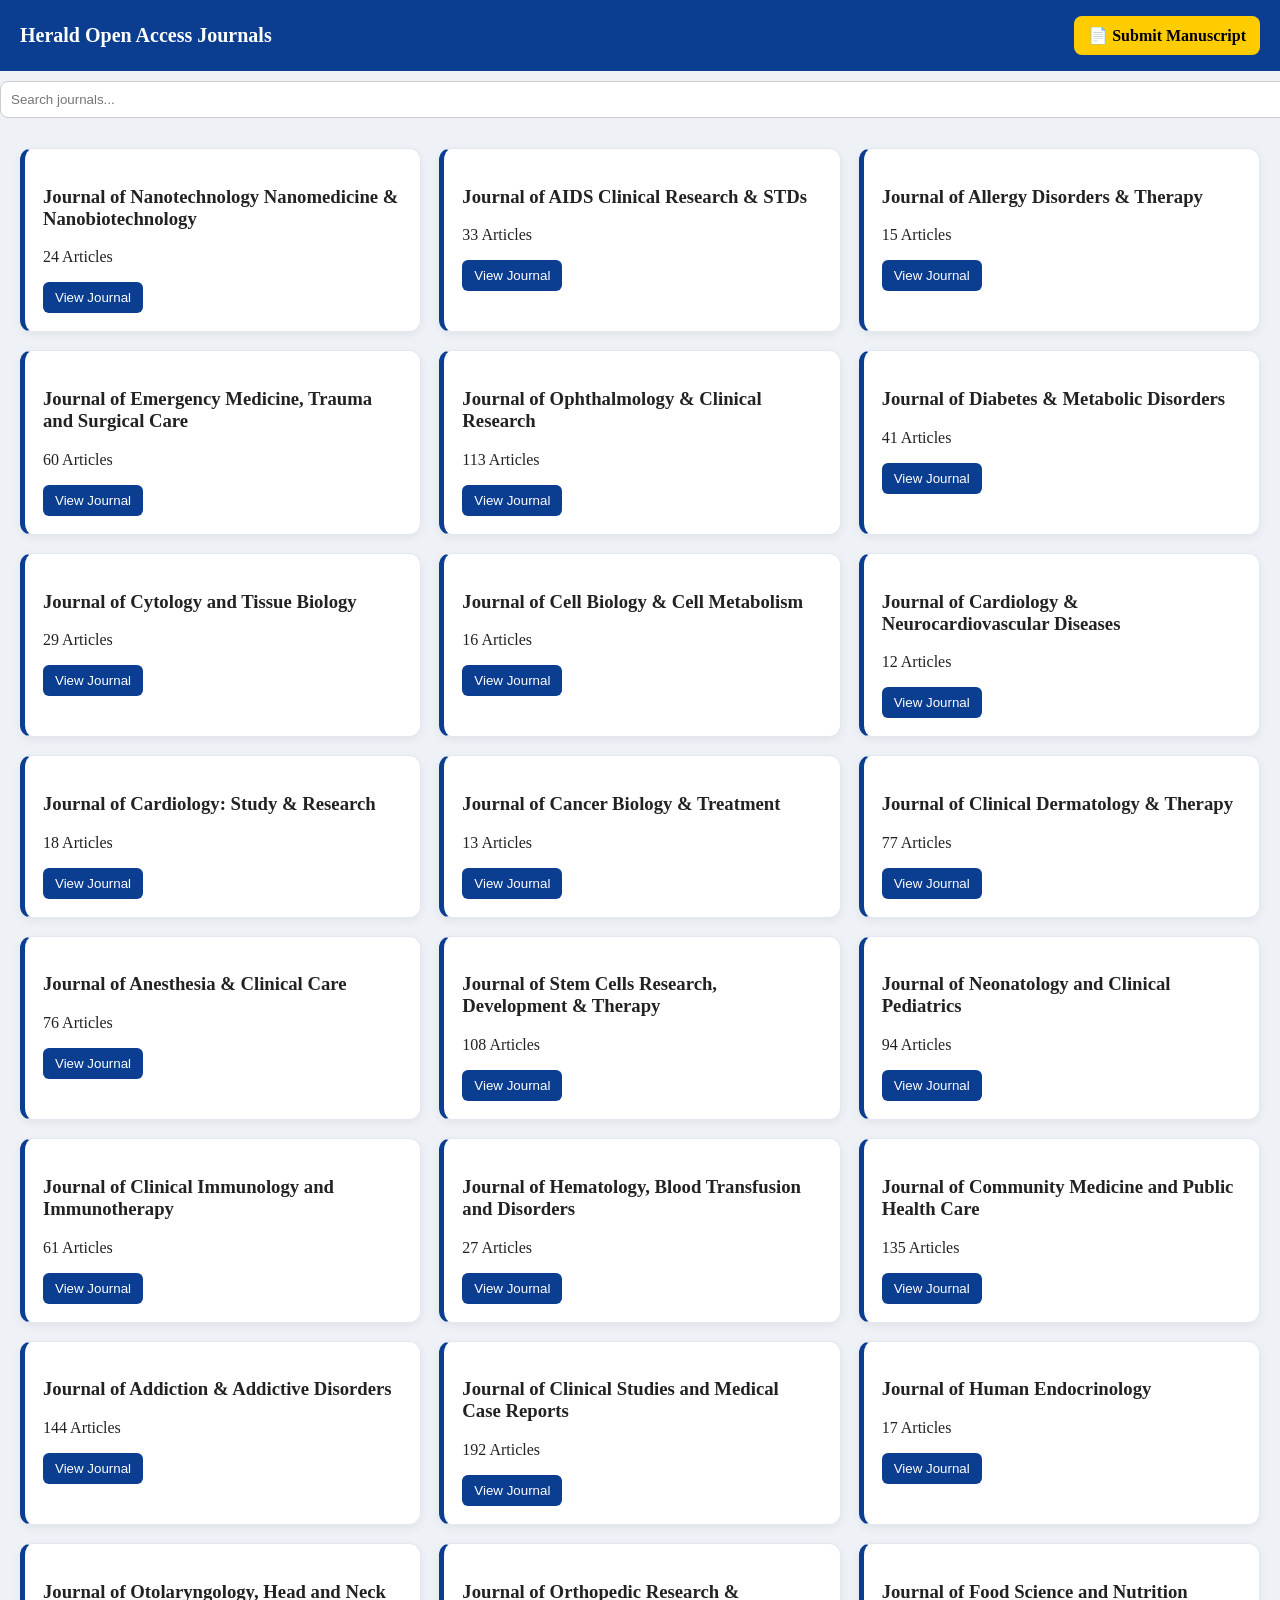
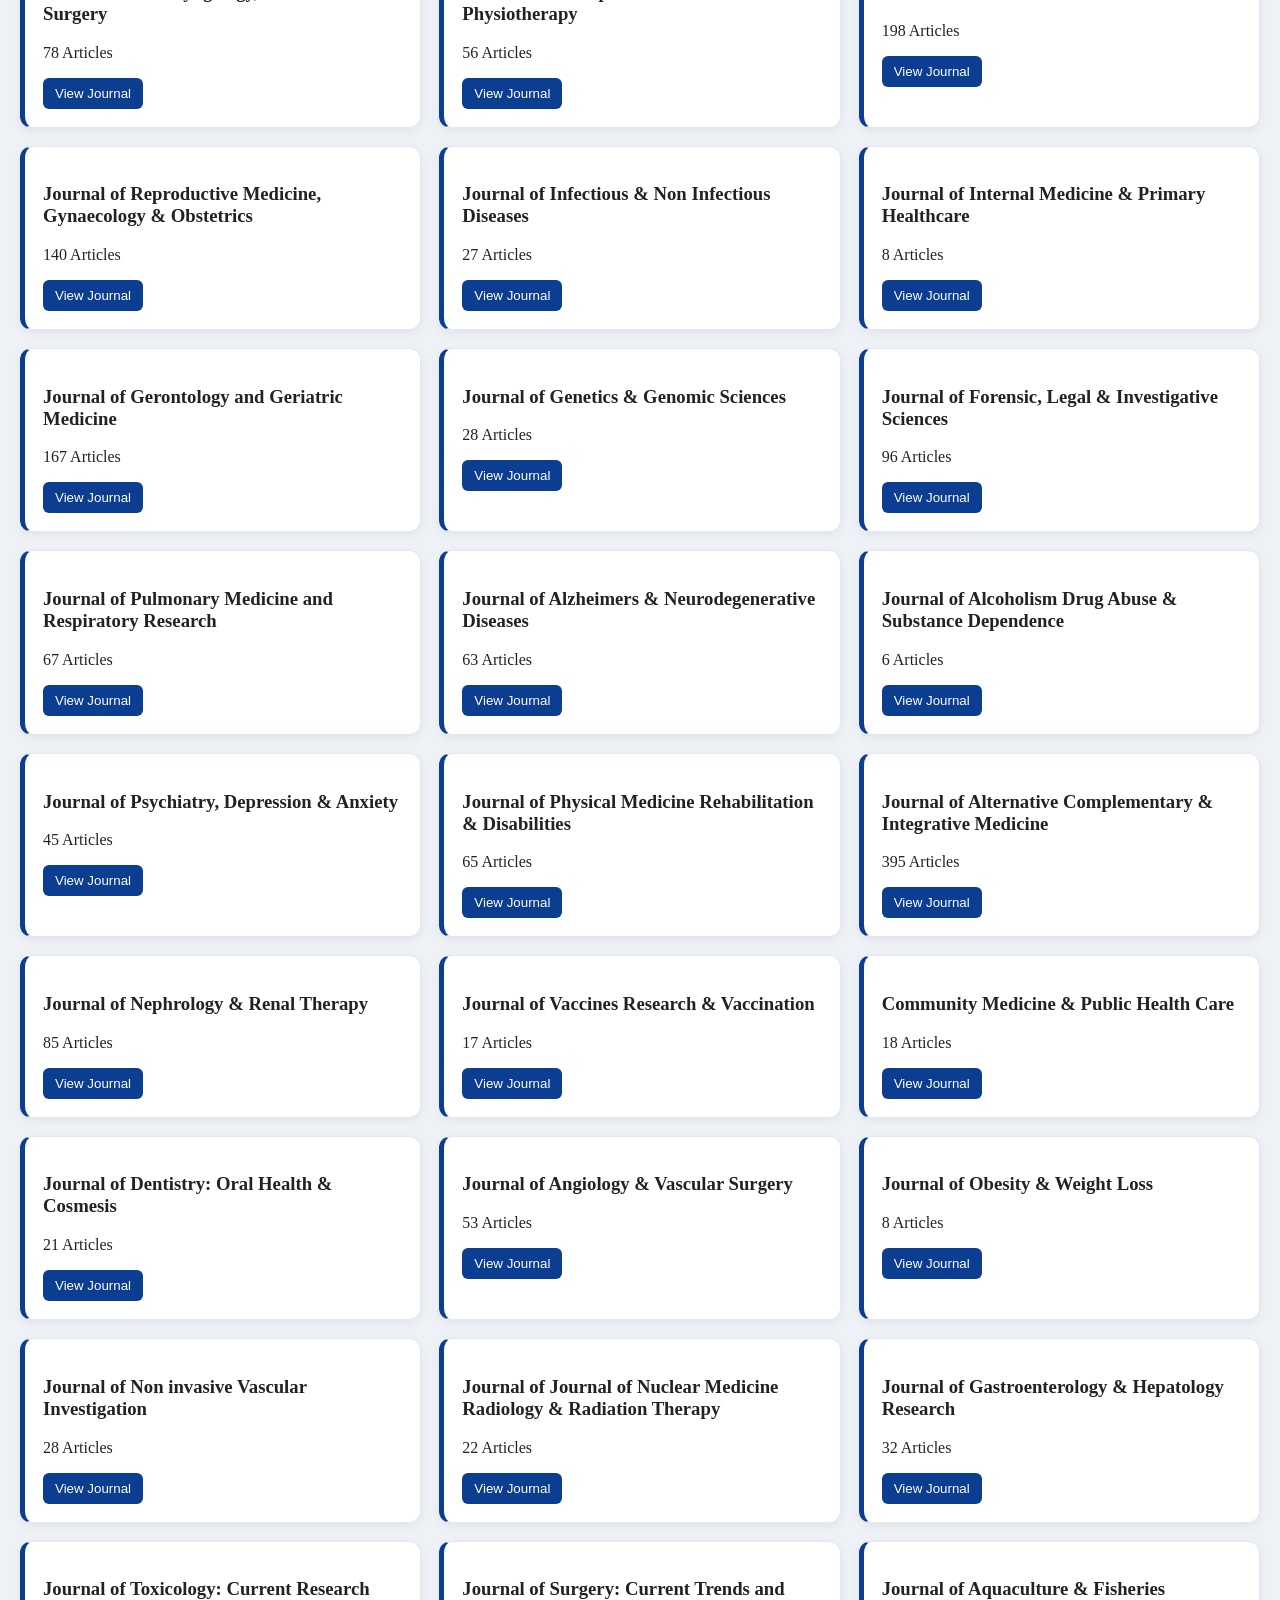
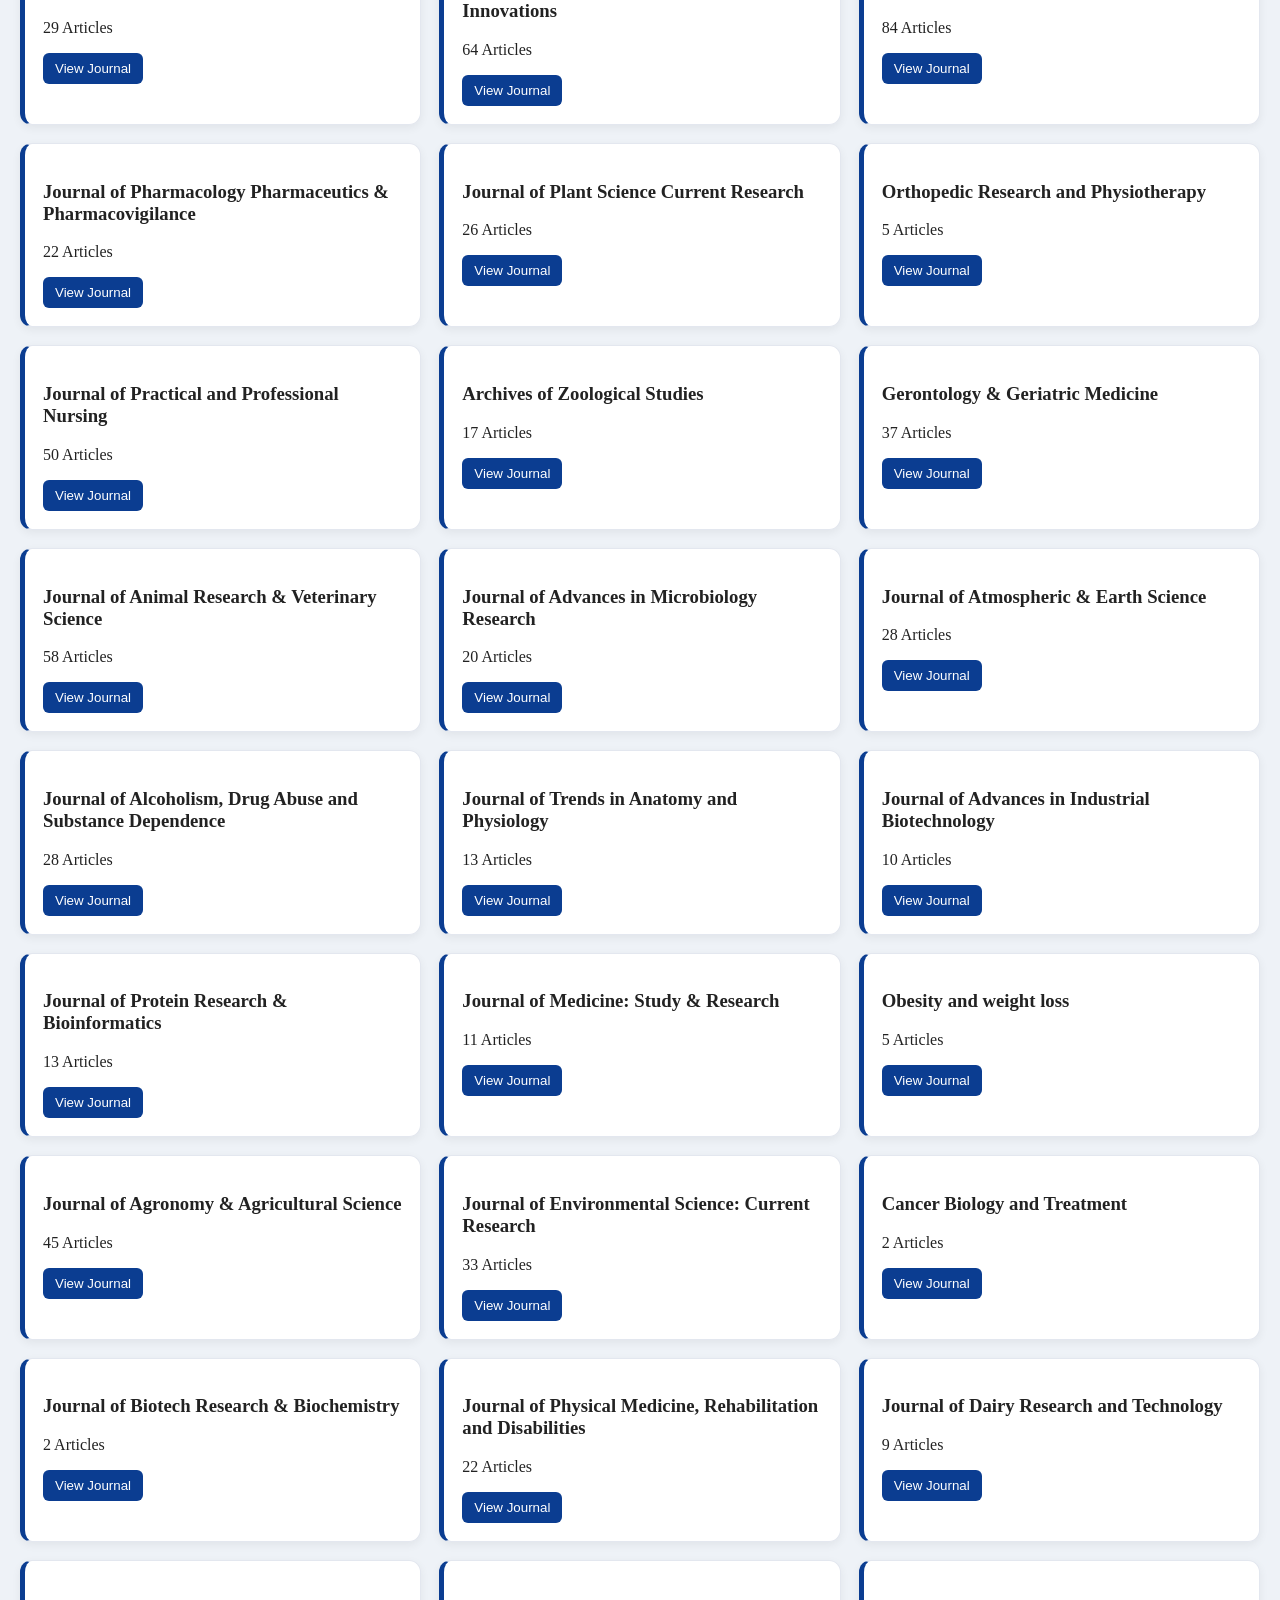
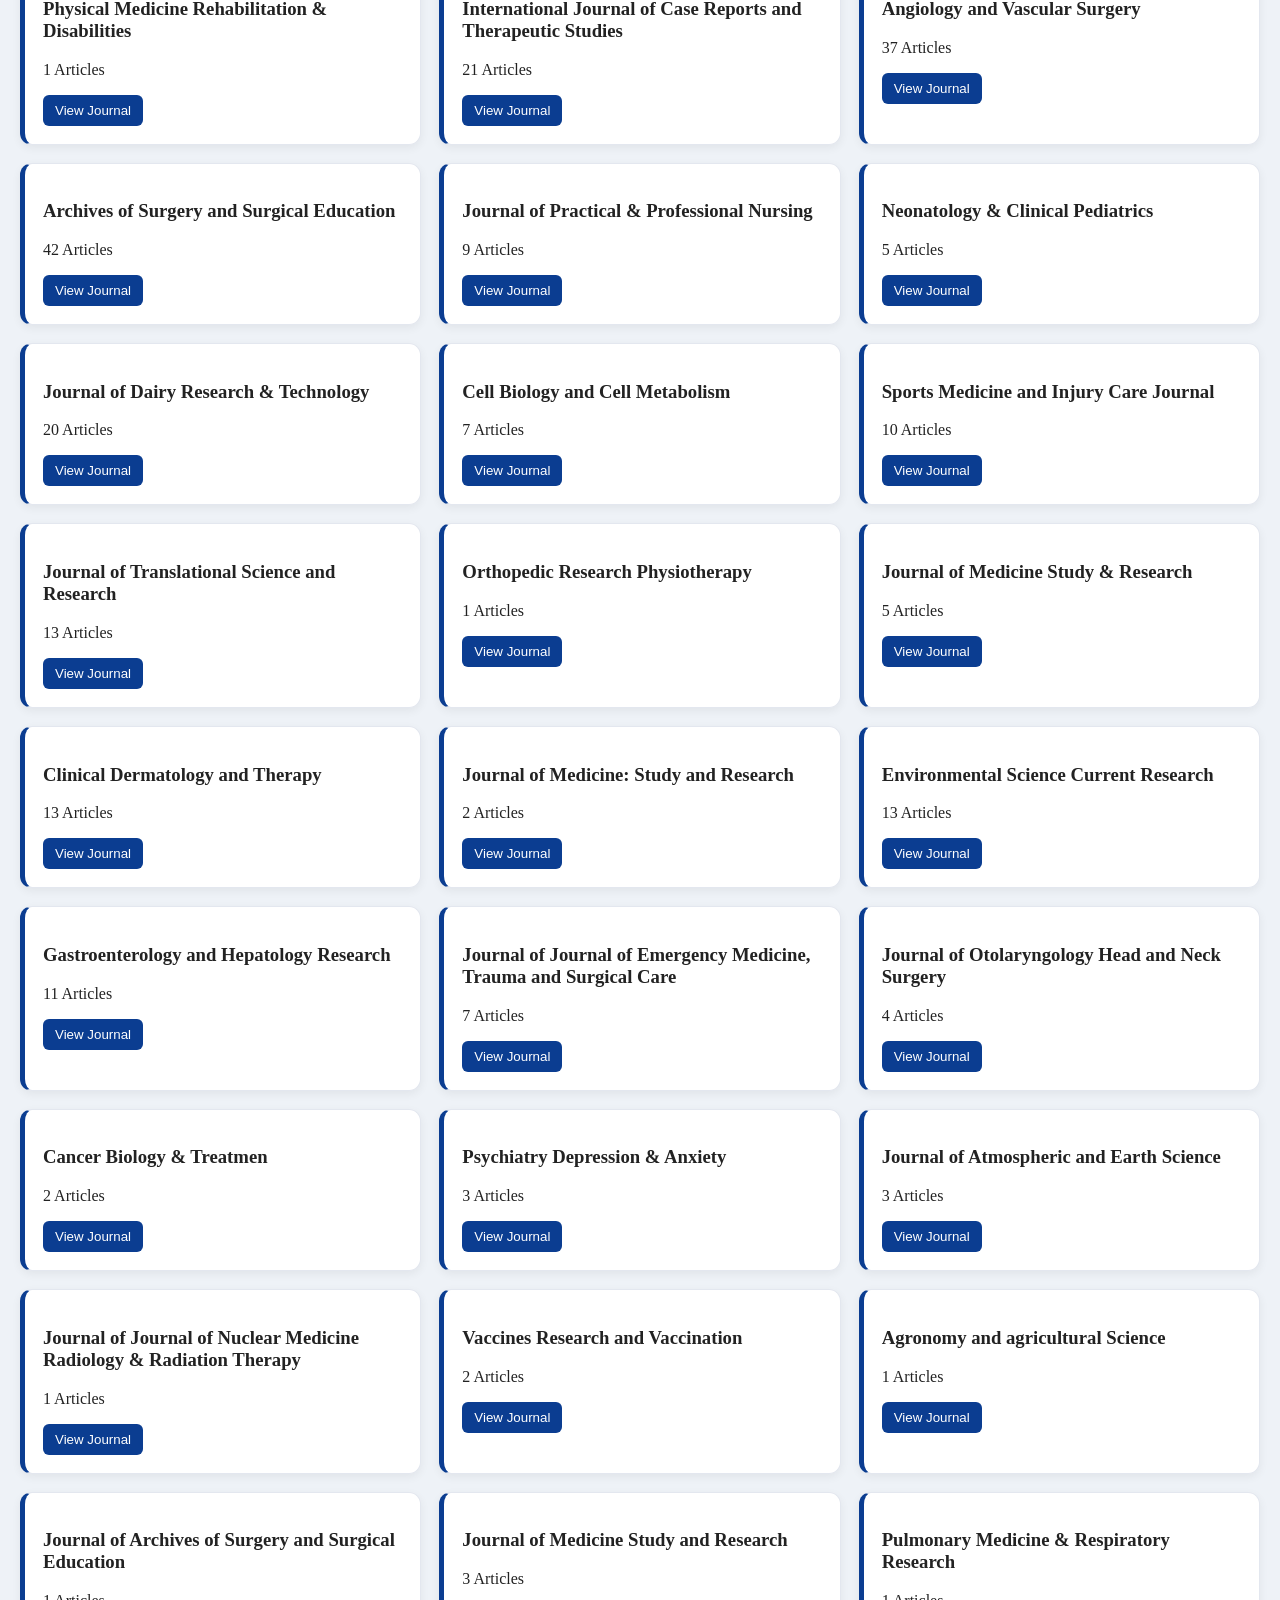
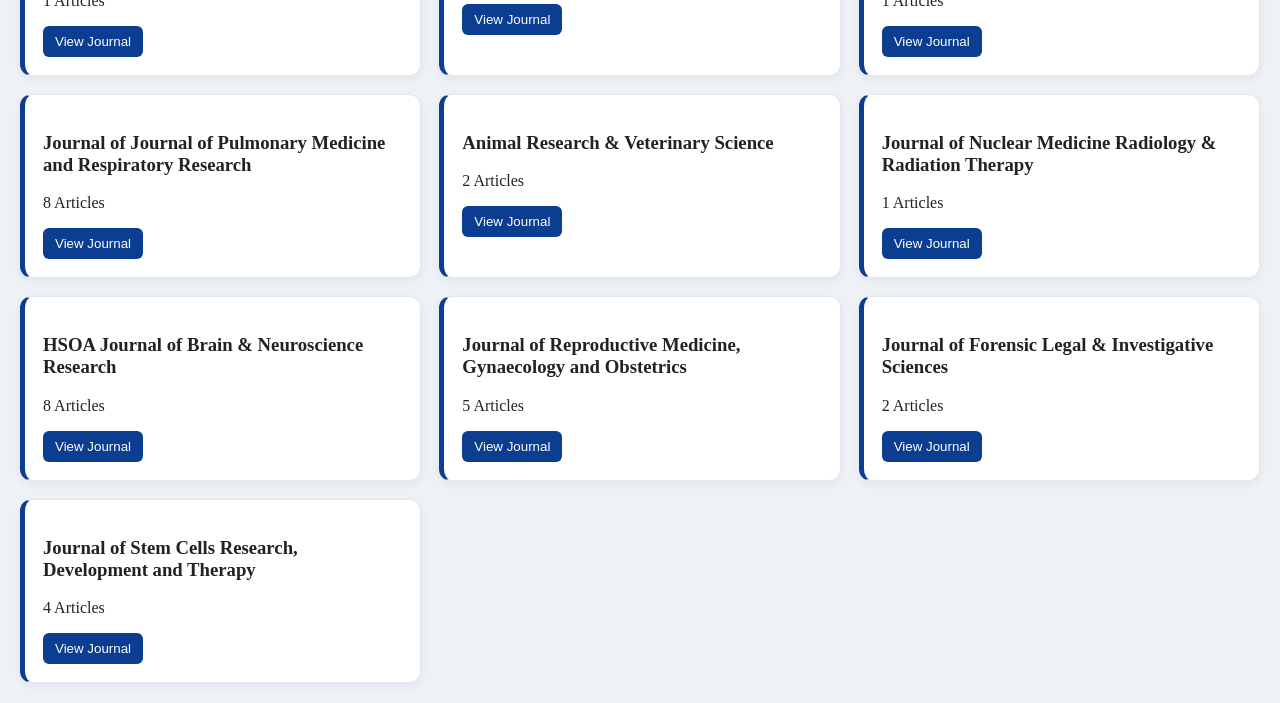
==== index.html @ b876a0c3 "Update index.html" ====
<!DOCTYPE html>
<html>
<head>
<meta charset="UTF-8">
<title>Herald Journals</title>
<link rel="stylesheet" href="style.css">
</head>

<body>

<header class="global-header">
  <div class="title">Herald Open Access Journals</div>

  <a class="submit-btn"
     href="https://www.heraldopenaccess.us/journals/journal-of-psychiatry-depression-anxiety/submit-manuscript"
     target="_blank">
    📄 Submit Manuscript
  </a>
</header>

<input class="search" id="searchBox" placeholder="Search journals...">

<div class="container" id="journalContainer"></div>

<script>

fetch("articles.json")
.then(r=>r.json())
.then(data=>{

  const map={};

  data.forEach(a=>{
    const j=(a.Journal||"").trim();
    if(!j) return;
    map[j]=(map[j]||0)+1;
  });

  render(Object.entries(map));
});

document.getElementById("searchBox").addEventListener("input",function(){

  fetch("articles.json")
  .then(r=>r.json())
  .then(data=>{

    const q=this.value.toLowerCase();

    const map={};

    data.forEach(a=>{
      const j=(a.Journal||"").trim();
      if(!j.toLowerCase().includes(q)) return;
      map[j]=(map[j]||0)+1;
    });

    render(Object.entries(map));
  });

});

function render(list){

  const container=document.getElementById("journalContainer");
  container.innerHTML="";

  list.forEach(([j,c])=>{

    container.innerHTML+=`
      <div class="card">
        <h3>${j}</h3>
        <p>${c} Articles</p>
        <button onclick="openJournal('${j}')">
          View Journal
        </button>
      </div>
    `;
  });
}

function openJournal(j){
  localStorage.setItem("journal",j);
  window.location.href="journals.html";
}

</script>

</body>
</html>
---- style.css ----
body{
  margin:0;
  background:#eef2f7;
  font-family: Georgia, "Times New Roman", serif;
  color:#222;
}

/* ================= HEADER ================= */
.global-header{
  background:#0b3d91;
  color:white;
  padding:16px 20px;
  display:flex;
  justify-content:space-between;
  align-items:center;
  flex-wrap:wrap;
  position:sticky;
  top:0;
  z-index:1000;
}

.global-header .title{
  font-size:20px;
  font-weight:bold;
}

/* SUBMIT BUTTON */
.submit-btn{
  background:#ffcc00;
  color:black;
  padding:10px 14px;
  border-radius:8px;
  text-decoration:none;
  font-weight:bold;
}

/* ================= GRID ================= */
.container{
  padding:20px;
  display:grid;
  grid-template-columns:repeat(3,1fr);
  gap:18px;
}

/* ================= CARD ================= */
.card{
  background:white;
  border-radius:12px;
  padding:18px;
  border:1px solid #e3e7ef;
  border-left:5px solid #0b3d91;
  box-shadow:0 3px 10px rgba(0,0,0,0.06);
  transition:0.2s;
}

.card:hover{
  transform:translateY(-3px);
  box-shadow:0 8px 18px rgba(0,0,0,0.12);
}

/* BUTTON */
button{
  background:#0b3d91;
  color:white;
  border:none;
  padding:8px 12px;
  border-radius:6px;
  cursor:pointer;
}

/* SEARCH */
.search{
  width:100%;
  padding:10px;
  margin:10px 0;
  border-radius:8px;
  border:1px solid #ccc;
}

/* RESPONSIVE */
@media(max-width:1000px){
  .container{ grid-template-columns:repeat(2,1fr); }
}

@media(max-width:600px){
  .container{ grid-template-columns:1fr; }
}
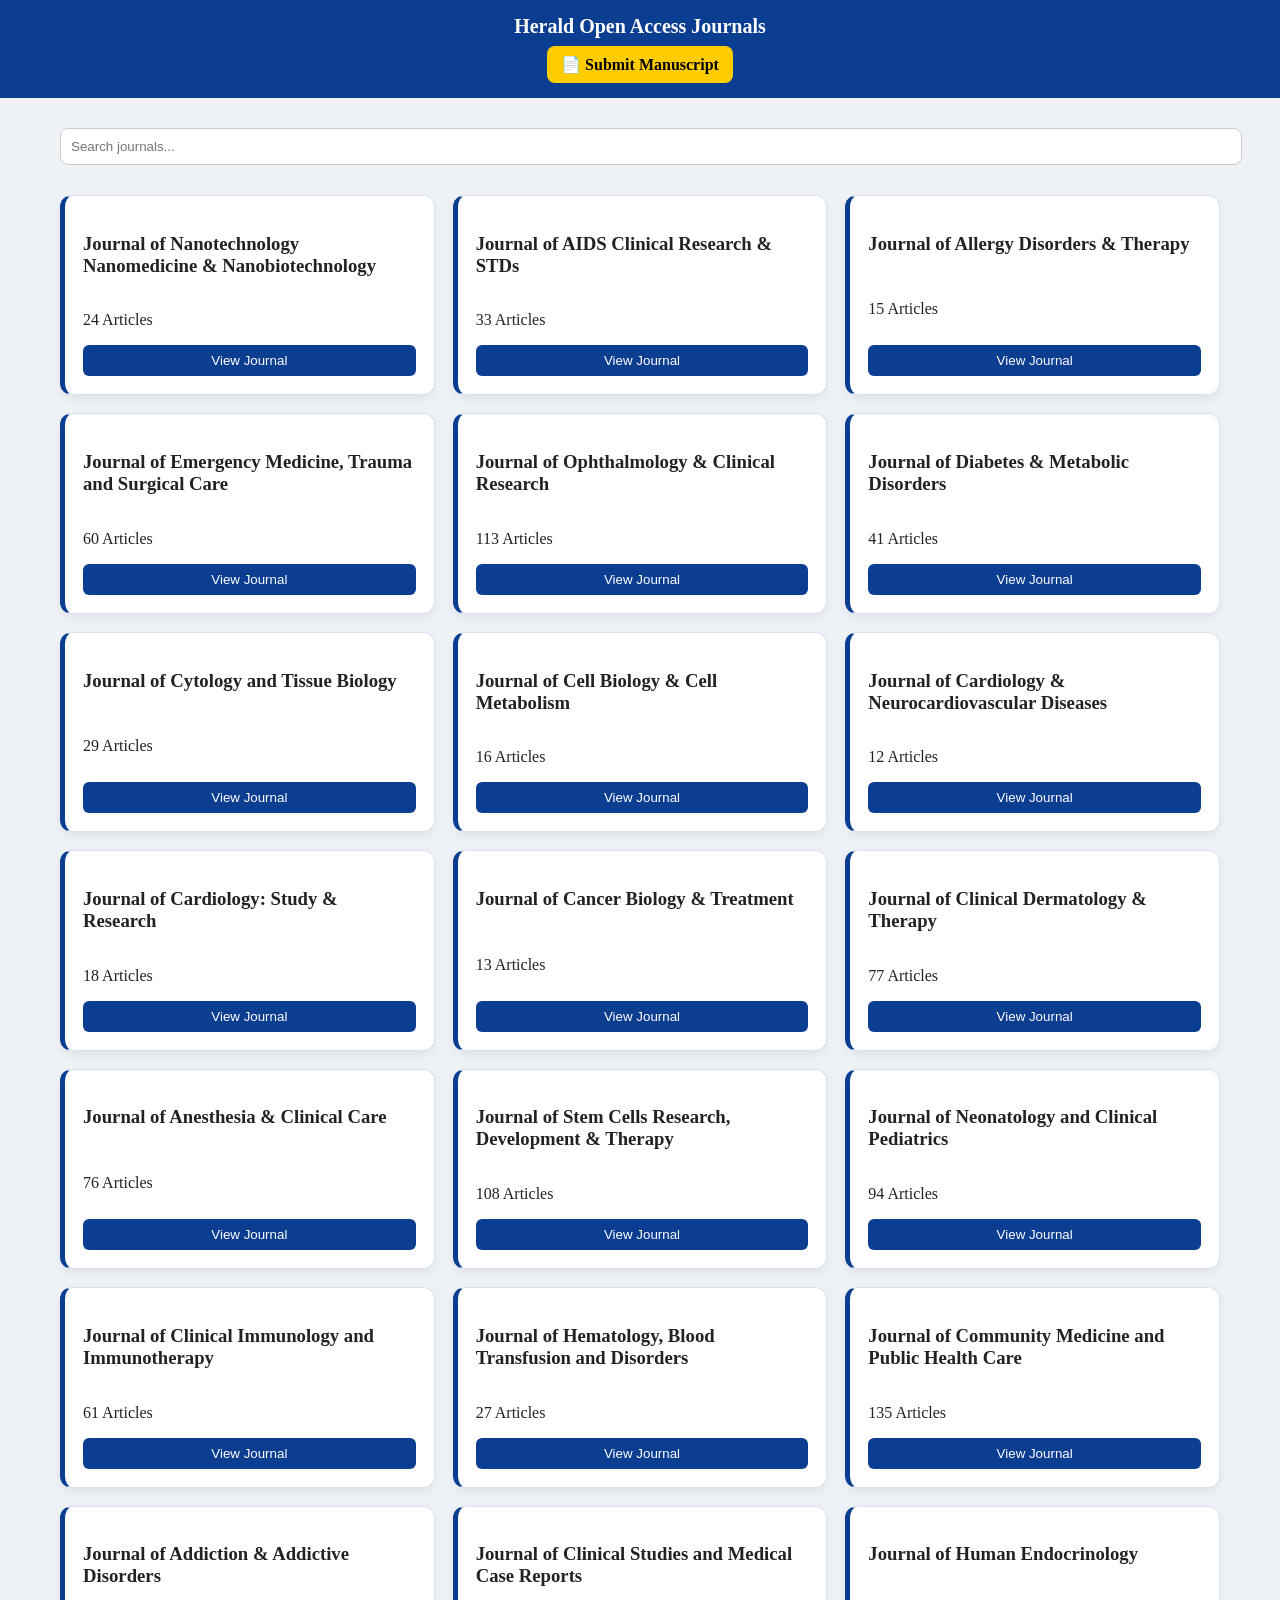
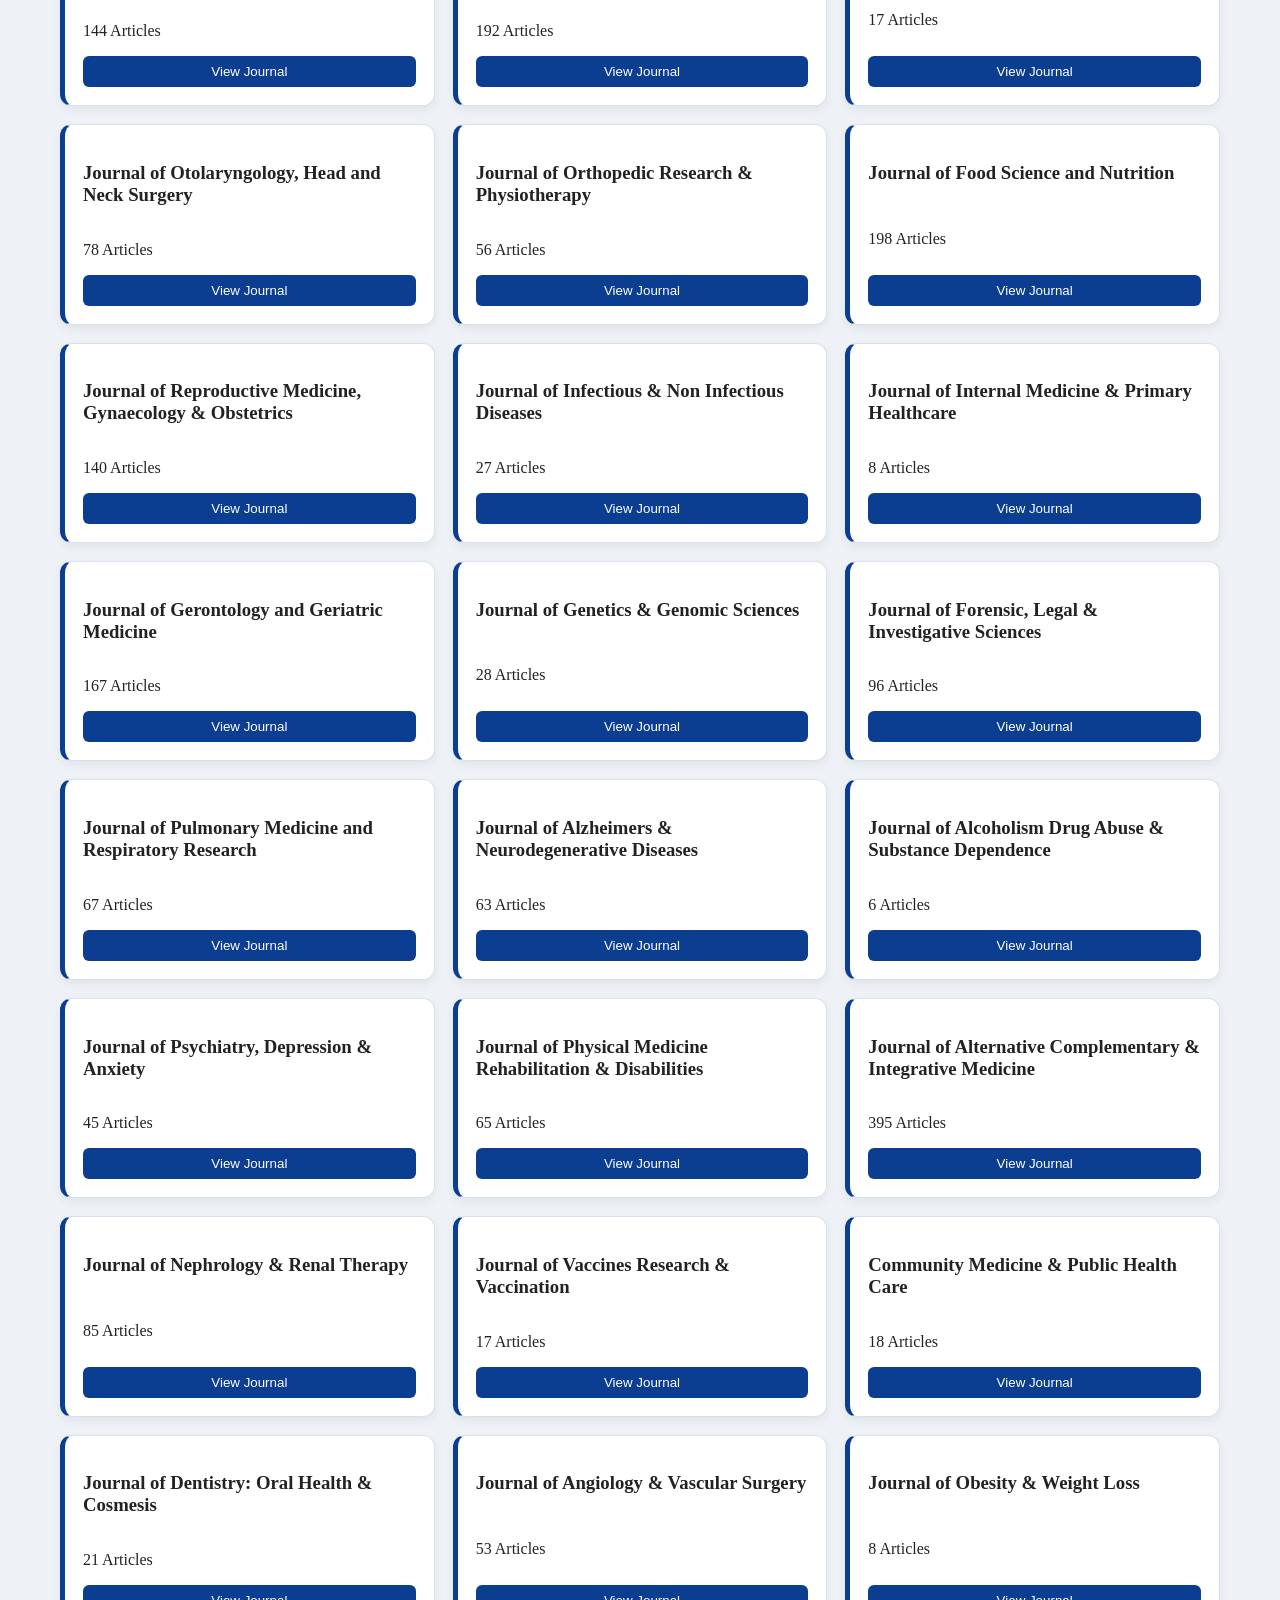
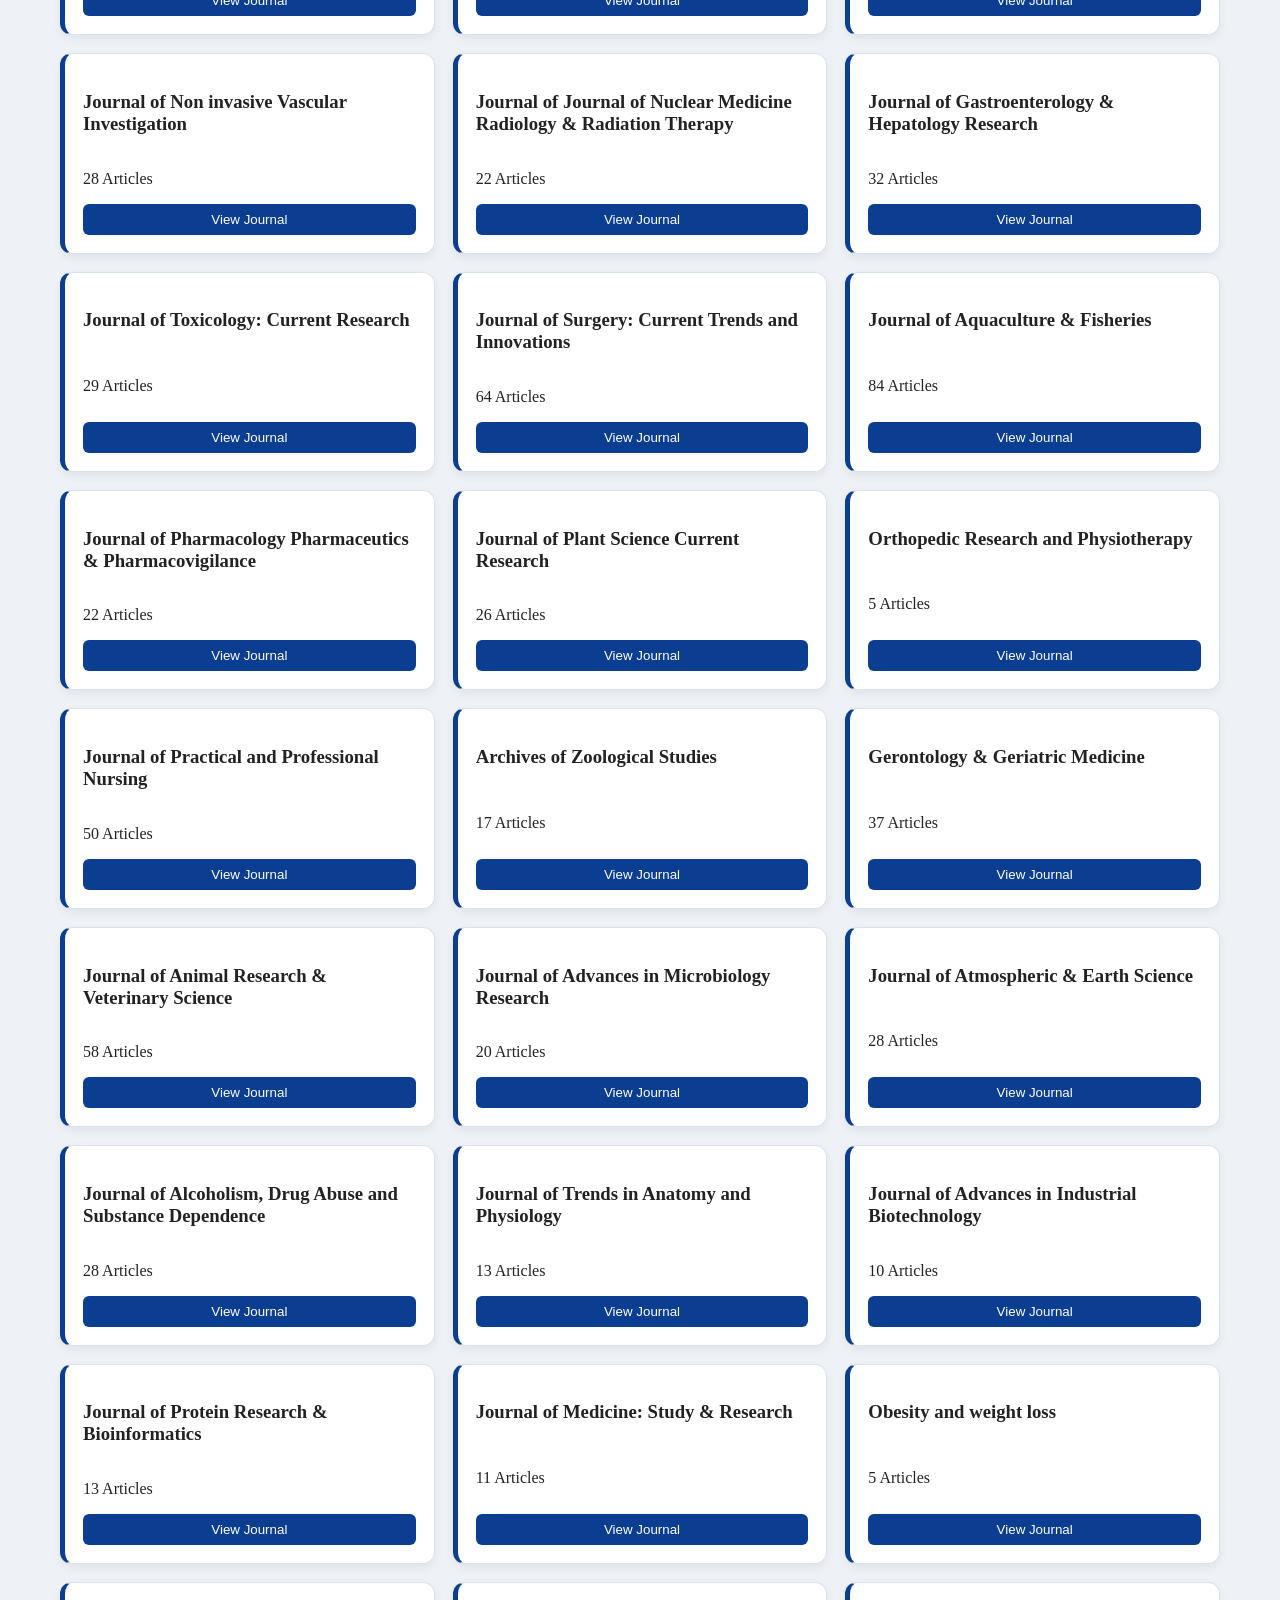
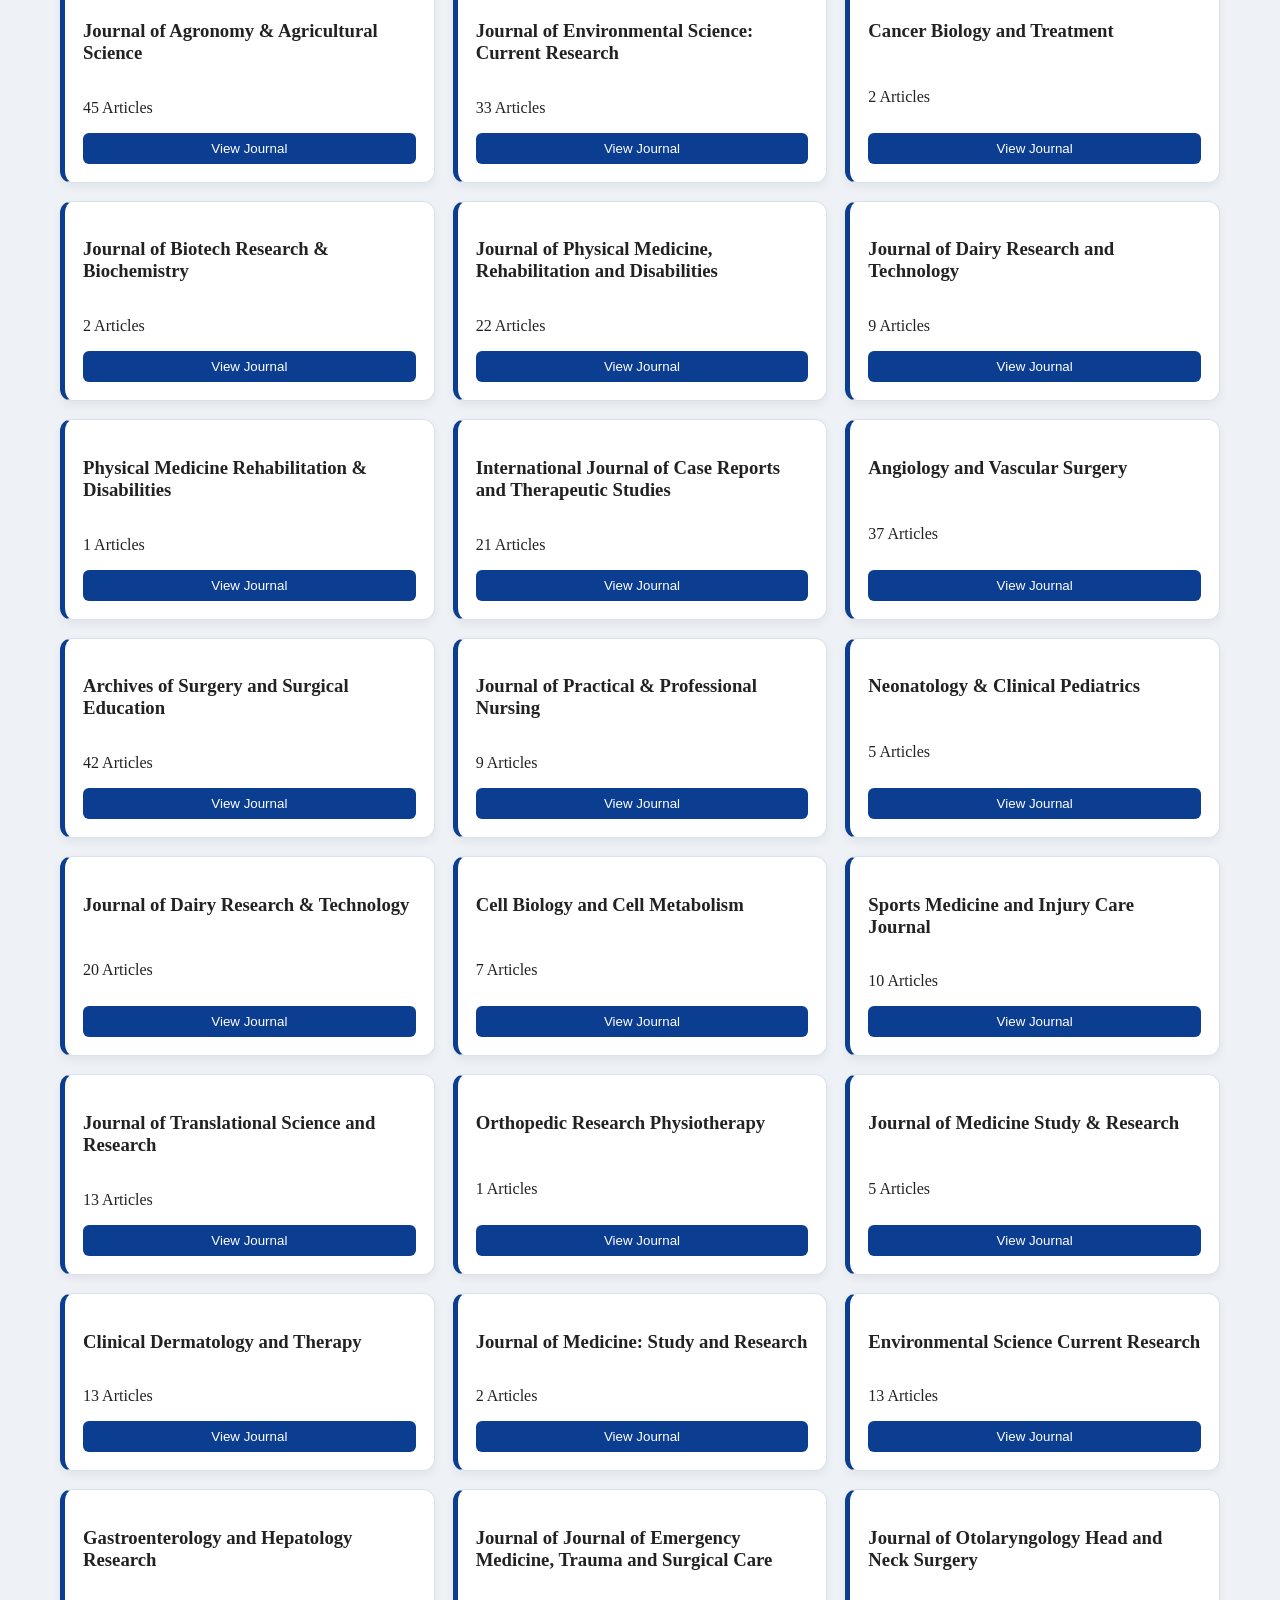
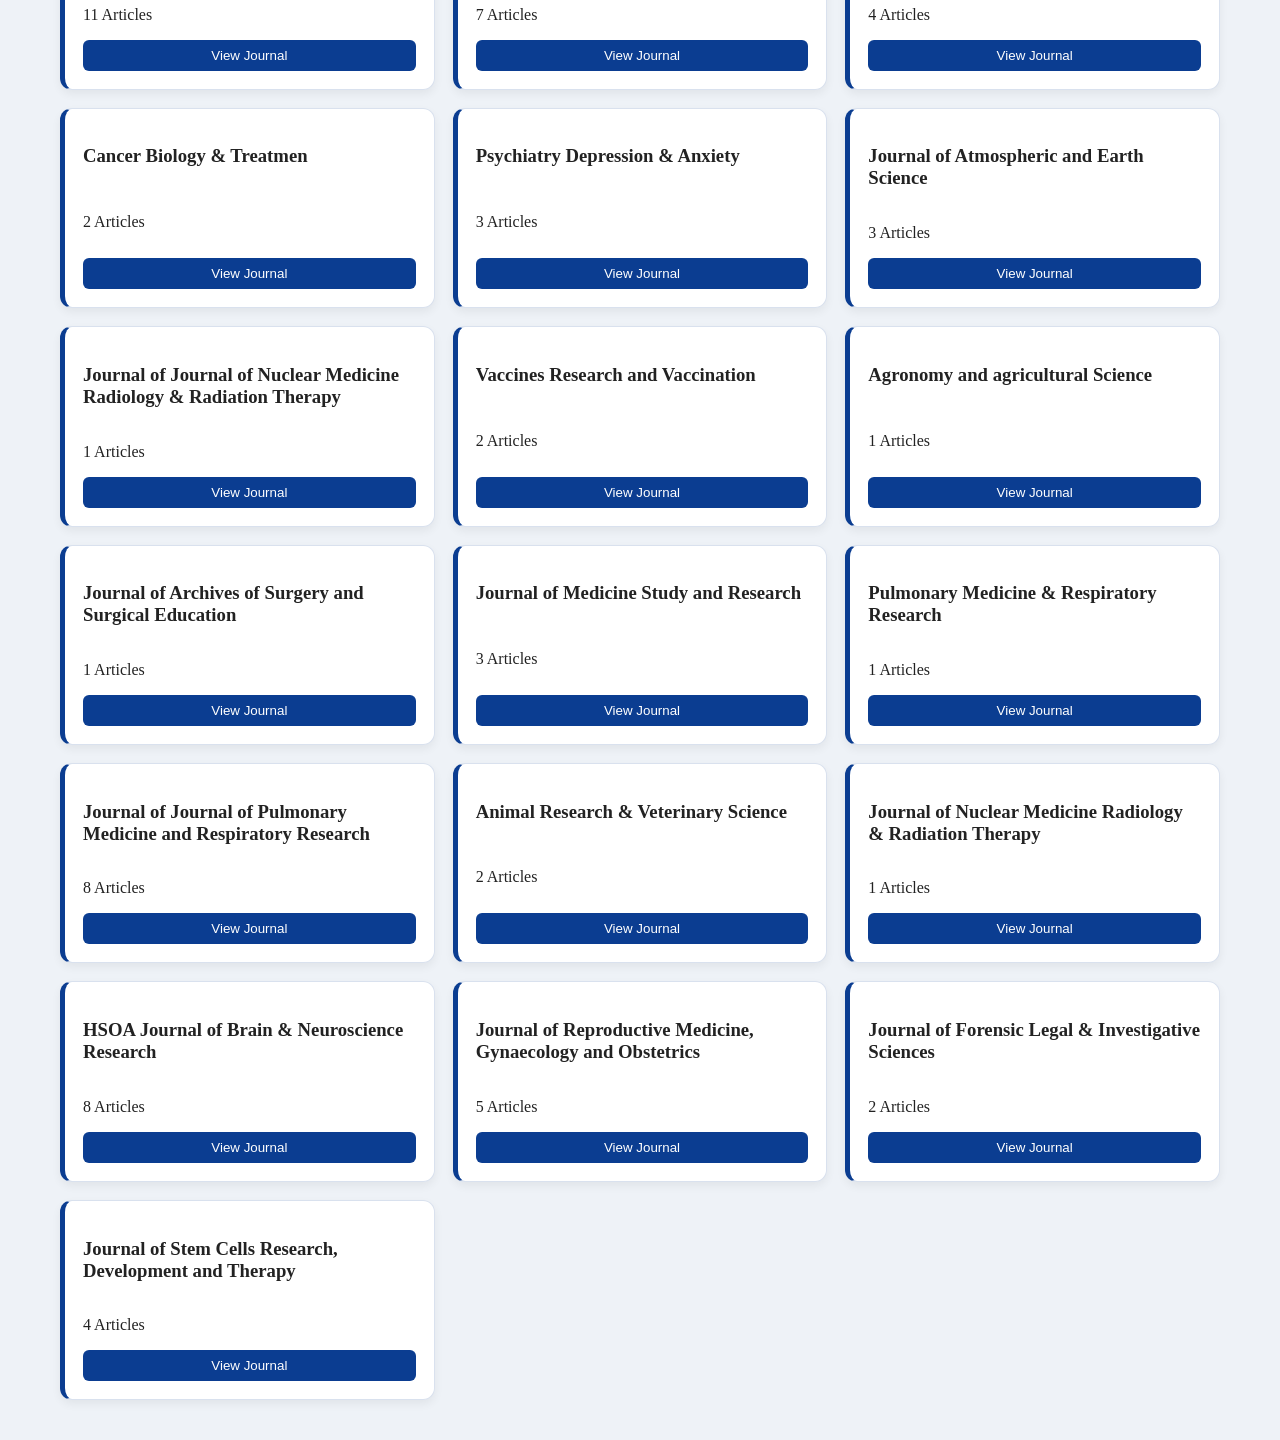
==== commit 018d91ee: "Update index.html" ====
--- a/index.html
+++ b/index.html
@@ -9,18 +9,26 @@
 <body>
 
 <header class="global-header">
-  <div class="title">Herald Open Access Journals</div>
+  <div class="header-inner">
 
-  <a class="submit-btn"
-     href="https://www.heraldopenaccess.us/journals/journal-of-psychiatry-depression-anxiety/submit-manuscript"
-     target="_blank">
-    📄 Submit Manuscript
-  </a>
+    <div class="title">Herald Open Access Journals</div>
+
+    <a class="submit-btn"
+       href="https://www.heraldopenaccess.us/journals/journal-of-psychiatry-depression-anxiety/submit-manuscript"
+       target="_blank">
+      📄 Submit Manuscript
+    </a>
+
+  </div>
 </header>
+
+<div class="page">
 
 <input class="search" id="searchBox" placeholder="Search journals...">
 
 <div class="container" id="journalContainer"></div>
+
+</div>
 
 <script>
 
@@ -37,6 +45,7 @@
   });
 
   render(Object.entries(map));
+
 });
 
 document.getElementById("searchBox").addEventListener("input",function(){
@@ -46,7 +55,6 @@
   .then(data=>{
 
     const q=this.value.toLowerCase();
-
     const map={};
 
     data.forEach(a=>{
@@ -62,24 +70,22 @@
 
 function render(list){
 
-  const container=document.getElementById("journalContainer");
-  container.innerHTML="";
+  const c=document.getElementById("journalContainer");
+  c.innerHTML="";
 
-  list.forEach(([j,c])=>{
-
-    container.innerHTML+=`
+  list.forEach(([j,count])=>{
+    c.innerHTML+=`
       <div class="card">
         <h3>${j}</h3>
-        <p>${c} Articles</p>
-        <button onclick="openJournal('${j}')">
-          View Journal
-        </button>
+        <p>${count} Articles</p>
+        <button onclick="openJ('${j}')">View Journal</button>
       </div>
     `;
   });
+
 }
 
-function openJournal(j){
+function openJ(j){
   localStorage.setItem("journal",j);
   window.location.href="journals.html";
 }
--- a/style.css
+++ b/style.css
@@ -5,57 +5,74 @@
   color:#222;
 }
 
-/* ================= HEADER ================= */
+/* GLOBAL PADDING */
+.page{
+  padding:20px 60px;
+}
+
+@media(max-width:900px){
+  .page{
+    padding:15px 20px;
+  }
+}
+
+/* HEADER */
 .global-header{
   background:#0b3d91;
   color:white;
-  padding:16px 20px;
-  display:flex;
-  justify-content:space-between;
-  align-items:center;
-  flex-wrap:wrap;
+  padding:15px 20px;
   position:sticky;
   top:0;
   z-index:1000;
 }
 
-.global-header .title{
+.header-inner{
+  display:flex;
+  flex-direction:column;
+  align-items:center;
+  gap:8px;
+}
+
+.title{
   font-size:20px;
   font-weight:bold;
 }
 
-/* SUBMIT BUTTON */
 .submit-btn{
   background:#ffcc00;
   color:black;
-  padding:10px 14px;
+  padding:9px 14px;
   border-radius:8px;
   text-decoration:none;
   font-weight:bold;
 }
 
-/* ================= GRID ================= */
+/* GRID */
 .container{
-  padding:20px;
+  padding:20px 0;
   display:grid;
   grid-template-columns:repeat(3,1fr);
   gap:18px;
 }
 
-/* ================= CARD ================= */
+/* CARD */
 .card{
-  background:white;
+  background:#ffffff;
   border-radius:12px;
   padding:18px;
-  border:1px solid #e3e7ef;
+  border:1px solid #d9e1ee;
   border-left:5px solid #0b3d91;
-  box-shadow:0 3px 10px rgba(0,0,0,0.06);
+  box-shadow:0 4px 10px rgba(0,0,0,0.06);
   transition:0.2s;
+  min-height:140px;
+  display:flex;
+  flex-direction:column;
+  justify-content:space-between;
 }
 
 .card:hover{
   transform:translateY(-3px);
-  box-shadow:0 8px 18px rgba(0,0,0,0.12);
+  box-shadow:0 10px 20px rgba(0,0,0,0.12);
 }
 
 /* BUTTON */
@@ -72,9 +89,43 @@
 .search{
   width:100%;
   padding:10px;
-  margin:10px 0;
   border-radius:8px;
   border:1px solid #ccc;
+  margin:10px 0;
+}
+
+/* JOURNAL PAGE LAYOUT */
+.journal-layout{
+  display:grid;
+  grid-template-columns:220px 1fr;
+  gap:20px;
+}
+
+.year-box{
+  background:white;
+  padding:15px;
+  border-radius:10px;
+  border:1px solid #d9e1ee;
+  height:fit-content;
+}
+
+.year-box button{
+  width:100%;
+  margin:6px 0;
+}
+
+/* ARTICLE PAGE */
+.article-box{
+  max-width:800px;
+  margin:auto;
+}
+
+.article-card{
+  background:white;
+  padding:20px;
+  border-radius:12px;
+  border:1px solid #d9e1ee;
+  box-shadow:0 4px 10px rgba(0,0,0,0.06);
 }
 
 /* RESPONSIVE */
@@ -82,6 +133,7 @@
   .container{ grid-template-columns:repeat(2,1fr); }
 }
 
-@media(max-width:600px){
+@media(max-width:700px){
   .container{ grid-template-columns:1fr; }
+  .journal-layout{ grid-template-columns:1fr; }
 }
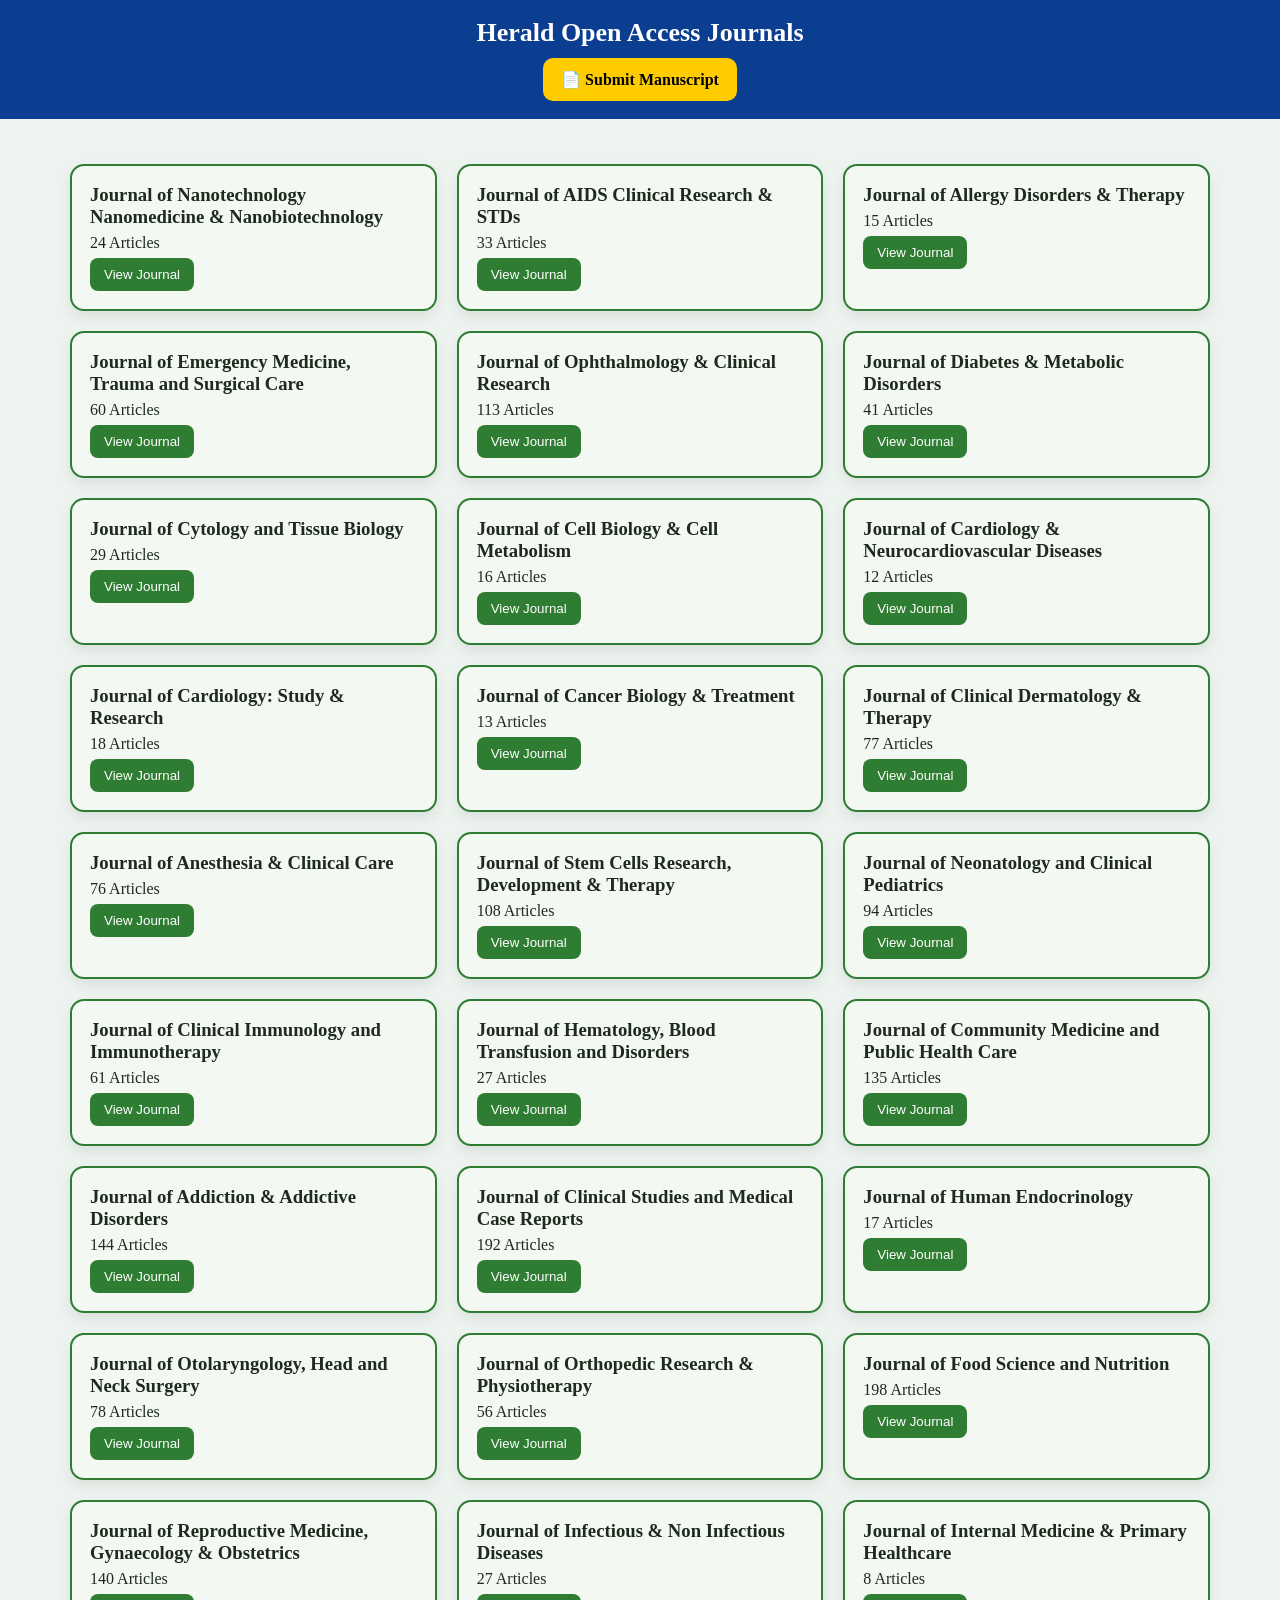
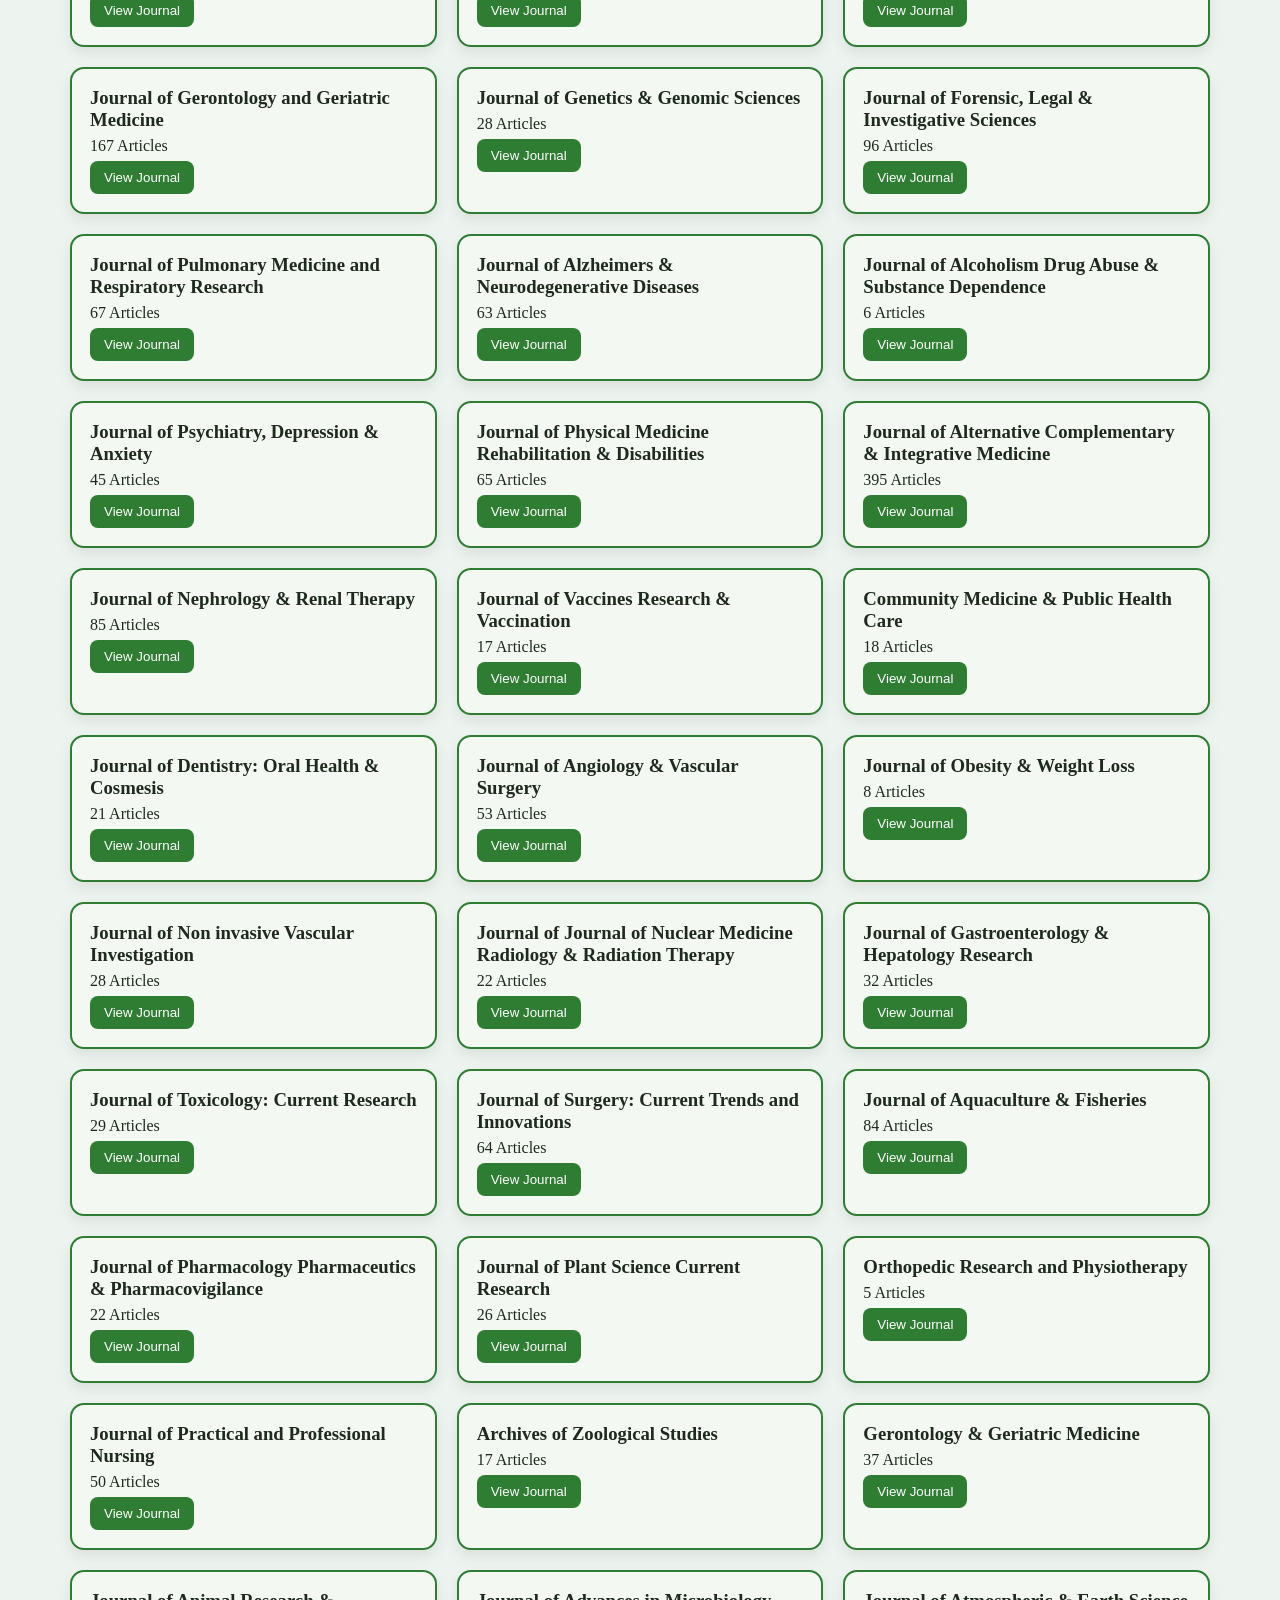
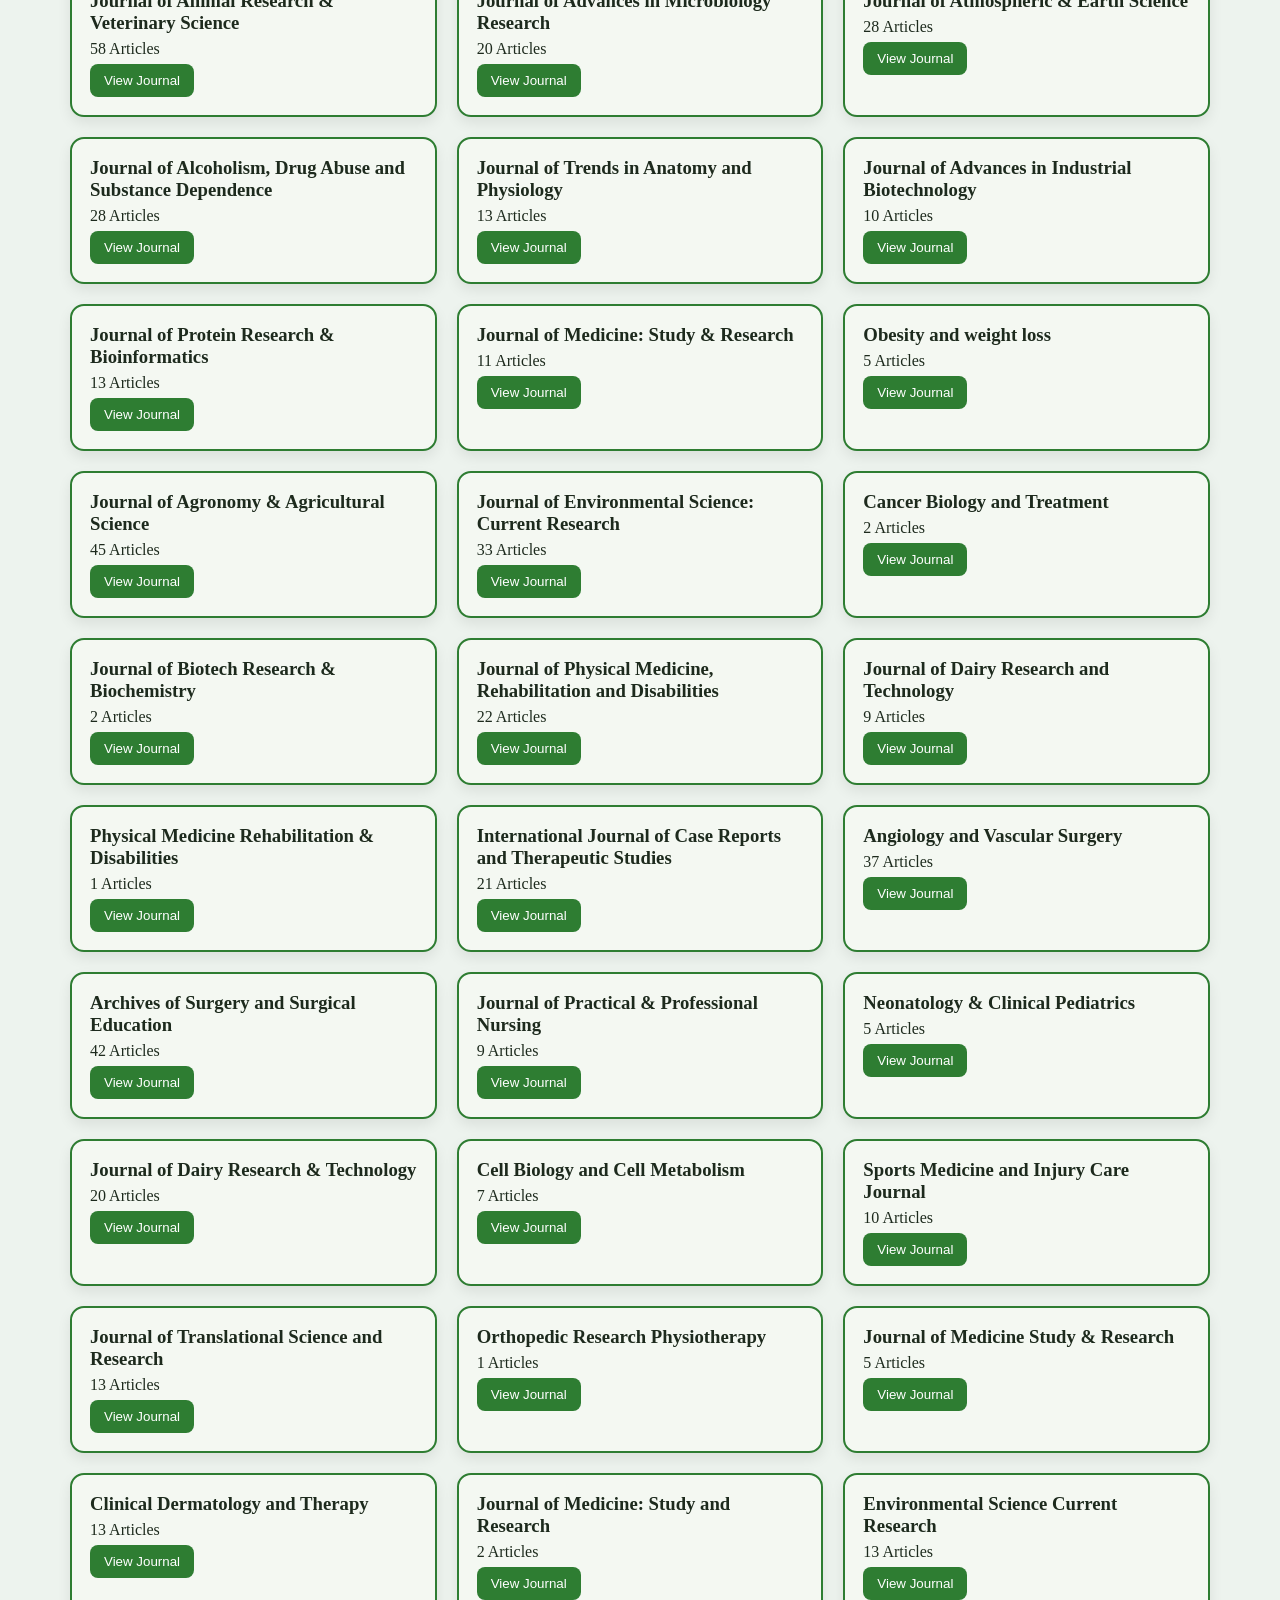
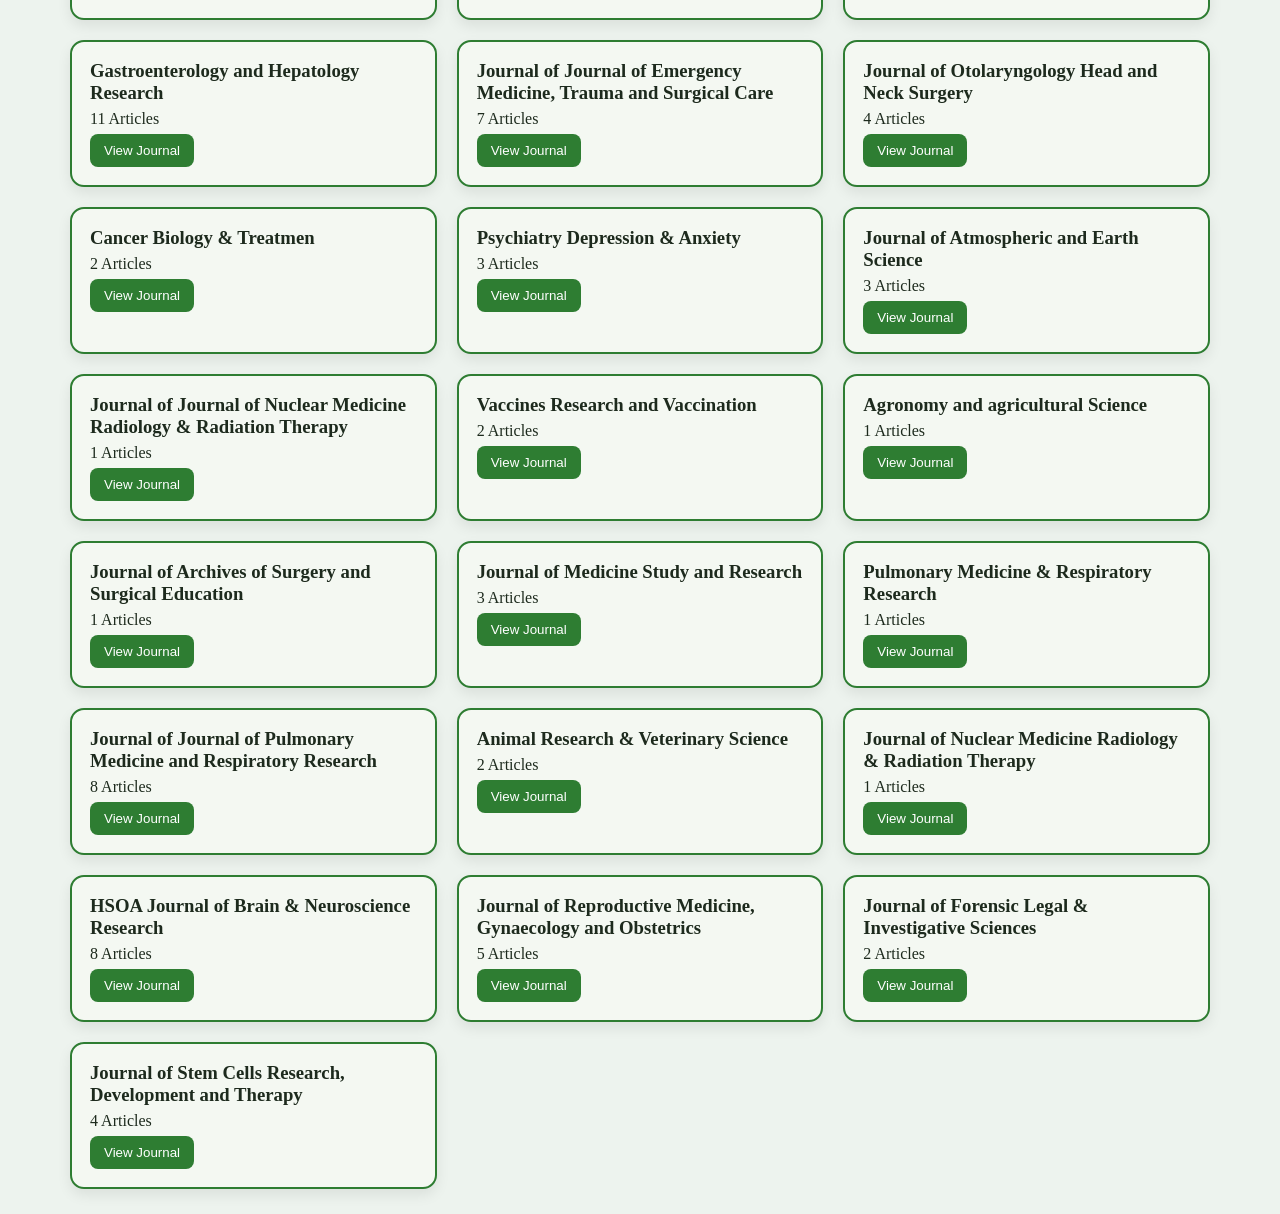
==== commit 3b4400c4: "Update index.html" ====
--- a/index.html
+++ b/index.html
@@ -24,8 +24,6 @@
 
 <div class="page">
 
-<input class="search" id="searchBox" placeholder="Search journals...">
-
 <div class="container" id="journalContainer"></div>
 
 </div>
@@ -45,26 +43,6 @@
   });
 
   render(Object.entries(map));
-
-});
-
-document.getElementById("searchBox").addEventListener("input",function(){
-
-  fetch("articles.json")
-  .then(r=>r.json())
-  .then(data=>{
-
-    const q=this.value.toLowerCase();
-    const map={};
-
-    data.forEach(a=>{
-      const j=(a.Journal||"").trim();
-      if(!j.toLowerCase().includes(q)) return;
-      map[j]=(map[j]||0)+1;
-    });
-
-    render(Object.entries(map));
-  });
 
 });
 
--- a/style.css
+++ b/style.css
@@ -1,100 +1,98 @@
 body{
   margin:0;
-  background:#eef2f7;
+  background:#edf3ee;
   font-family: Georgia, "Times New Roman", serif;
-  color:#222;
+  color:#1d2a1d;
 }
 
-/* GLOBAL PADDING */
+/* ================= GLOBAL PADDING ================= */
 .page{
-  padding:20px 60px;
+  padding:25px 70px;
 }
 
-@media(max-width:900px){
+@media(max-width:1000px){
   .page{
     padding:15px 20px;
   }
 }
 
-/* HEADER */
+/* ================= HEADER ================= */
 .global-header{
   background:#0b3d91;
   color:white;
-  padding:15px 20px;
-  position:sticky;
-  top:0;
-  z-index:1000;
+  padding:18px;
 }
 
 .header-inner{
   display:flex;
   flex-direction:column;
   align-items:center;
-  gap:8px;
+  gap:10px;
 }
 
 .title{
-  font-size:20px;
-  font-weight:bold;
+  font-size:26px;
+  font-weight:700;
 }
 
+/* SUBMIT BUTTON */
 .submit-btn{
   background:#ffcc00;
   color:black;
-  padding:9px 14px;
-  border-radius:8px;
+  padding:12px 18px;
+  font-size:16px;
+  font-weight:bold;
+  border-radius:10px;
   text-decoration:none;
-  font-weight:bold;
 }
 
-/* GRID */
+/* ================= 3 COLUMN GRID ================= */
 .container{
-  padding:20px 0;
   display:grid;
-  grid-template-columns:repeat(3,1fr);
-  gap:18px;
+  grid-template-columns:repeat(3, 1fr);
+  gap:20px;
+  margin-top:20px;
 }
 
-/* CARD */
+/* ================= STRONG CARD ================= */
 .card{
-  background:#ffffff;
-  border-radius:12px;
+  background:#f4f8f2;
+  border:2px solid #2e7d32;
+  border-radius:14px;
   padding:18px;
-  border:1px solid #d9e1ee;
-  border-left:5px solid #0b3d91;
-  box-shadow:0 4px 10px rgba(0,0,0,0.06);
+  box-shadow:0 6px 14px rgba(0,0,0,0.08);
   transition:0.2s;
-  min-height:140px;
-  display:flex;
-  flex-direction:column;
-  justify-content:space-between;
 }
 
 .card:hover{
-  transform:translateY(-3px);
+  transform:translateY(-4px);
   box-shadow:0 10px 20px rgba(0,0,0,0.12);
 }
 
-/* BUTTON */
+.card h3{
+  margin:0;
+}
+
+.card p{
+  margin:6px 0;
+}
+
+/* ================= BUTTONS ================= */
 button{
-  background:#0b3d91;
+  background:#2e7d32;
   color:white;
   border:none;
-  padding:8px 12px;
-  border-radius:6px;
+  padding:9px 14px;
+  border-radius:8px;
   cursor:pointer;
+  width:auto;
 }
 
-/* SEARCH */
-.search{
-  width:100%;
-  padding:10px;
-  border-radius:8px;
-  border:1px solid #ccc;
-  margin:10px 0;
+button:hover{
+  background:#1b5e20;
 }
 
-/* JOURNAL PAGE LAYOUT */
+/* ================= JOURNAL LAYOUT ================= */
 .journal-layout{
   display:grid;
   grid-template-columns:220px 1fr;
@@ -102,11 +100,10 @@
 }
 
 .year-box{
-  background:white;
+  background:#f4f8f2;
+  border:2px solid #2e7d32;
   padding:15px;
-  border-radius:10px;
-  border:1px solid #d9e1ee;
-  height:fit-content;
+  border-radius:12px;
 }
 
 .year-box button{
@@ -114,26 +111,33 @@
   margin:6px 0;
 }
 
-/* ARTICLE PAGE */
+/* ================= ARTICLE PAGE ================= */
 .article-box{
-  max-width:800px;
+  max-width:900px;
   margin:auto;
 }
 
 .article-card{
-  background:white;
-  padding:20px;
-  border-radius:12px;
-  border:1px solid #d9e1ee;
-  box-shadow:0 4px 10px rgba(0,0,0,0.06);
+  background:#f4f8f2;
+  border:2px solid #2e7d32;
+  padding:22px;
+  border-radius:14px;
+  box-shadow:0 6px 14px rgba(0,0,0,0.08);
 }
 
-/* RESPONSIVE */
+/* ================= RESPONSIVE ================= */
 @media(max-width:1000px){
-  .container{ grid-template-columns:repeat(2,1fr); }
+  .container{
+    grid-template-columns:repeat(2,1fr);
+  }
 }
 
 @media(max-width:700px){
-  .container{ grid-template-columns:1fr; }
-  .journal-layout{ grid-template-columns:1fr; }
+  .container{
+    grid-template-columns:1fr;
+  }
+
+  .journal-layout{
+    grid-template-columns:1fr;
+  }
 }
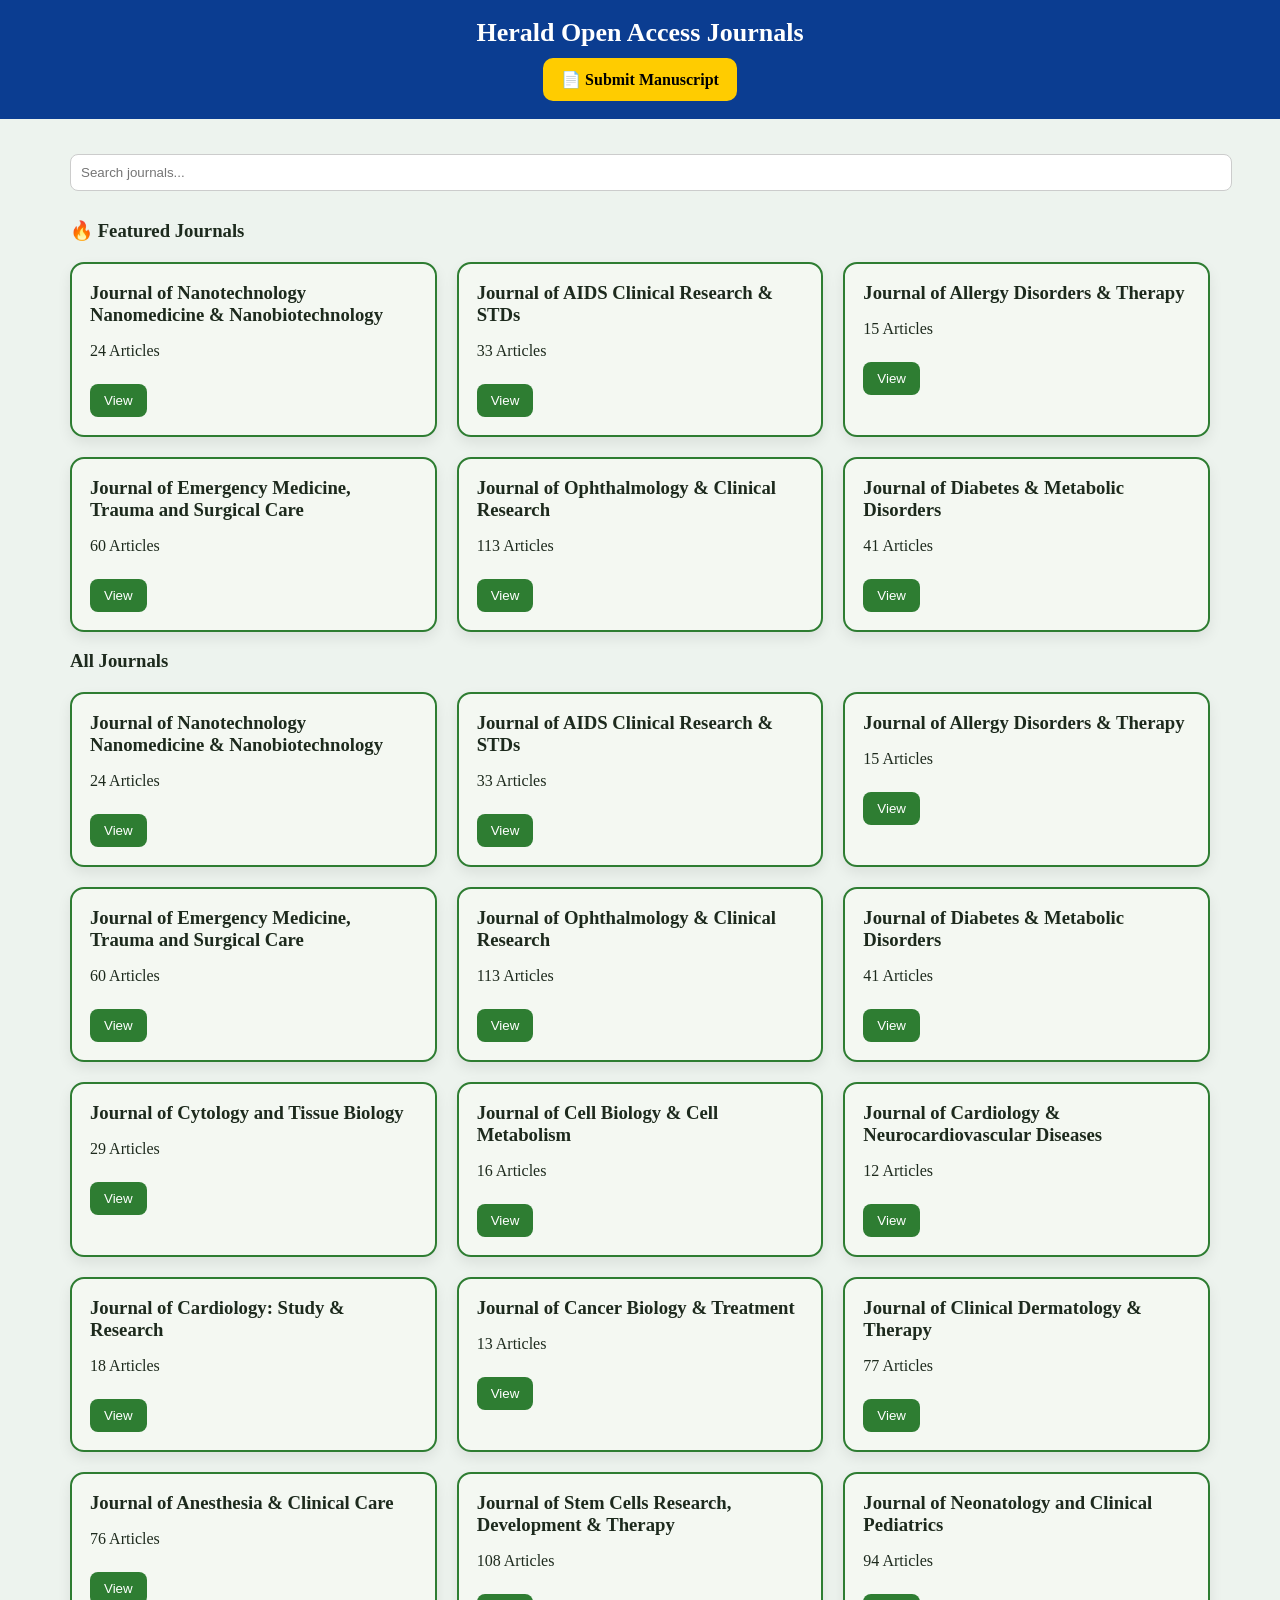
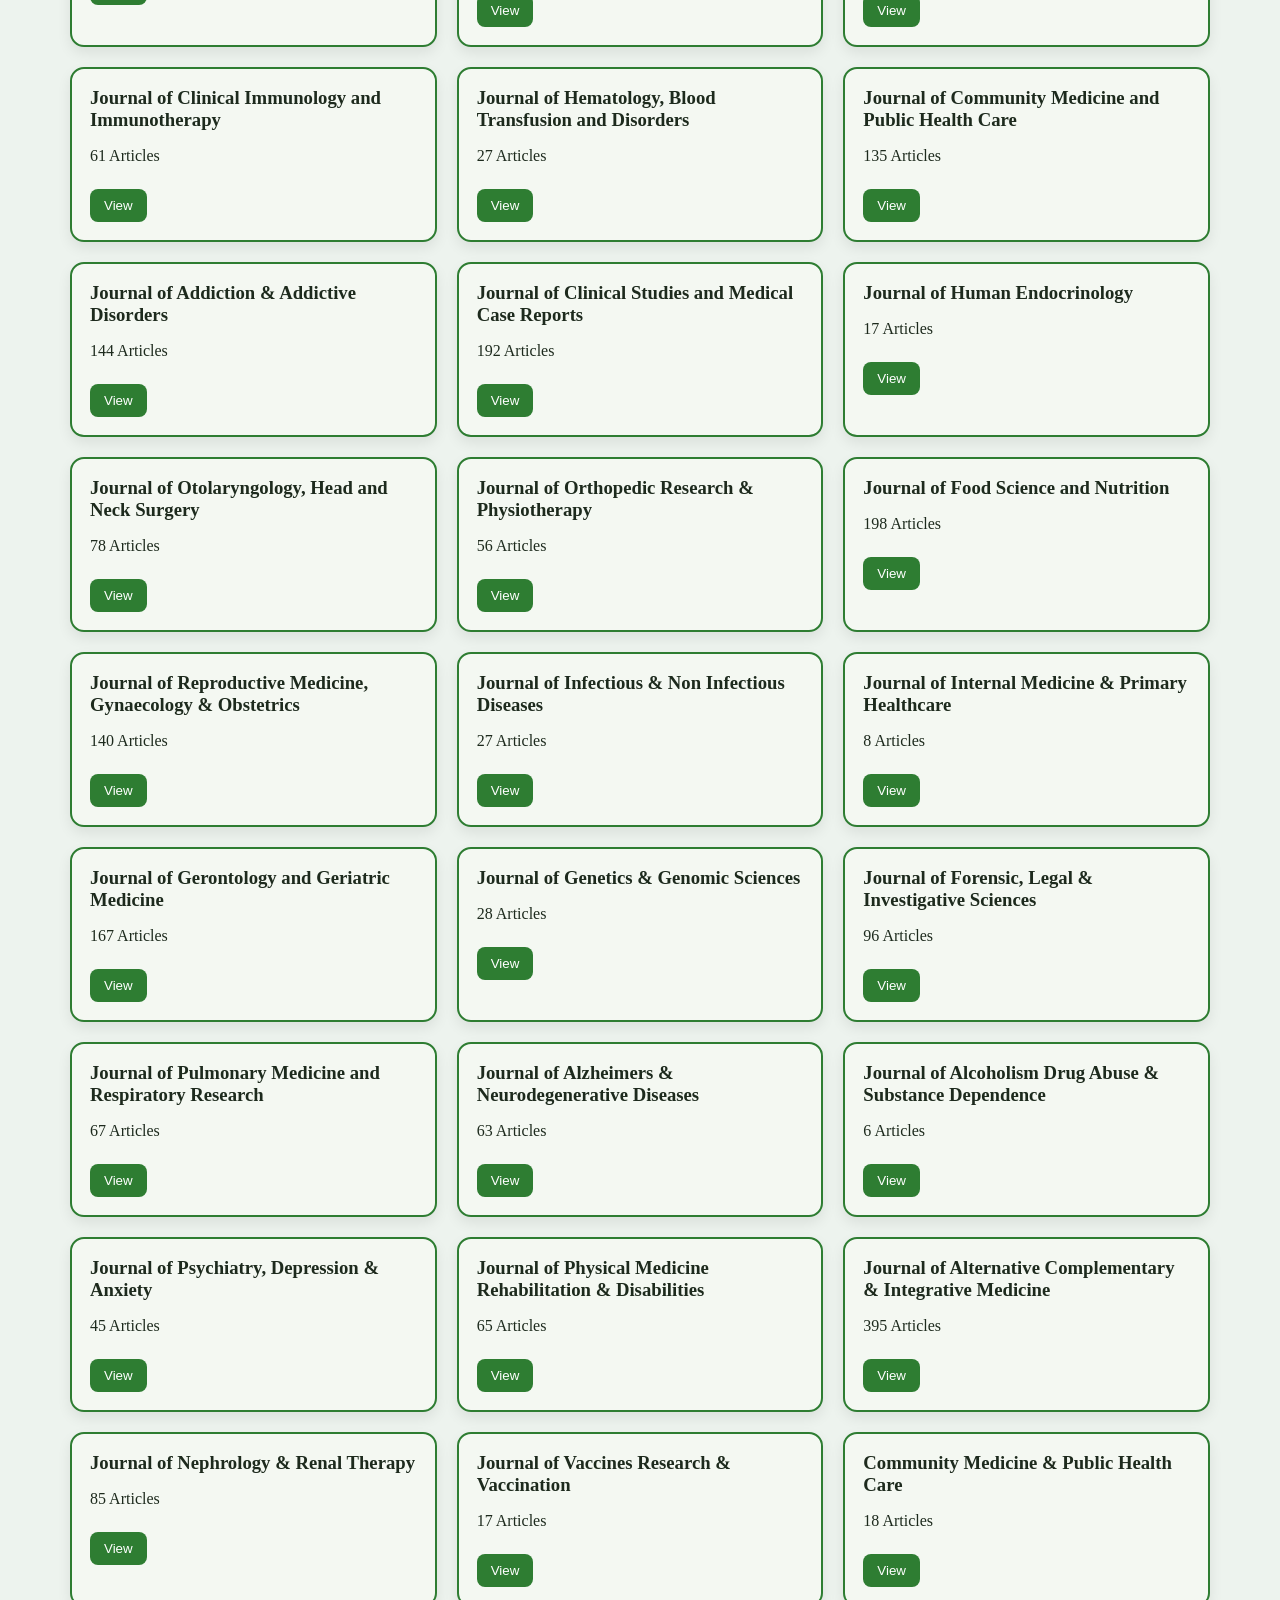
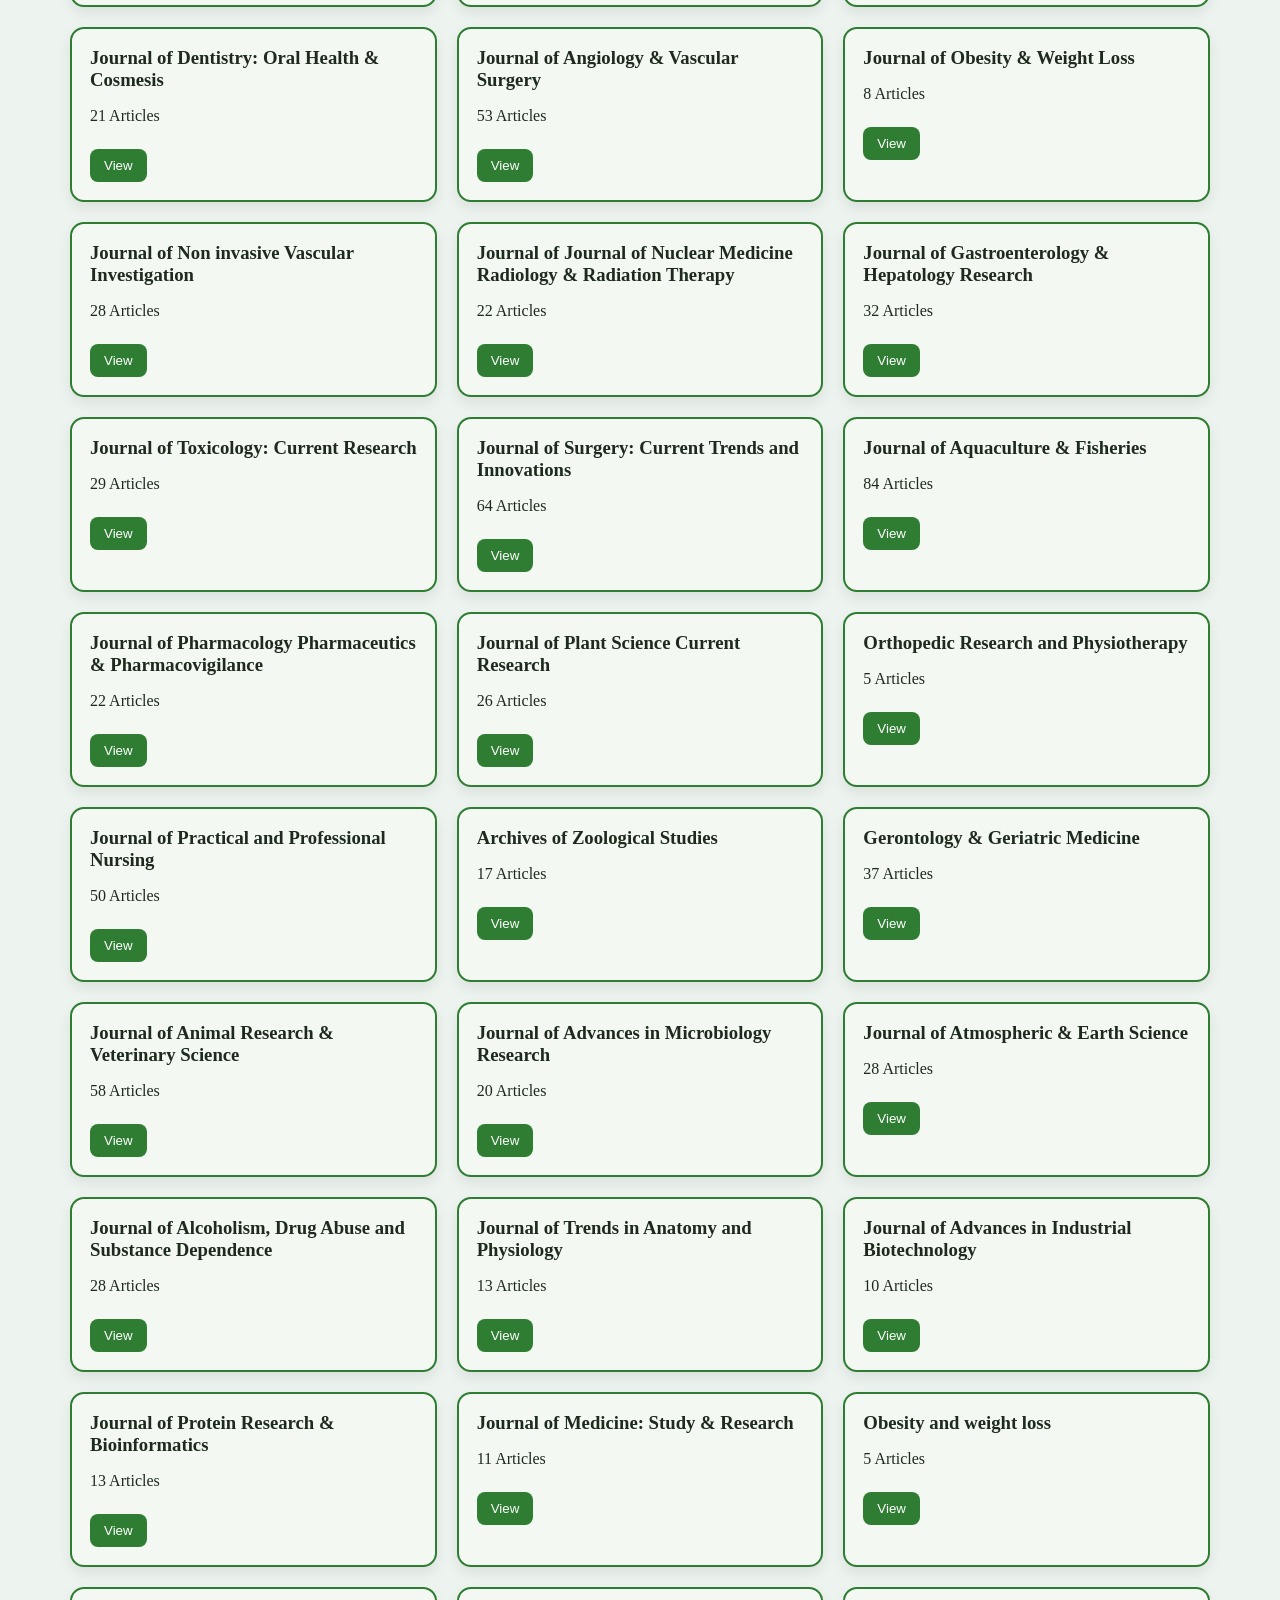
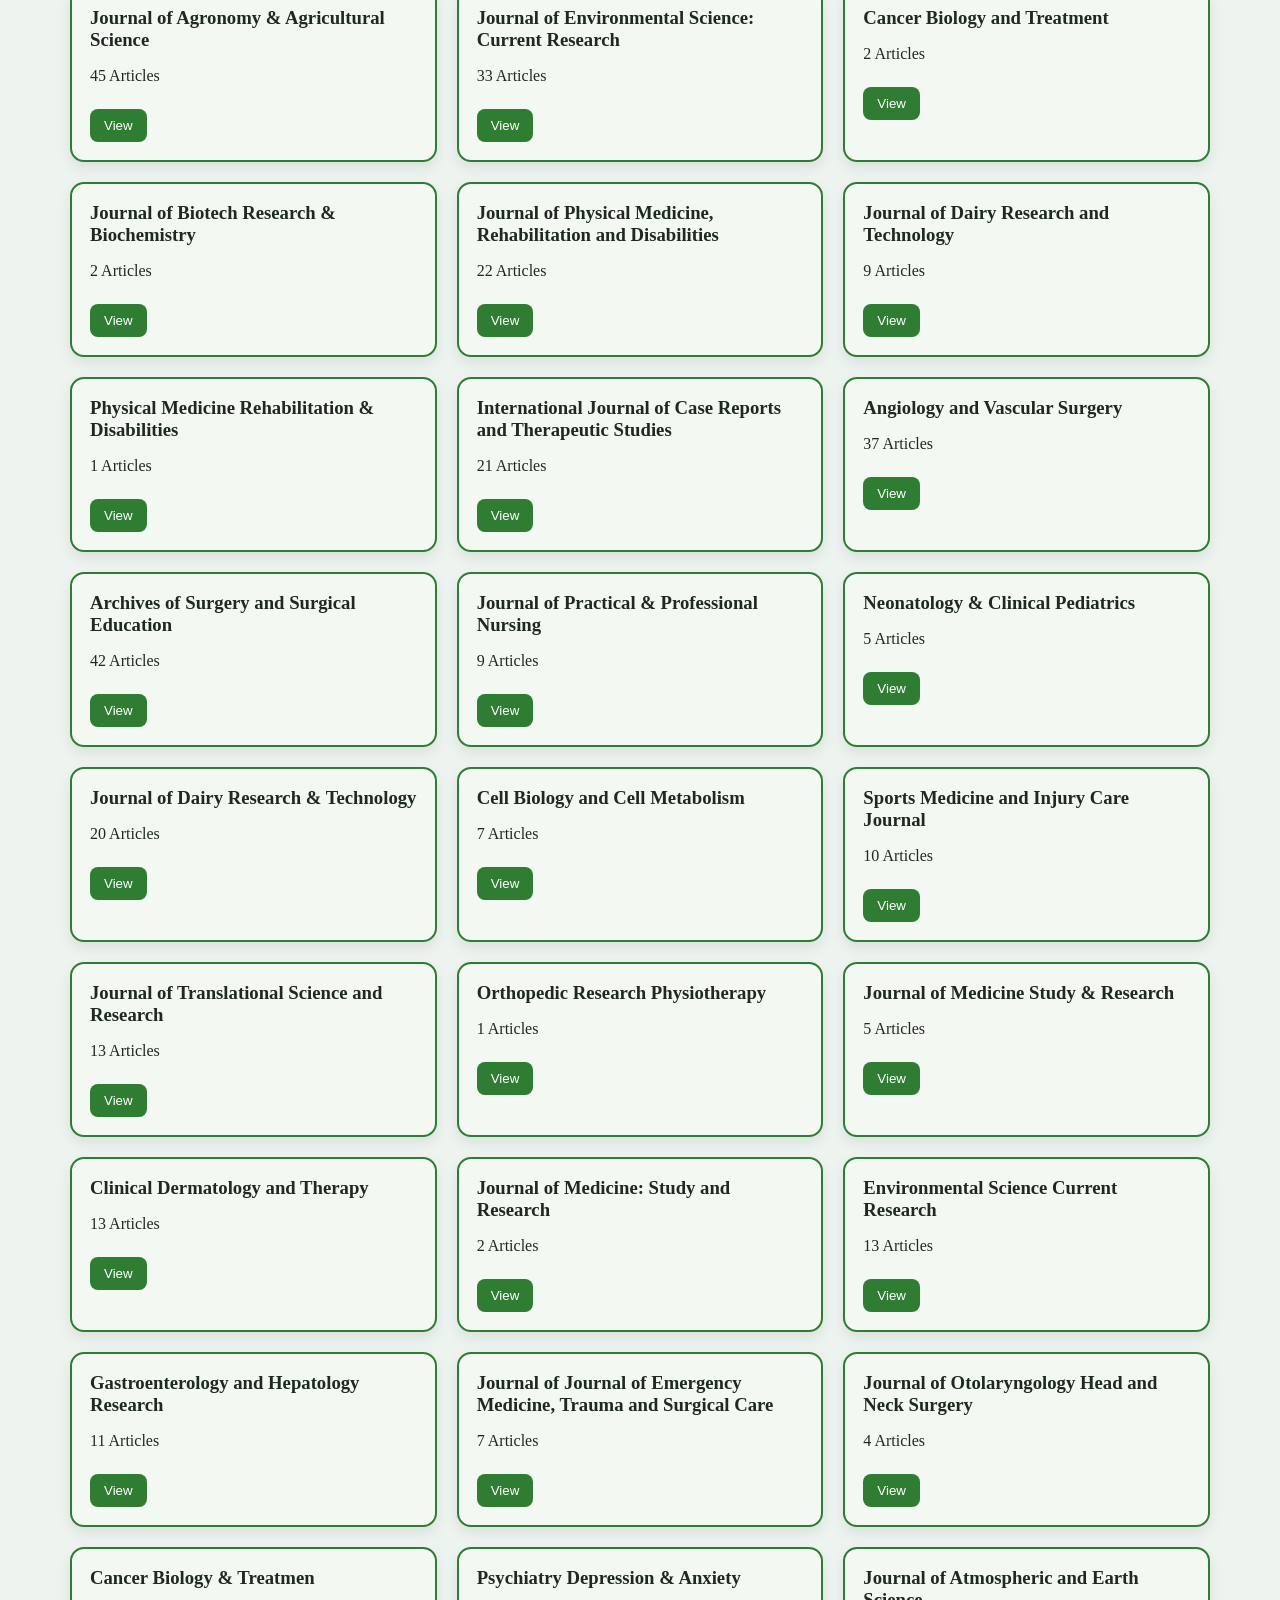
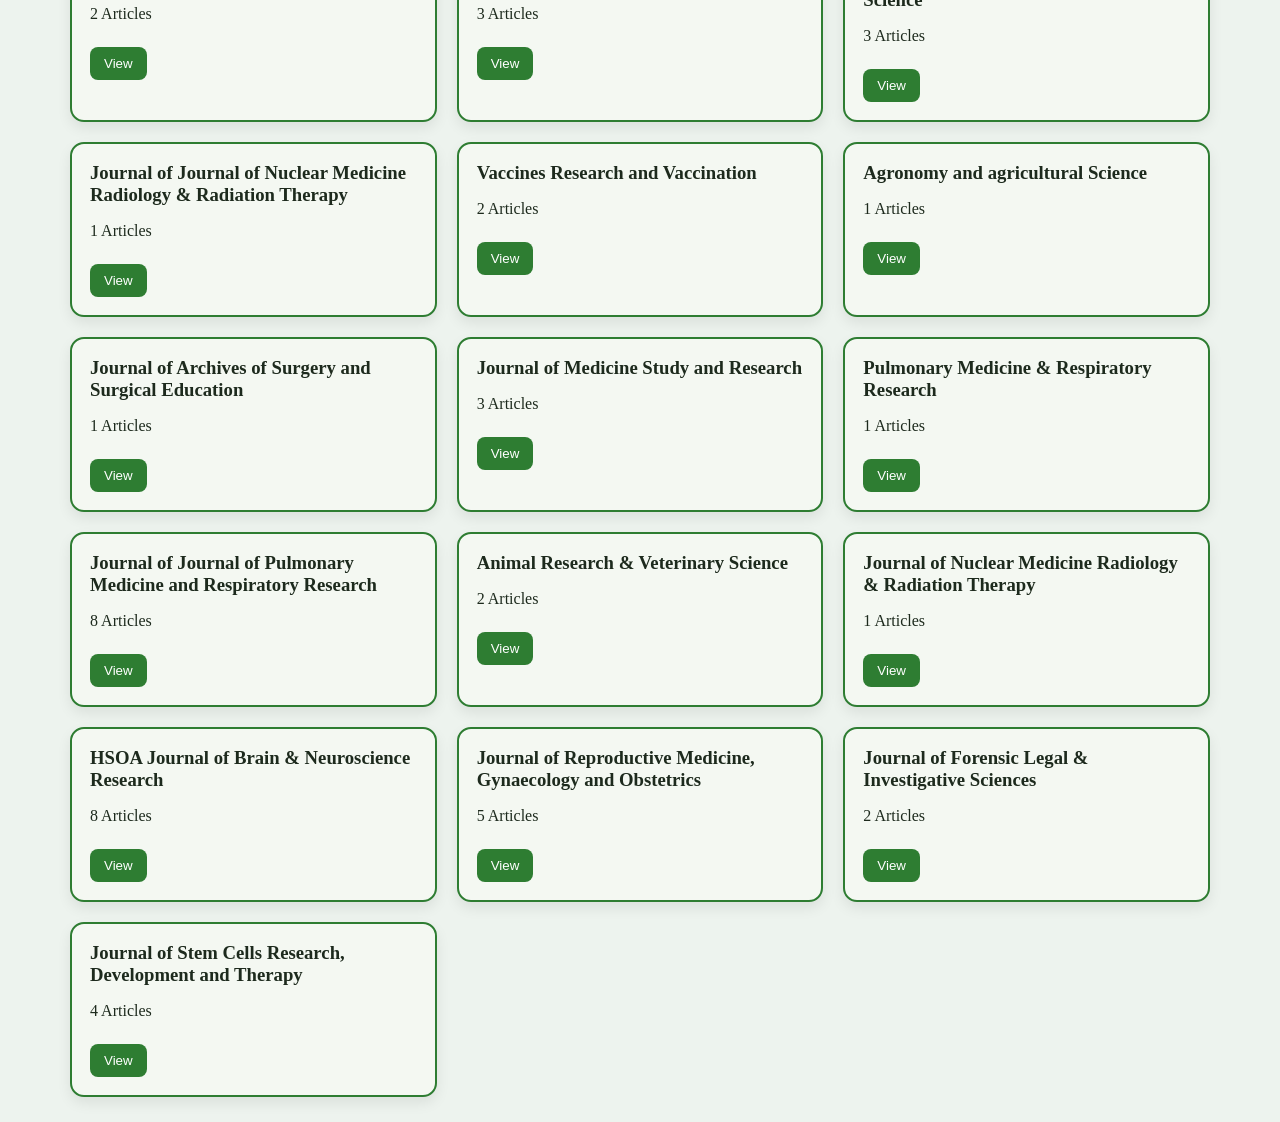
==== commit 82759602: "Update index.html" ====
--- a/index.html
+++ b/index.html
@@ -13,9 +13,8 @@
 
     <div class="title">Herald Open Access Journals</div>
 
-    <a class="submit-btn"
-       href="https://www.heraldopenaccess.us/journals/journal-of-psychiatry-depression-anxiety/submit-manuscript"
-       target="_blank">
+    <a class="submit-btn" target="_blank"
+       href="https://www.heraldopenaccess.us/journals/journal-of-psychiatry-depression-anxiety/submit-manuscript">
       📄 Submit Manuscript
     </a>
 
@@ -24,6 +23,12 @@
 
 <div class="page">
 
+<input class="search" id="search" placeholder="Search journals...">
+
+<h3>🔥 Featured Journals</h3>
+<div class="container" id="featured"></div>
+
+<h3>All Journals</h3>
 <div class="container" id="journalContainer"></div>
 
 </div>
@@ -37,18 +42,22 @@
   const map={};
 
   data.forEach(a=>{
-    const j=(a.Journal||"").trim();
-    if(!j) return;
+    const j=a.Journal;
     map[j]=(map[j]||0)+1;
   });
 
-  render(Object.entries(map));
+  const entries=Object.entries(map);
+
+  const featured=entries.slice(0,6);
+
+  render(featured,"featured");
+  render(entries,"journalContainer");
 
 });
 
-function render(list){
+function render(list,id){
 
-  const c=document.getElementById("journalContainer");
+  const c=document.getElementById(id);
   c.innerHTML="";
 
   list.forEach(([j,count])=>{
@@ -56,7 +65,7 @@
       <div class="card">
         <h3>${j}</h3>
         <p>${count} Articles</p>
-        <button onclick="openJ('${j}')">View Journal</button>
+        <button onclick="openJ('${j}')">View</button>
       </div>
     `;
   });
--- a/style.css
+++ b/style.css
@@ -11,9 +11,7 @@
 }
 
 @media(max-width:1000px){
-  .page{
-    padding:15px 20px;
-  }
+  .page{ padding:15px 20px; }
 }
 
 /* ================= HEADER ================= */
@@ -46,6 +44,15 @@
   text-decoration:none;
 }
 
+/* ================= SEARCH ================= */
+.search{
+  width:100%;
+  padding:10px;
+  margin:10px 0;
+  border-radius:8px;
+  border:1px solid #ccc;
+}
+
 /* ================= 3 COLUMN GRID ================= */
 .container{
   display:grid;
@@ -54,27 +61,22 @@
   margin-top:20px;
 }
 
-/* ================= STRONG CARD ================= */
+/* ================= CARD ================= */
 .card{
   background:#f4f8f2;
   border:2px solid #2e7d32;
   border-radius:14px;
   padding:18px;
   box-shadow:0 6px 14px rgba(0,0,0,0.08);
-  transition:0.2s;
 }
 
 .card:hover{
   transform:translateY(-4px);
-  box-shadow:0 10px 20px rgba(0,0,0,0.12);
+  transition:0.2s;
 }
 
 .card h3{
   margin:0;
-}
-
-.card p{
-  margin:6px 0;
 }
 
 /* ================= BUTTONS ================= */
@@ -85,7 +87,7 @@
   padding:9px 14px;
   border-radius:8px;
   cursor:pointer;
-  width:auto;
+  margin-top:8px;
 }
 
 button:hover{
@@ -111,7 +113,7 @@
   margin:6px 0;
 }
 
-/* ================= ARTICLE PAGE ================= */
+/* ================= ARTICLE ================= */
 .article-box{
   max-width:900px;
   margin:auto;
@@ -122,22 +124,14 @@
   border:2px solid #2e7d32;
   padding:22px;
   border-radius:14px;
-  box-shadow:0 6px 14px rgba(0,0,0,0.08);
 }
 
 /* ================= RESPONSIVE ================= */
 @media(max-width:1000px){
-  .container{
-    grid-template-columns:repeat(2,1fr);
-  }
+  .container{ grid-template-columns:repeat(2,1fr); }
 }
 
 @media(max-width:700px){
-  .container{
-    grid-template-columns:1fr;
-  }
-
-  .journal-layout{
-    grid-template-columns:1fr;
-  }
+  .container{ grid-template-columns:1fr; }
+  .journal-layout{ grid-template-columns:1fr; }
 }
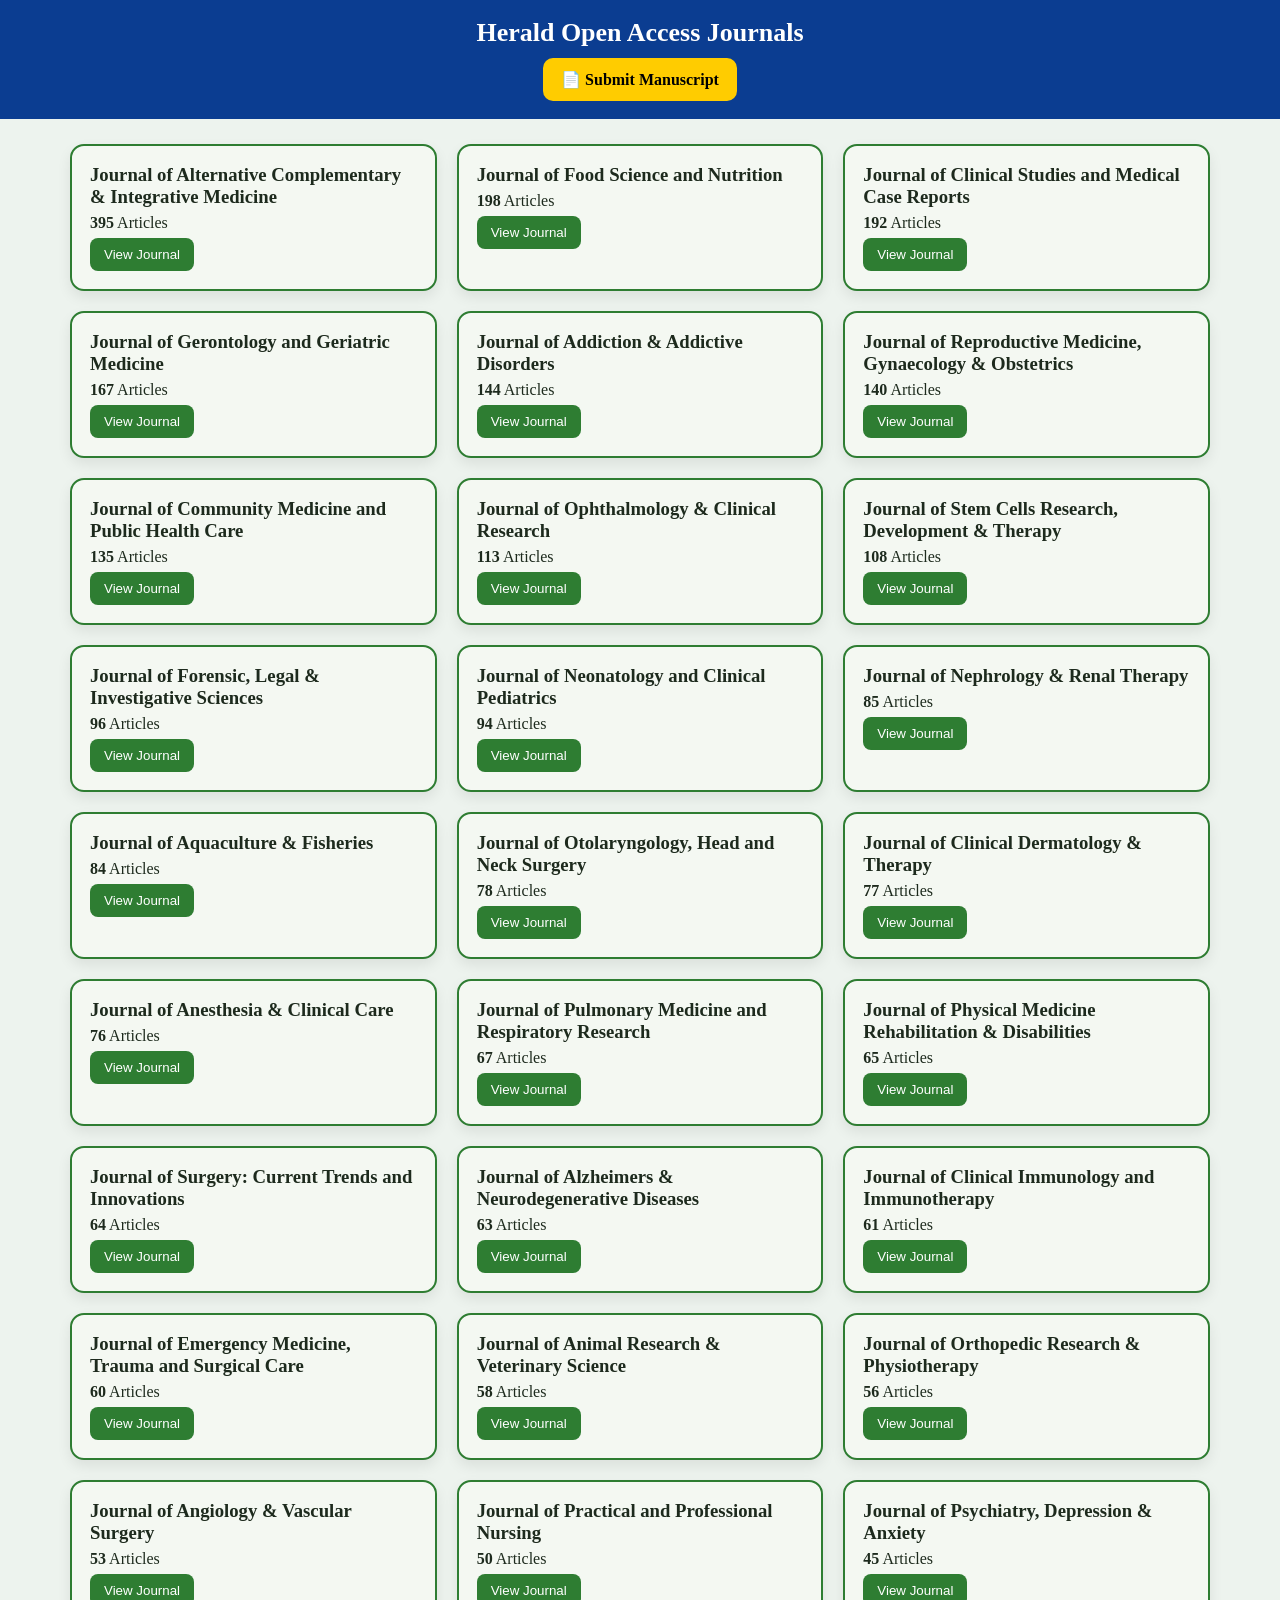
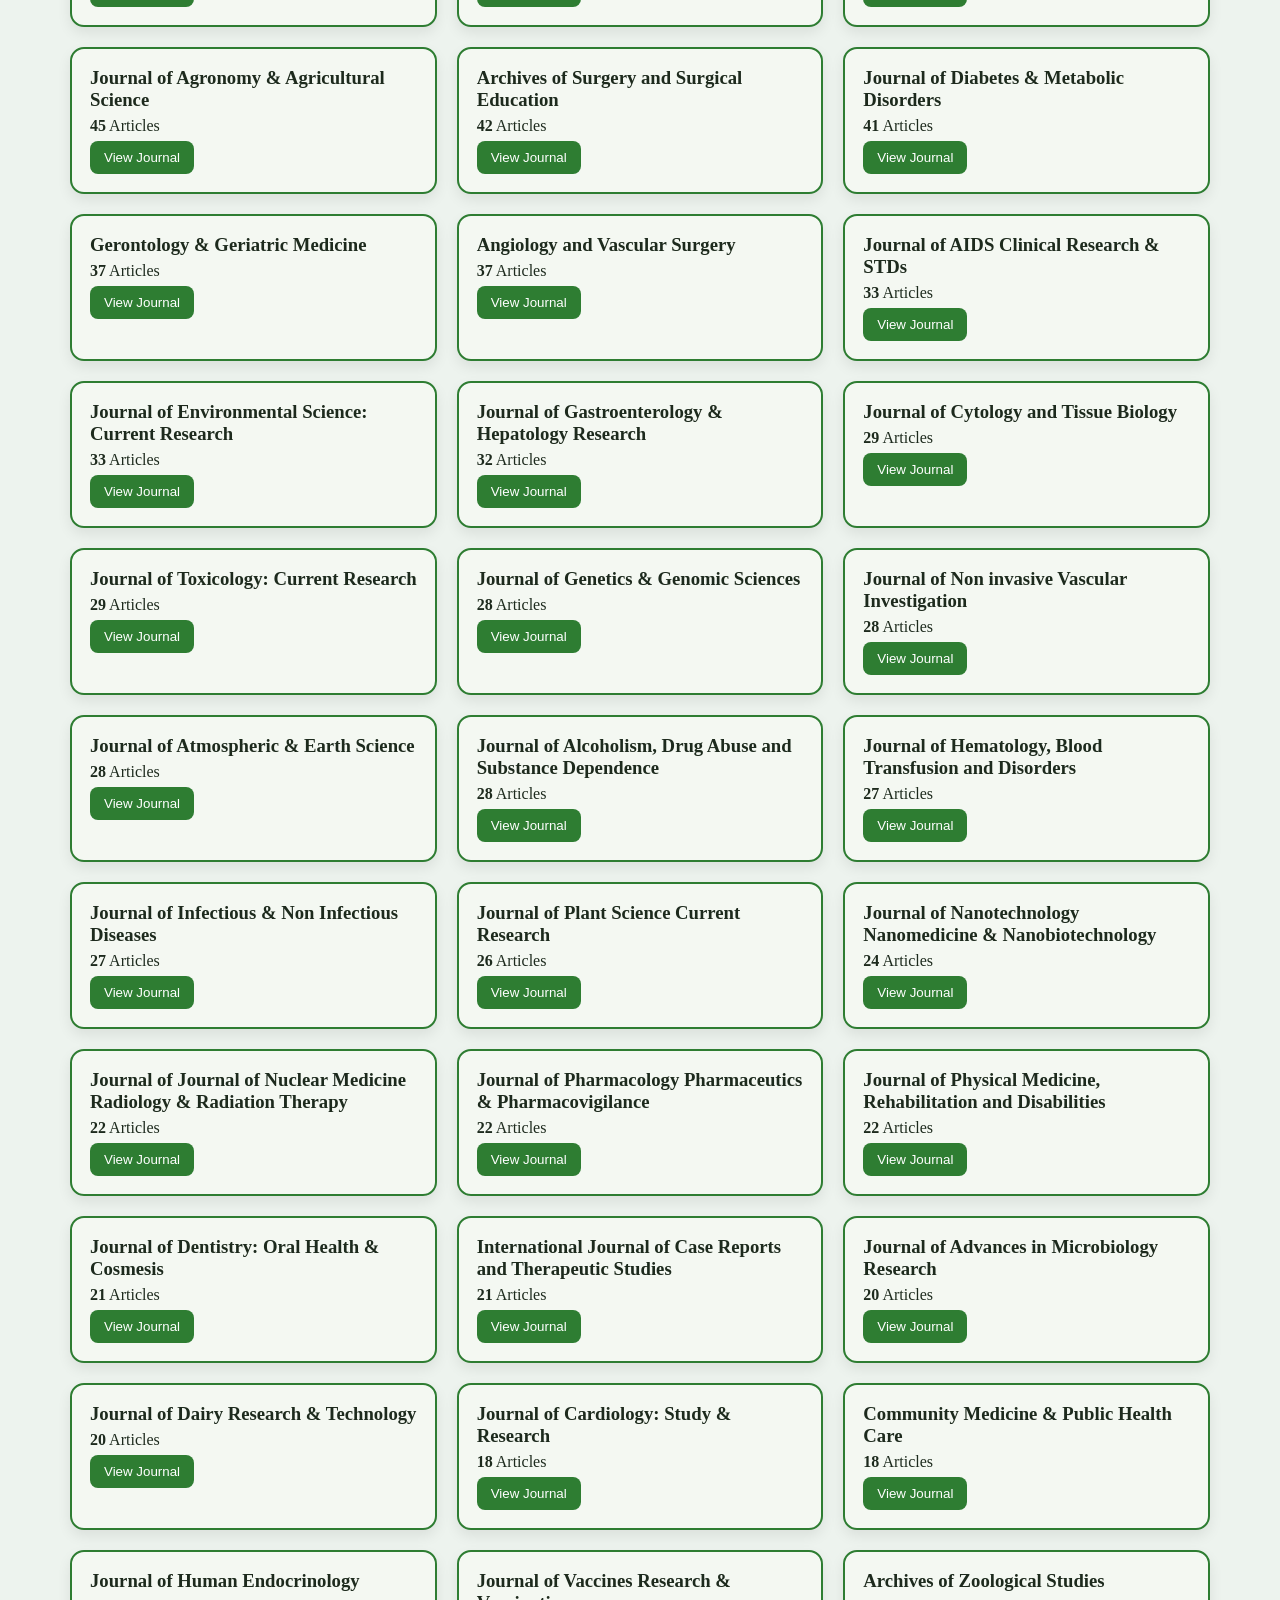
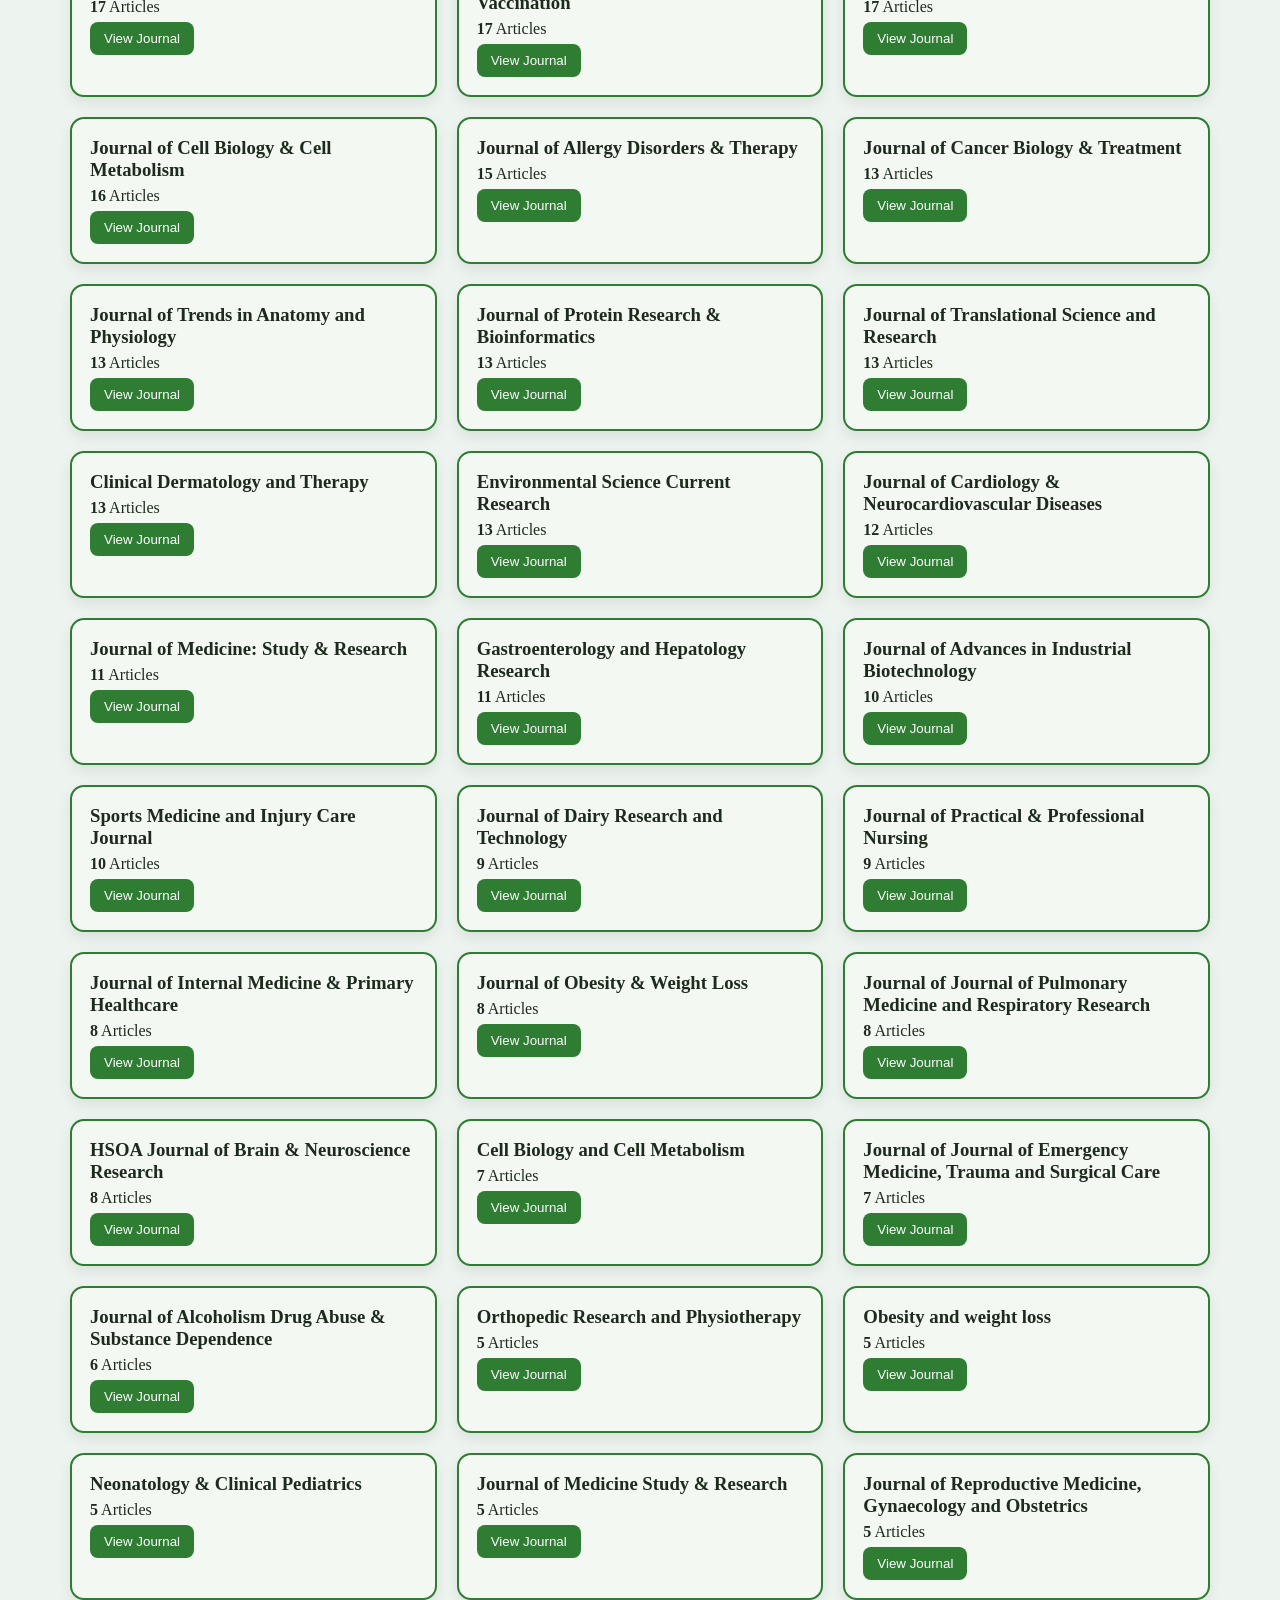
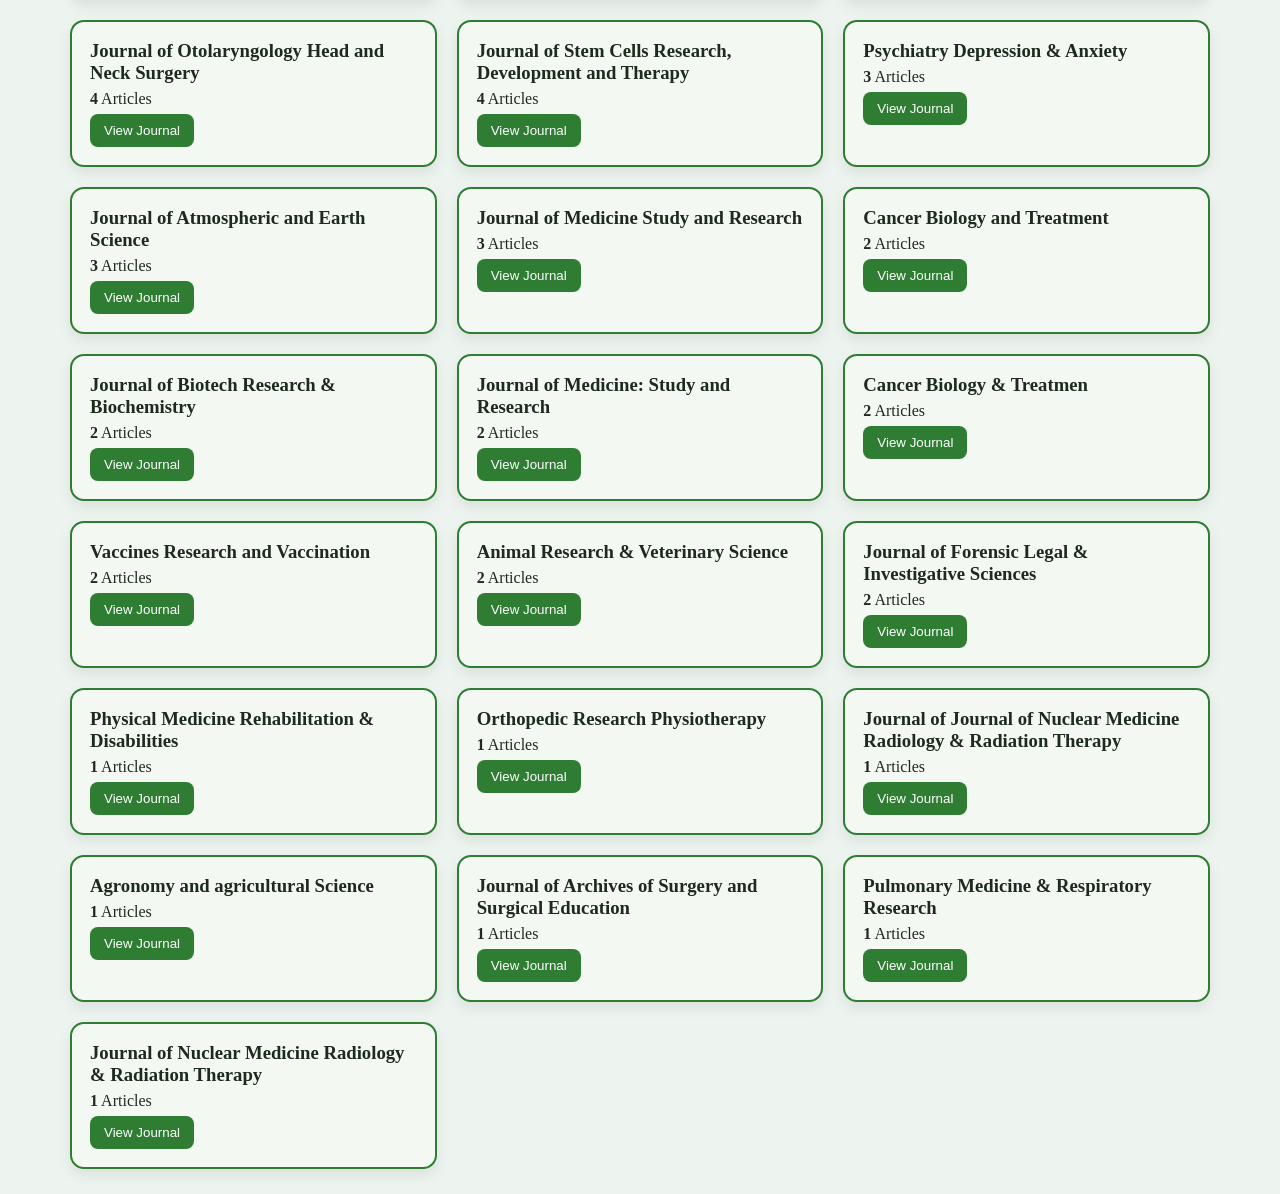
==== commit 82651c6c: "Update index.html" ====
--- a/index.html
+++ b/index.html
@@ -2,7 +2,7 @@
 <html>
 <head>
 <meta charset="UTF-8">
-<title>Herald Journals</title>
+<title>Journals</title>
 <link rel="stylesheet" href="style.css">
 </head>
 
@@ -10,25 +10,17 @@
 
 <header class="global-header">
   <div class="header-inner">
-
     <div class="title">Herald Open Access Journals</div>
 
     <a class="submit-btn" target="_blank"
-       href="https://www.heraldopenaccess.us/journals/journal-of-psychiatry-depression-anxiety/submit-manuscript">
+       href="https://www.heraldopenaccess.us/submit-manuscript">
       📄 Submit Manuscript
     </a>
-
   </div>
 </header>
 
 <div class="page">
 
-<input class="search" id="search" placeholder="Search journals...">
-
-<h3>🔥 Featured Journals</h3>
-<div class="container" id="featured"></div>
-
-<h3>All Journals</h3>
 <div class="container" id="journalContainer"></div>
 
 </div>
@@ -46,26 +38,24 @@
     map[j]=(map[j]||0)+1;
   });
 
-  const entries=Object.entries(map);
+  const sorted = Object.entries(map)
+    .sort((a,b)=>b[1]-a[1]); // TOP COUNT FIRST
 
-  const featured=entries.slice(0,6);
-
-  render(featured,"featured");
-  render(entries,"journalContainer");
+  render(sorted);
 
 });
 
-function render(list,id){
+function render(list){
 
-  const c=document.getElementById(id);
+  const c=document.getElementById("journalContainer");
   c.innerHTML="";
 
   list.forEach(([j,count])=>{
     c.innerHTML+=`
       <div class="card">
         <h3>${j}</h3>
-        <p>${count} Articles</p>
-        <button onclick="openJ('${j}')">View</button>
+        <p><b>${count}</b> Articles</p>
+        <button onclick="openJ('${j}')">View Journal</button>
       </div>
     `;
   });
--- a/style.css
+++ b/style.css
@@ -5,7 +5,7 @@
   color:#1d2a1d;
 }
 
-/* ================= GLOBAL PADDING ================= */
+/* GLOBAL PADDING */
 .page{
   padding:25px 70px;
 }
@@ -14,7 +14,7 @@
   .page{ padding:15px 20px; }
 }
 
-/* ================= HEADER ================= */
+/* HEADER */
 .global-header{
   background:#0b3d91;
   color:white;
@@ -44,24 +44,14 @@
   text-decoration:none;
 }
 
-/* ================= SEARCH ================= */
-.search{
-  width:100%;
-  padding:10px;
-  margin:10px 0;
-  border-radius:8px;
-  border:1px solid #ccc;
-}
-
-/* ================= 3 COLUMN GRID ================= */
+/* ================= JOURNAL GRID (INDEX ONLY) ================= */
 .container{
   display:grid;
   grid-template-columns:repeat(3, 1fr);
   gap:20px;
-  margin-top:20px;
 }
 
-/* ================= CARD ================= */
+/* CARD */
 .card{
   background:#f4f8f2;
   border:2px solid #2e7d32;
@@ -70,16 +60,11 @@
   box-shadow:0 6px 14px rgba(0,0,0,0.08);
 }
 
-.card:hover{
-  transform:translateY(-4px);
-  transition:0.2s;
-}
+.card h3{ margin:0; }
 
-.card h3{
-  margin:0;
-}
+.card p{ margin:6px 0; }
 
-/* ================= BUTTONS ================= */
+/* BUTTONS */
 button{
   background:#2e7d32;
   color:white;
@@ -87,20 +72,16 @@
   padding:9px 14px;
   border-radius:8px;
   cursor:pointer;
-  margin-top:8px;
 }
 
-button:hover{
-  background:#1b5e20;
-}
-
-/* ================= JOURNAL LAYOUT ================= */
+/* ================= JOURNAL PAGE LAYOUT ================= */
 .journal-layout{
   display:grid;
   grid-template-columns:220px 1fr;
   gap:20px;
 }
 
+/* YEAR SIDEBAR */
 .year-box{
   background:#f4f8f2;
   border:2px solid #2e7d32;
@@ -113,20 +94,22 @@
   margin:6px 0;
 }
 
-/* ================= ARTICLE ================= */
-.article-box{
-  max-width:900px;
-  margin:auto;
+/* ================= RIGHT SIDE = SINGLE COLUMN ONLY ================= */
+.single-column{
+  display:flex;
+  flex-direction:column;
+  gap:15px;
 }
 
+/* ARTICLE CARD SAME STYLE */
 .article-card{
   background:#f4f8f2;
   border:2px solid #2e7d32;
-  padding:22px;
-  border-radius:14px;
+  padding:18px;
+  border-radius:12px;
 }
 
-/* ================= RESPONSIVE ================= */
+/* RESPONSIVE */
 @media(max-width:1000px){
   .container{ grid-template-columns:repeat(2,1fr); }
 }
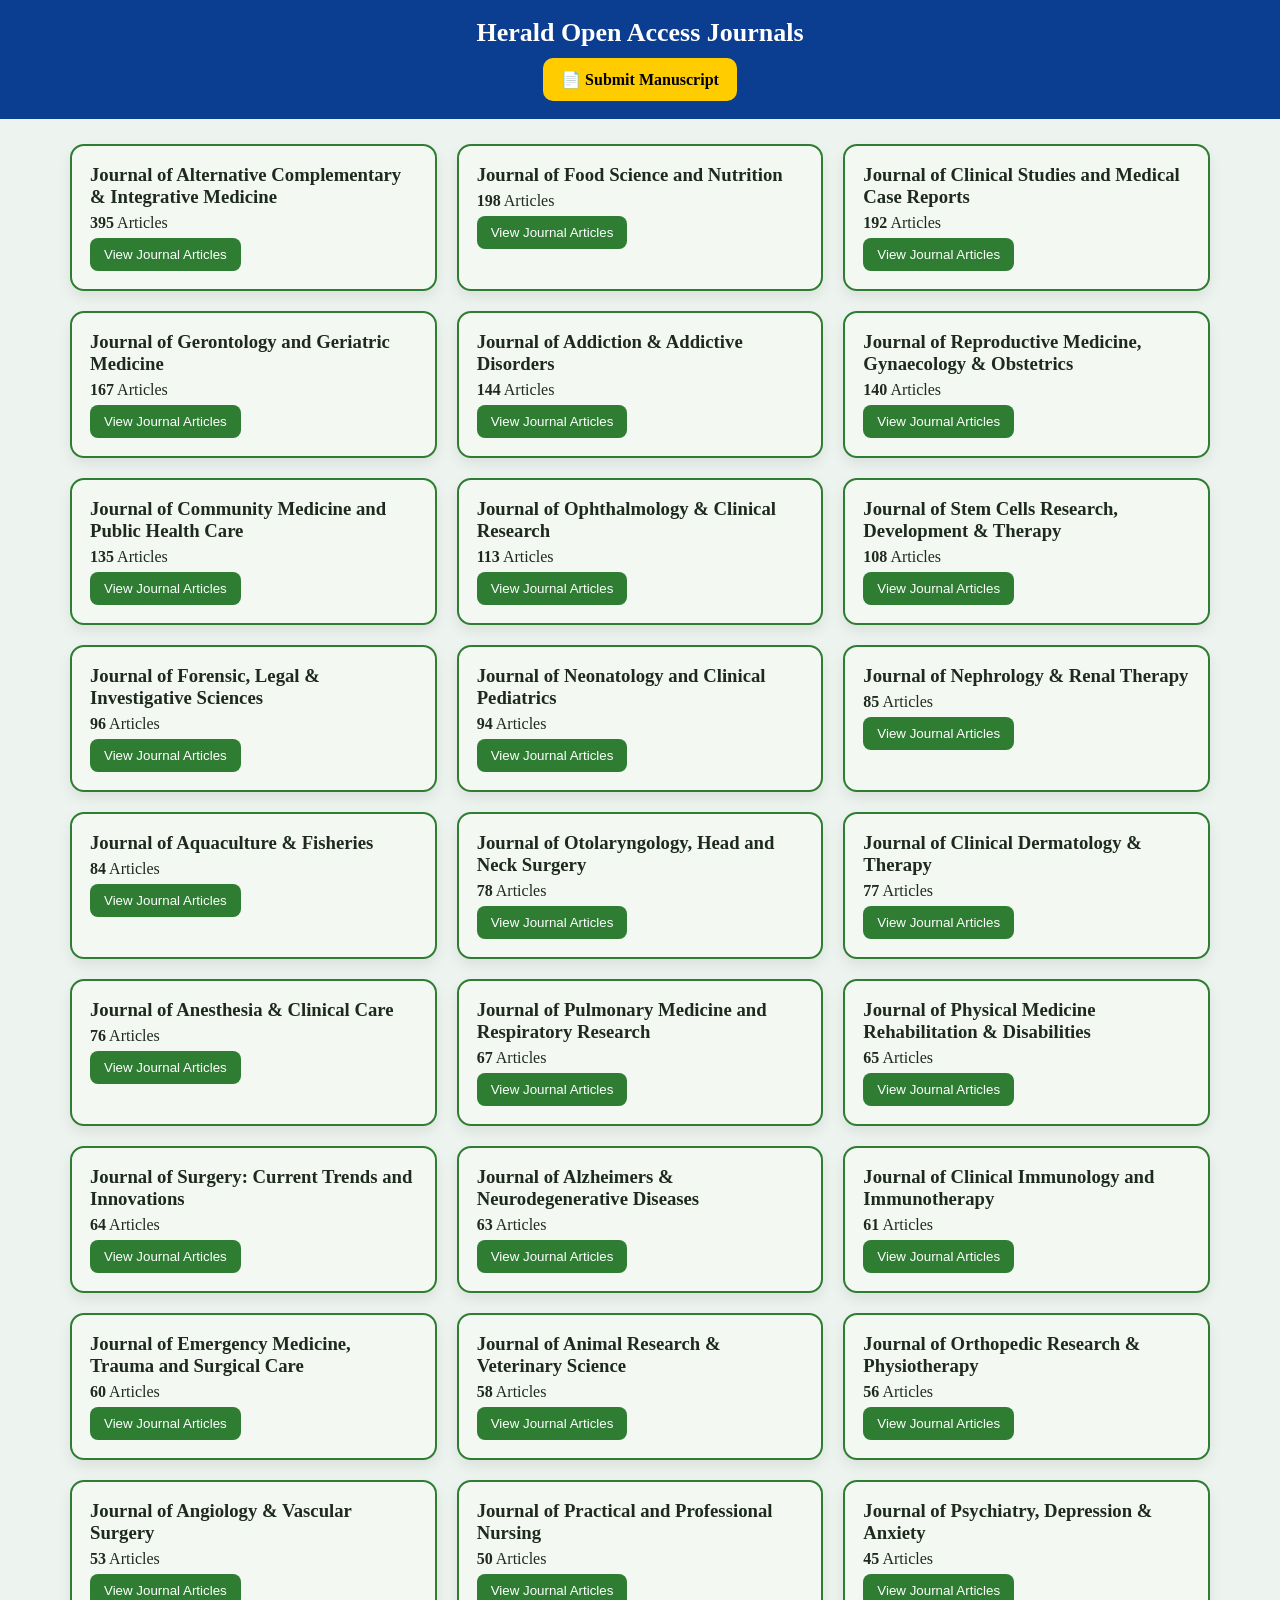
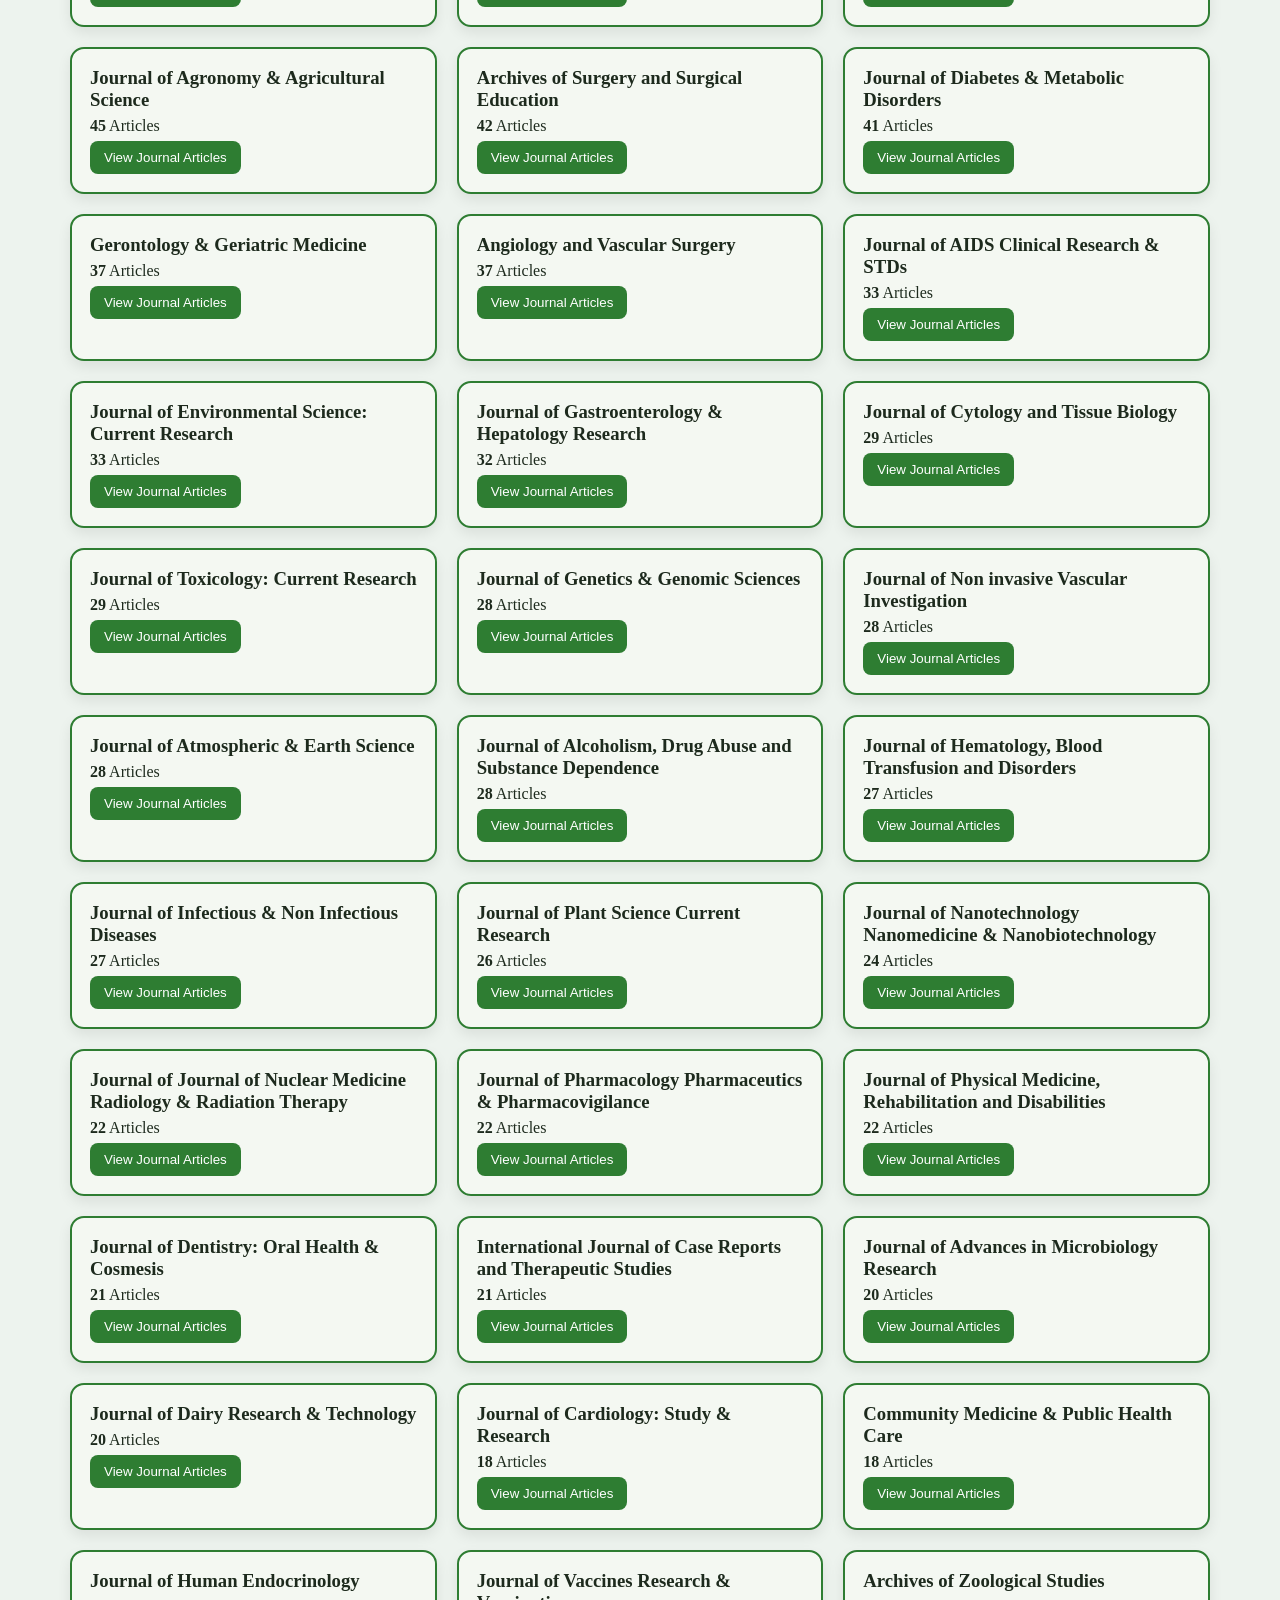
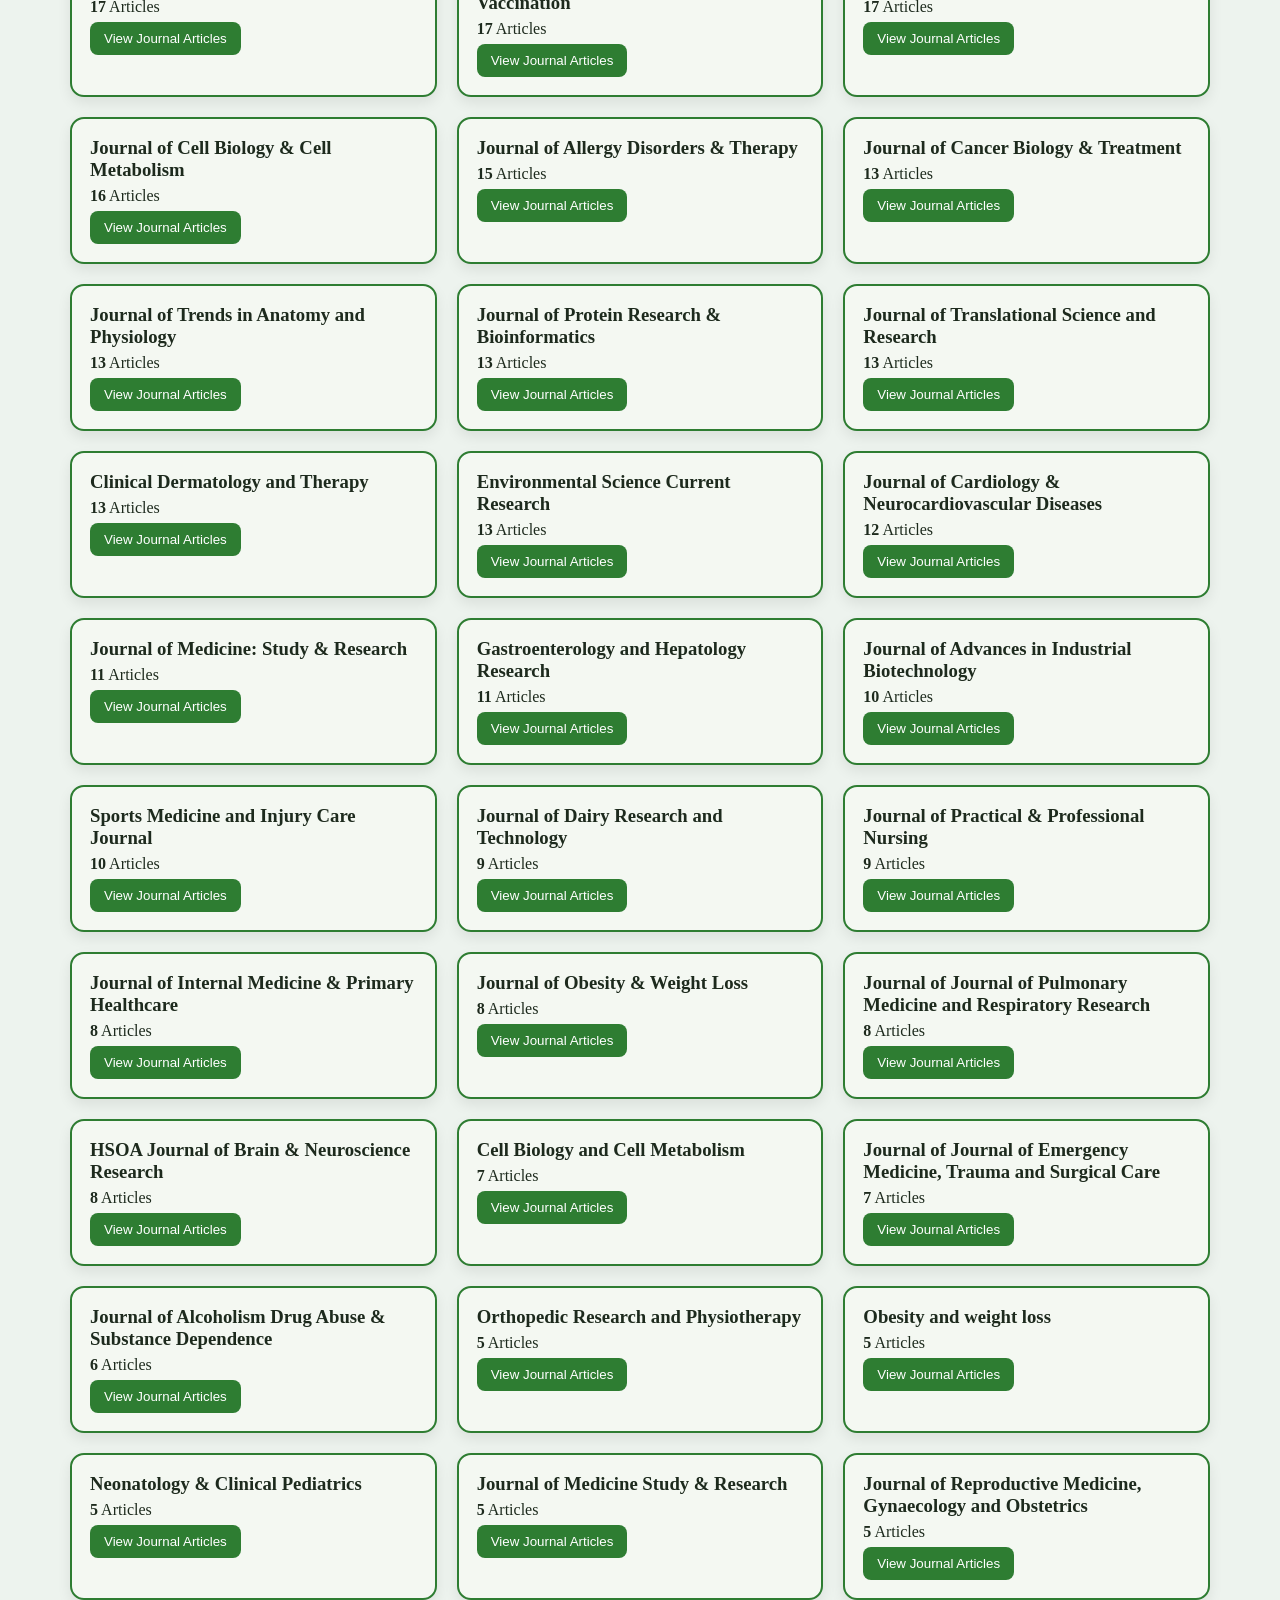
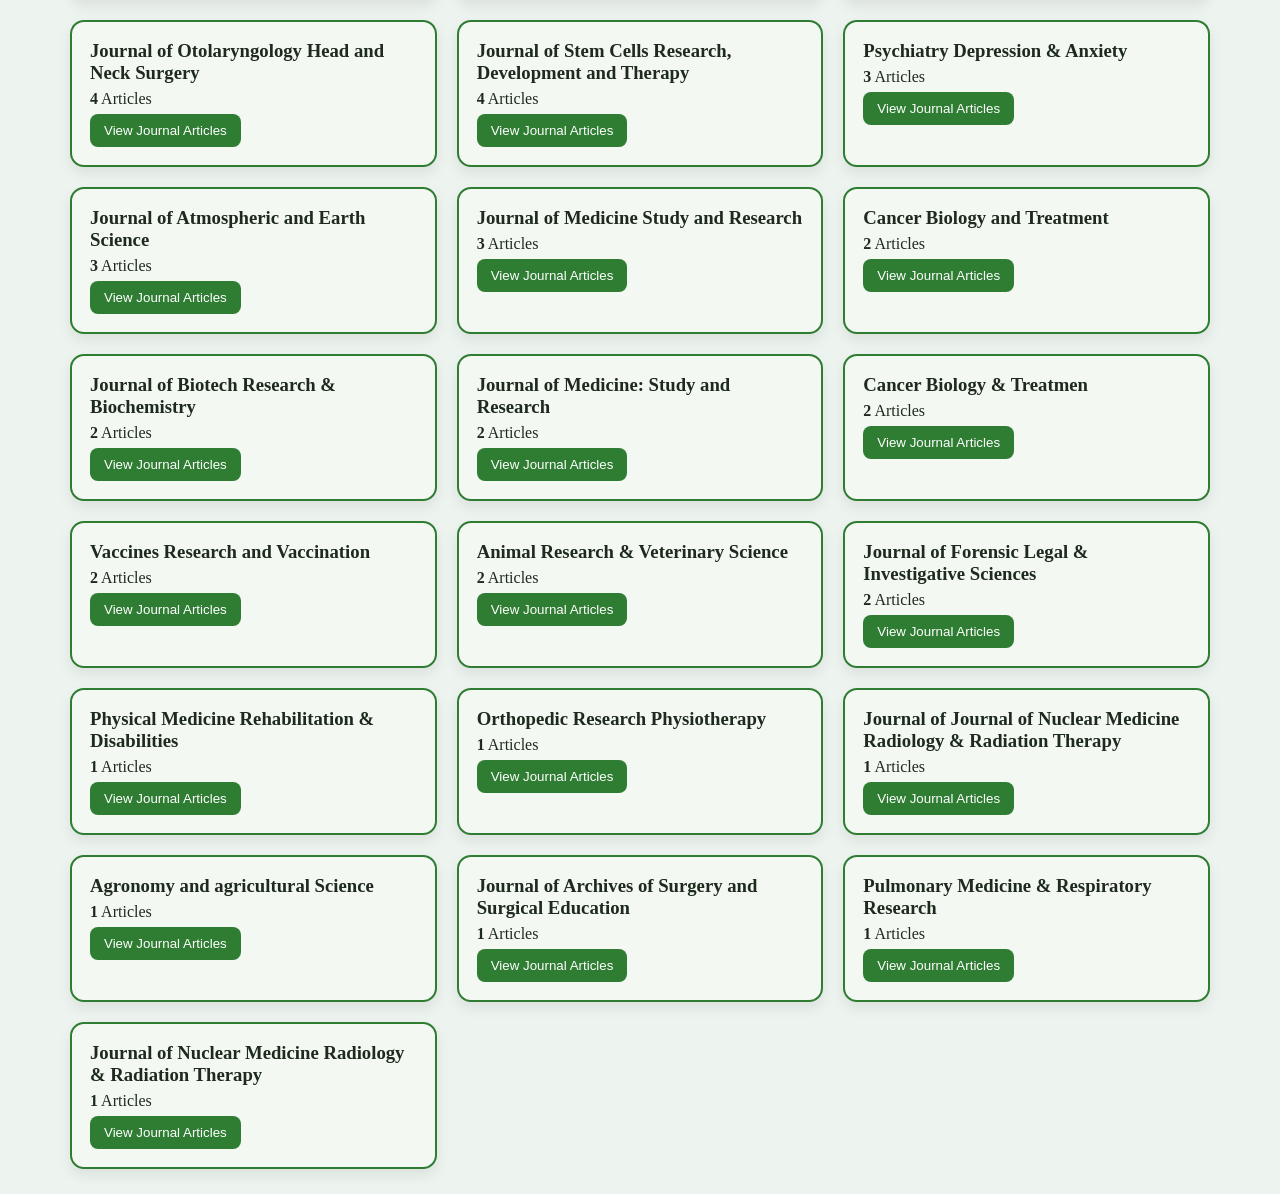
==== commit 2e0173be: "Update index.html" ====
--- a/index.html
+++ b/index.html
@@ -55,7 +55,7 @@
       <div class="card">
         <h3>${j}</h3>
         <p><b>${count}</b> Articles</p>
-        <button onclick="openJ('${j}')">View Journal</button>
+        <button onclick="openJ('${j}')">View Journal Articles</button>
       </div>
     `;
   });
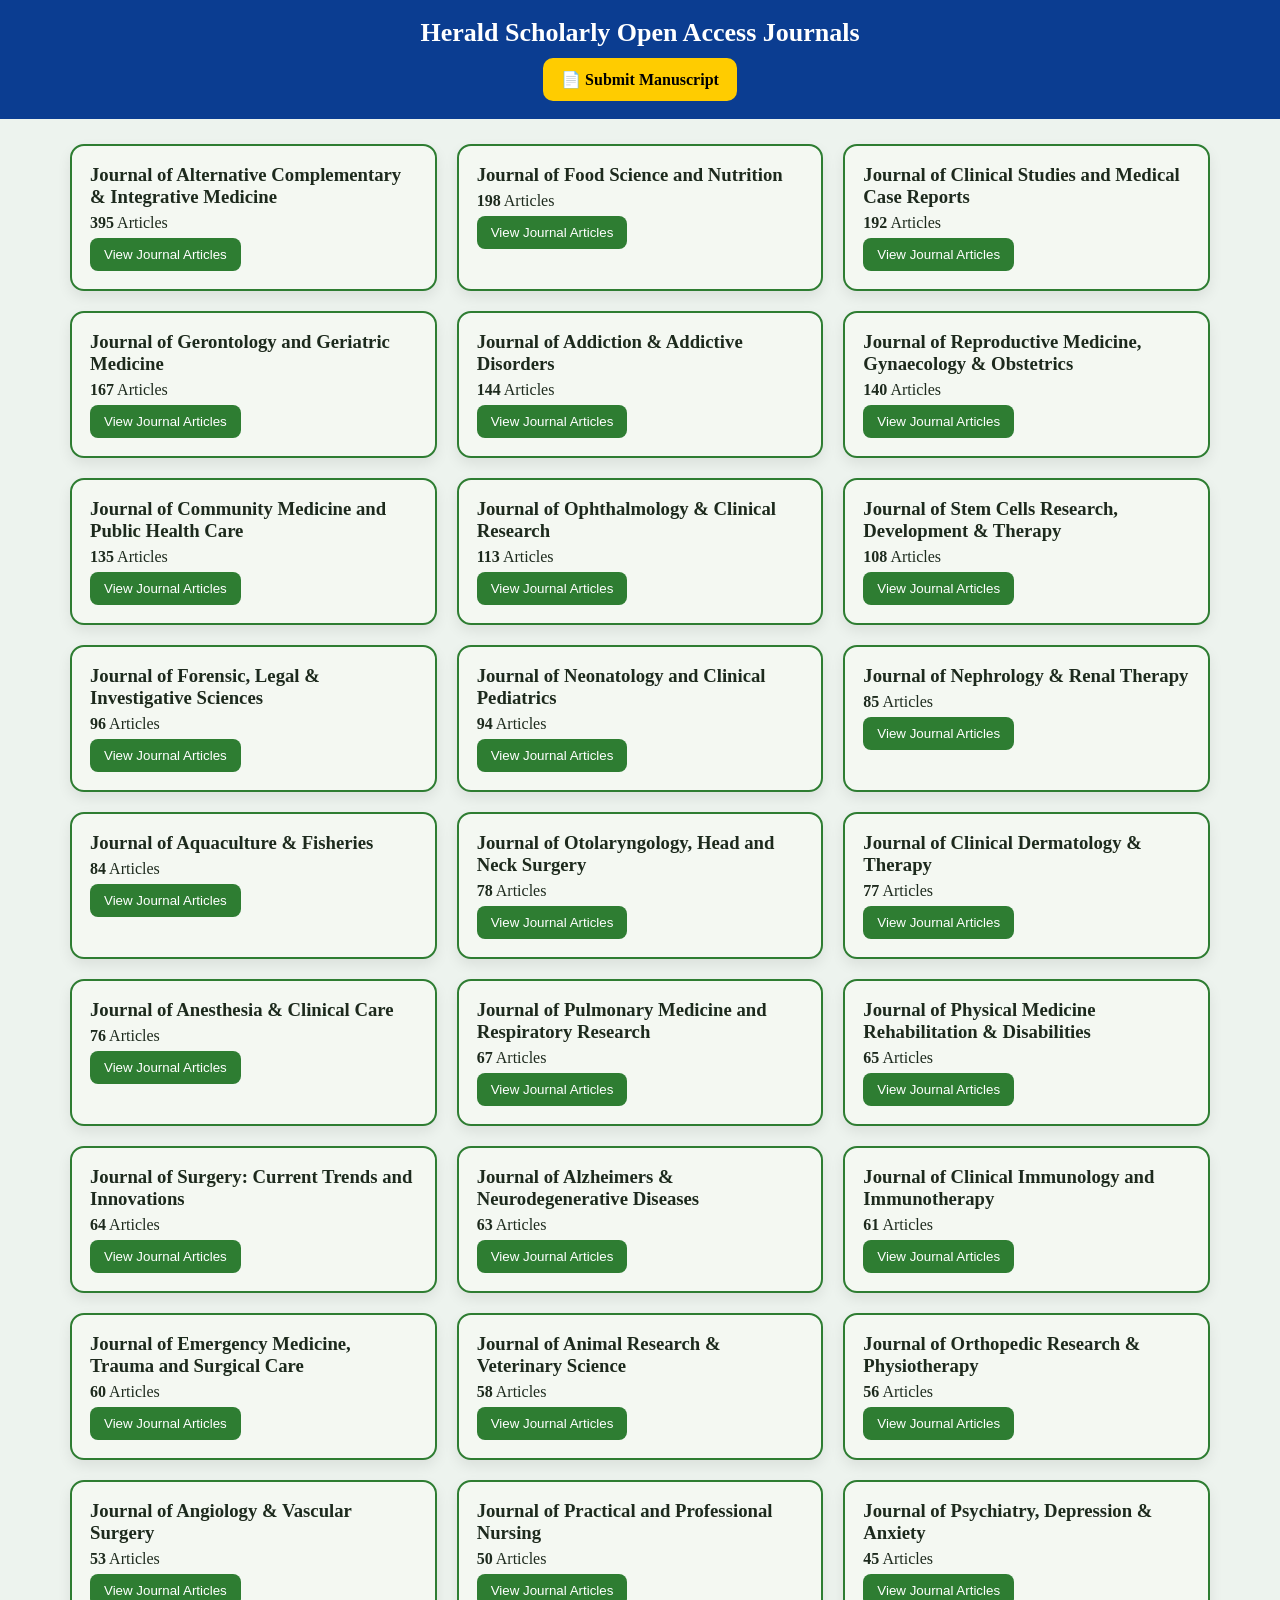
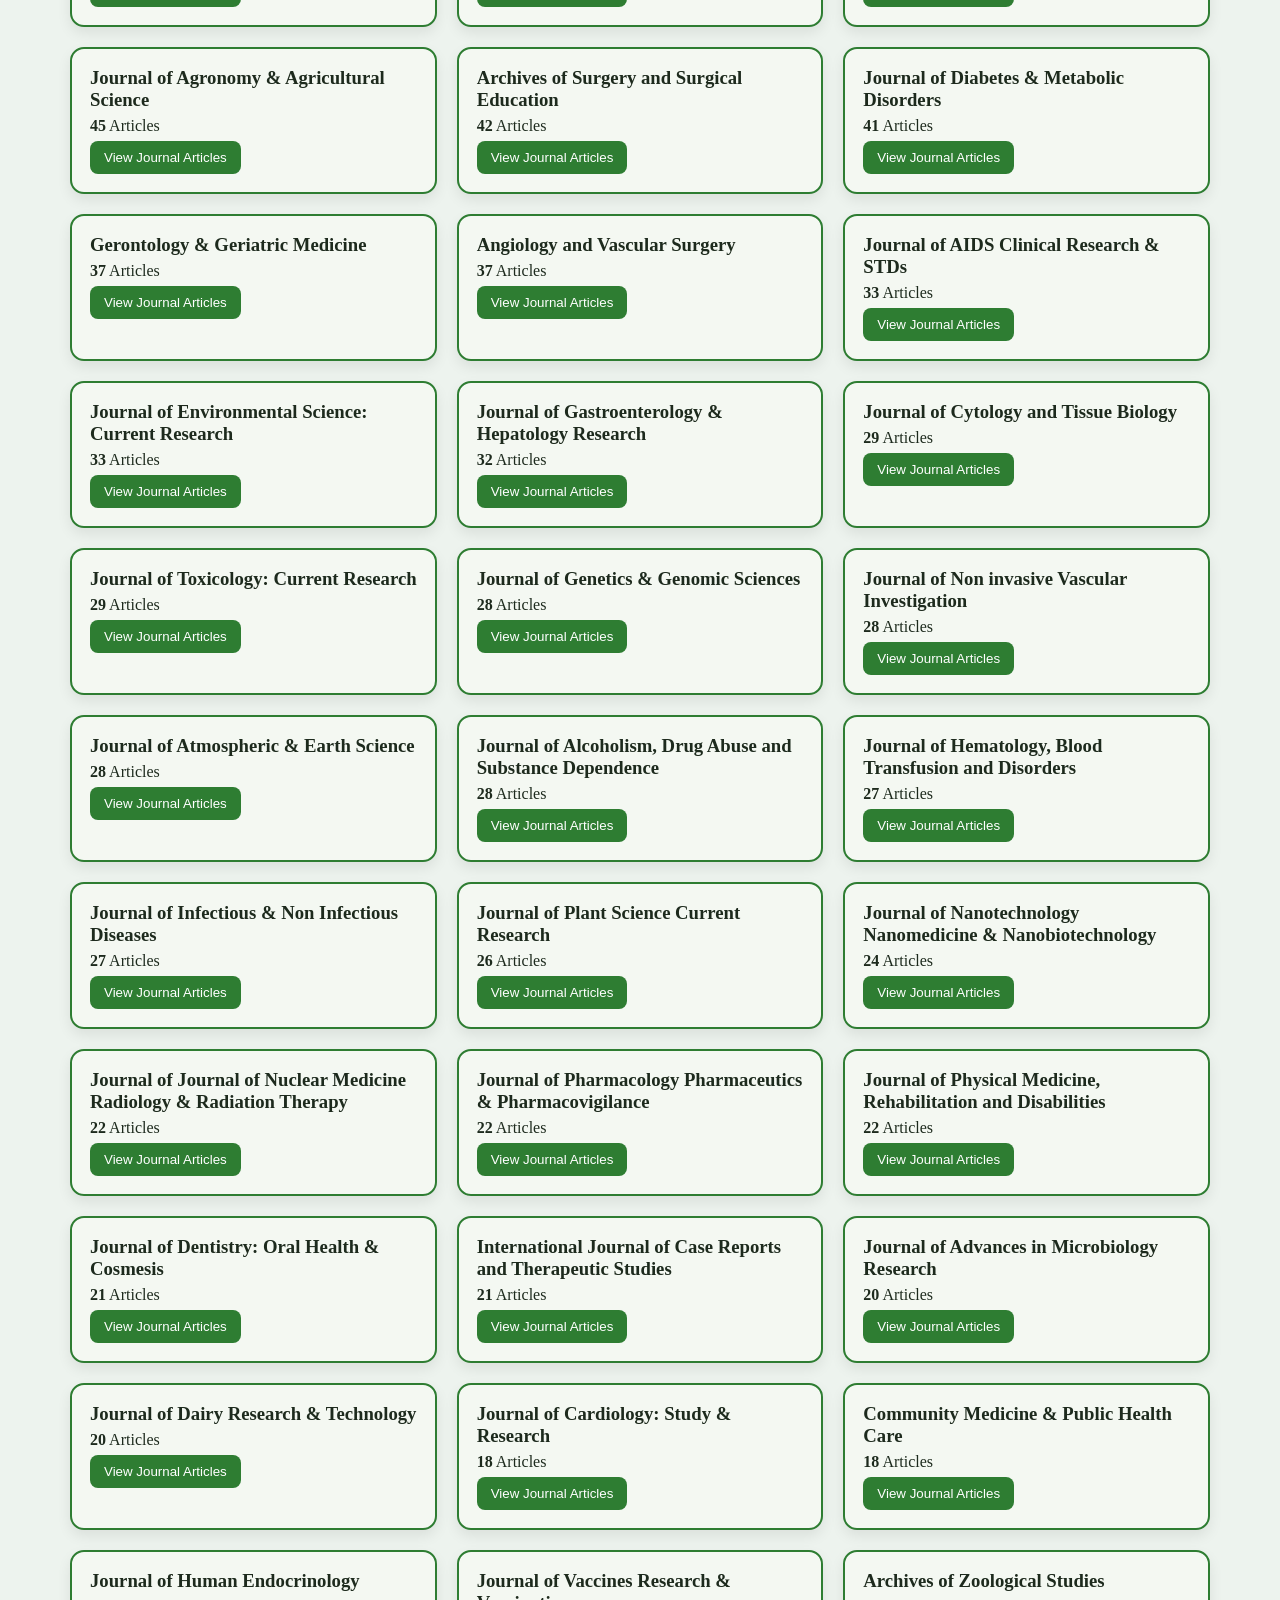
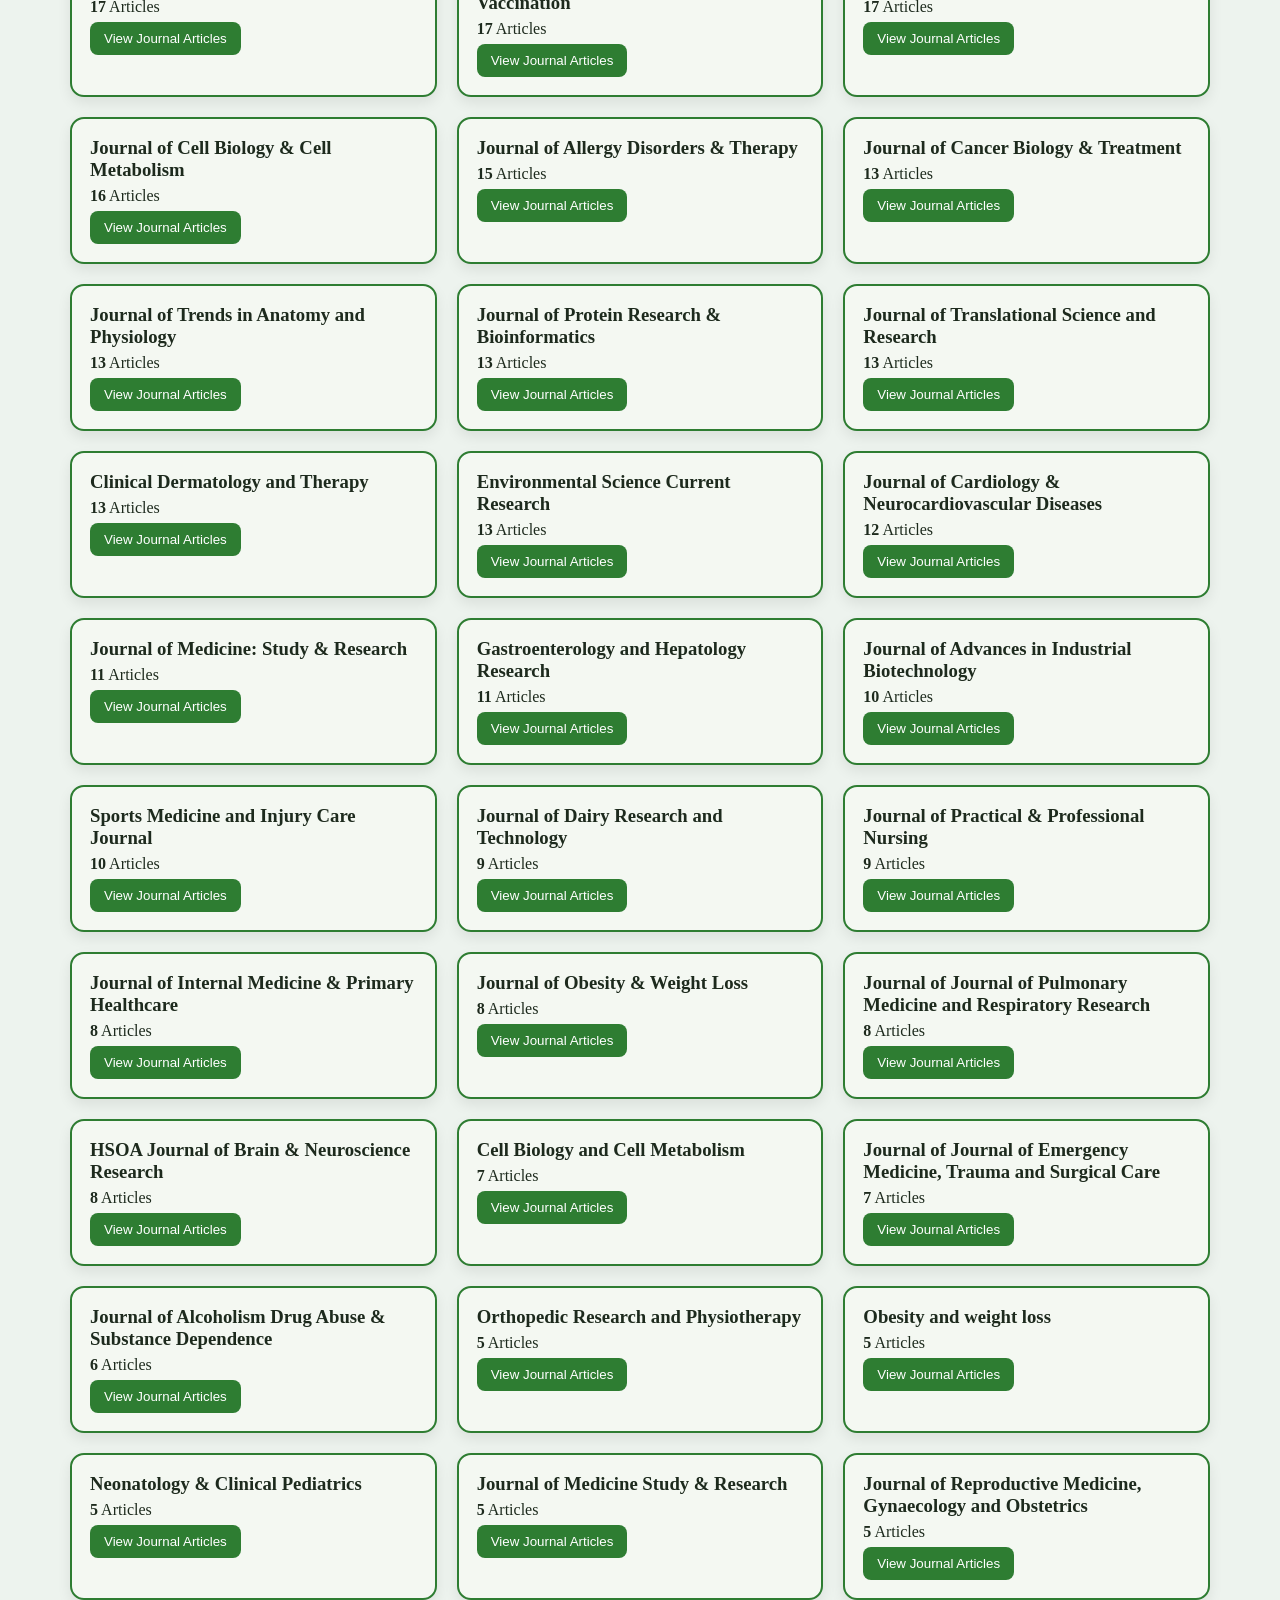
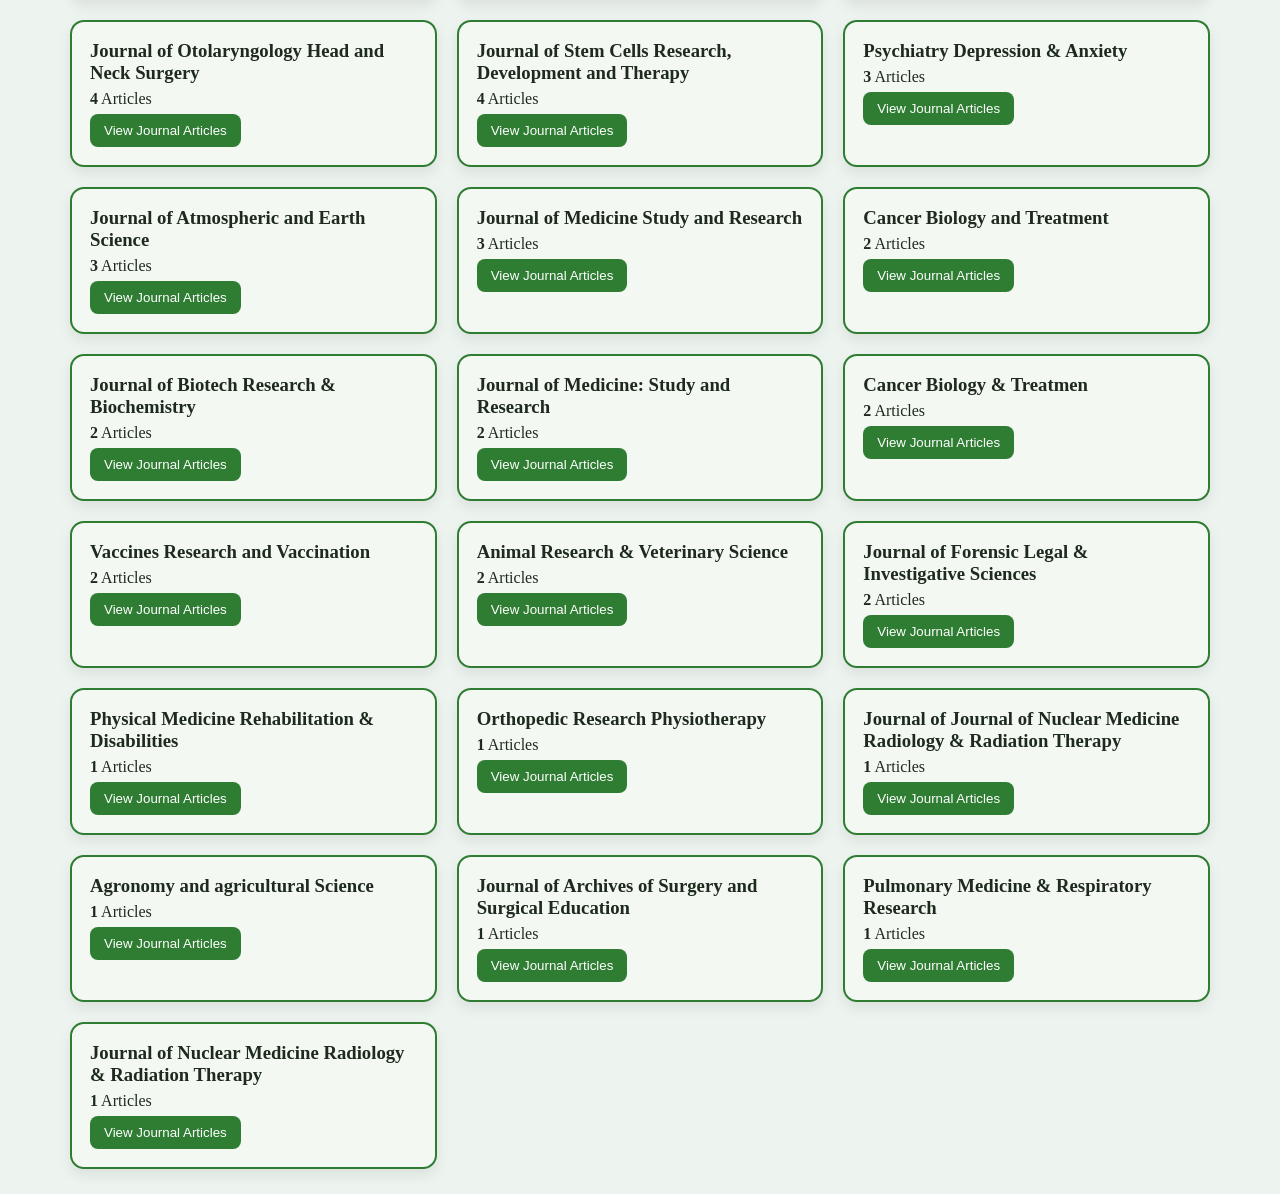
==== commit 8d8d8beb: "Update index.html" ====
--- a/index.html
+++ b/index.html
@@ -10,7 +10,7 @@
 
 <header class="global-header">
   <div class="header-inner">
-    <div class="title">Herald Open Access Journals</div>
+    <div class="title">Herald Scholarly Open Access Journals</div>
 
     <a class="submit-btn" target="_blank"
        href="https://www.heraldopenaccess.us/submit-manuscript">
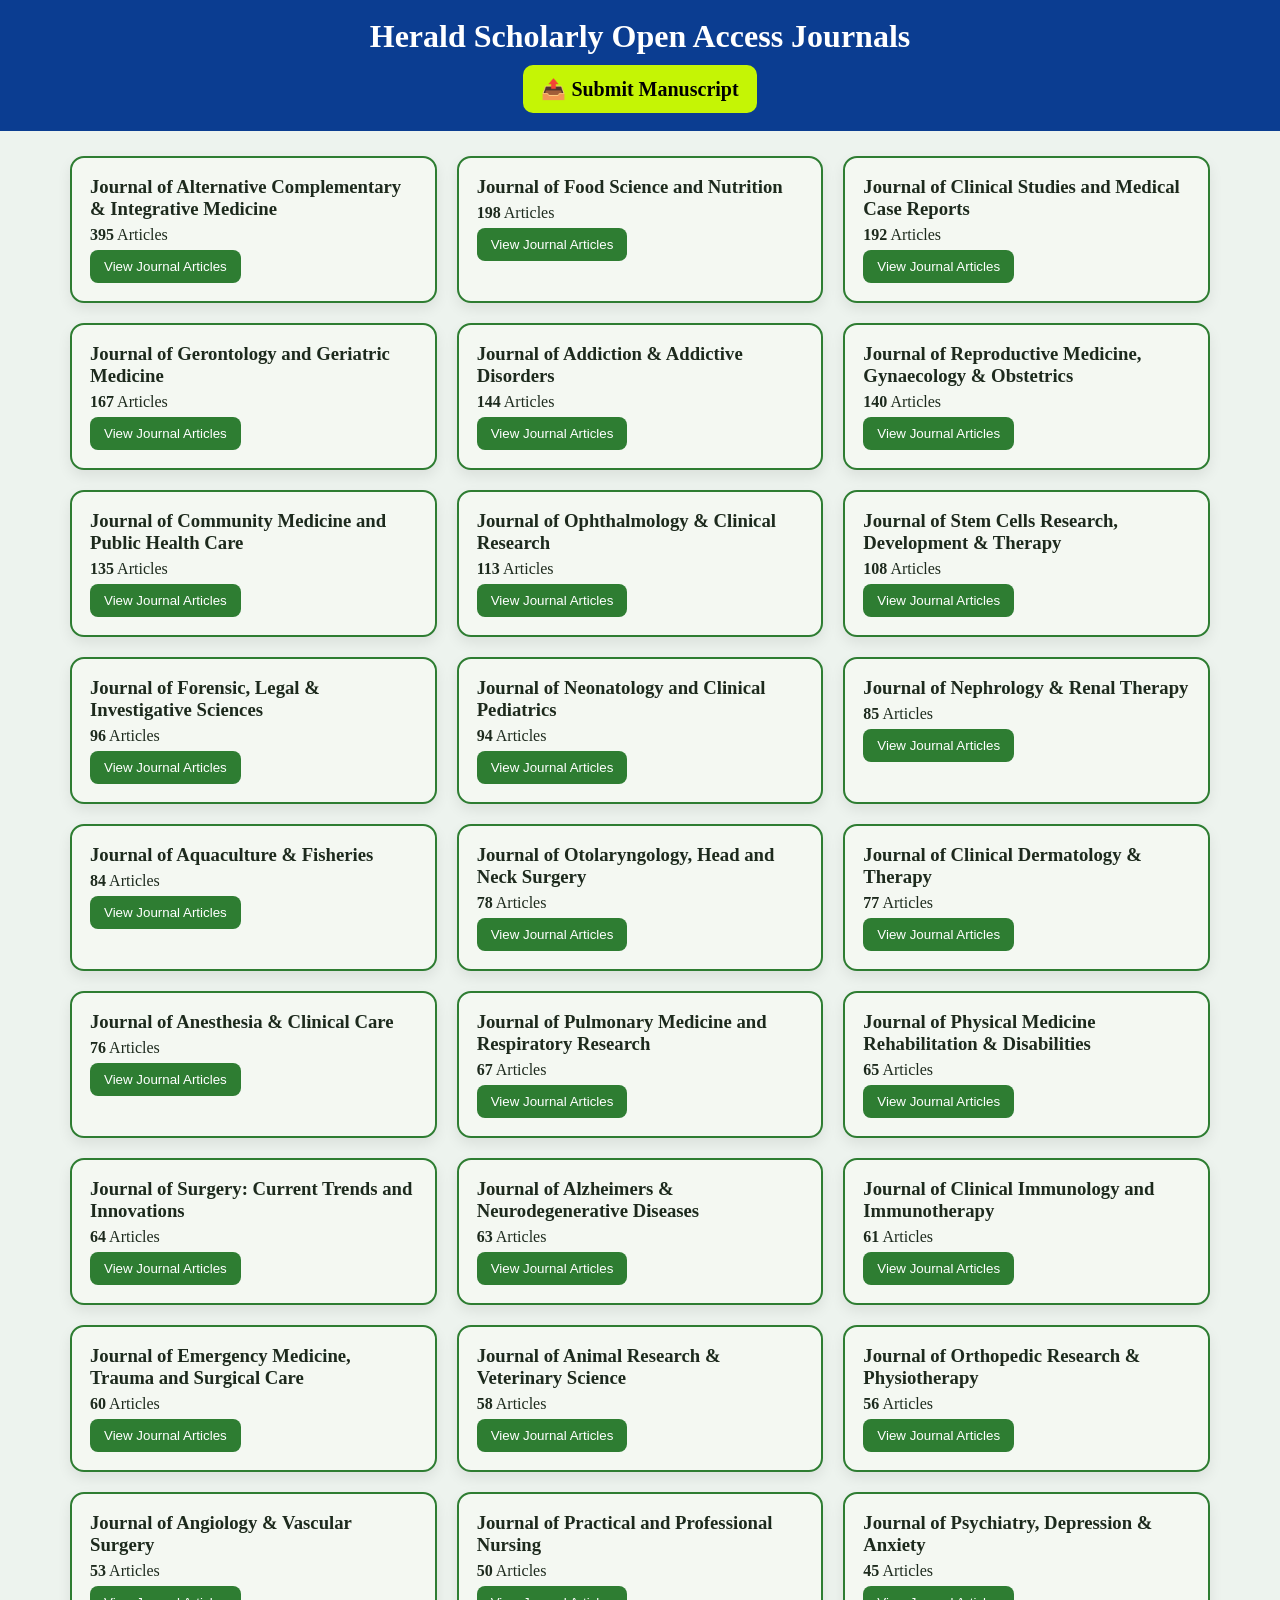
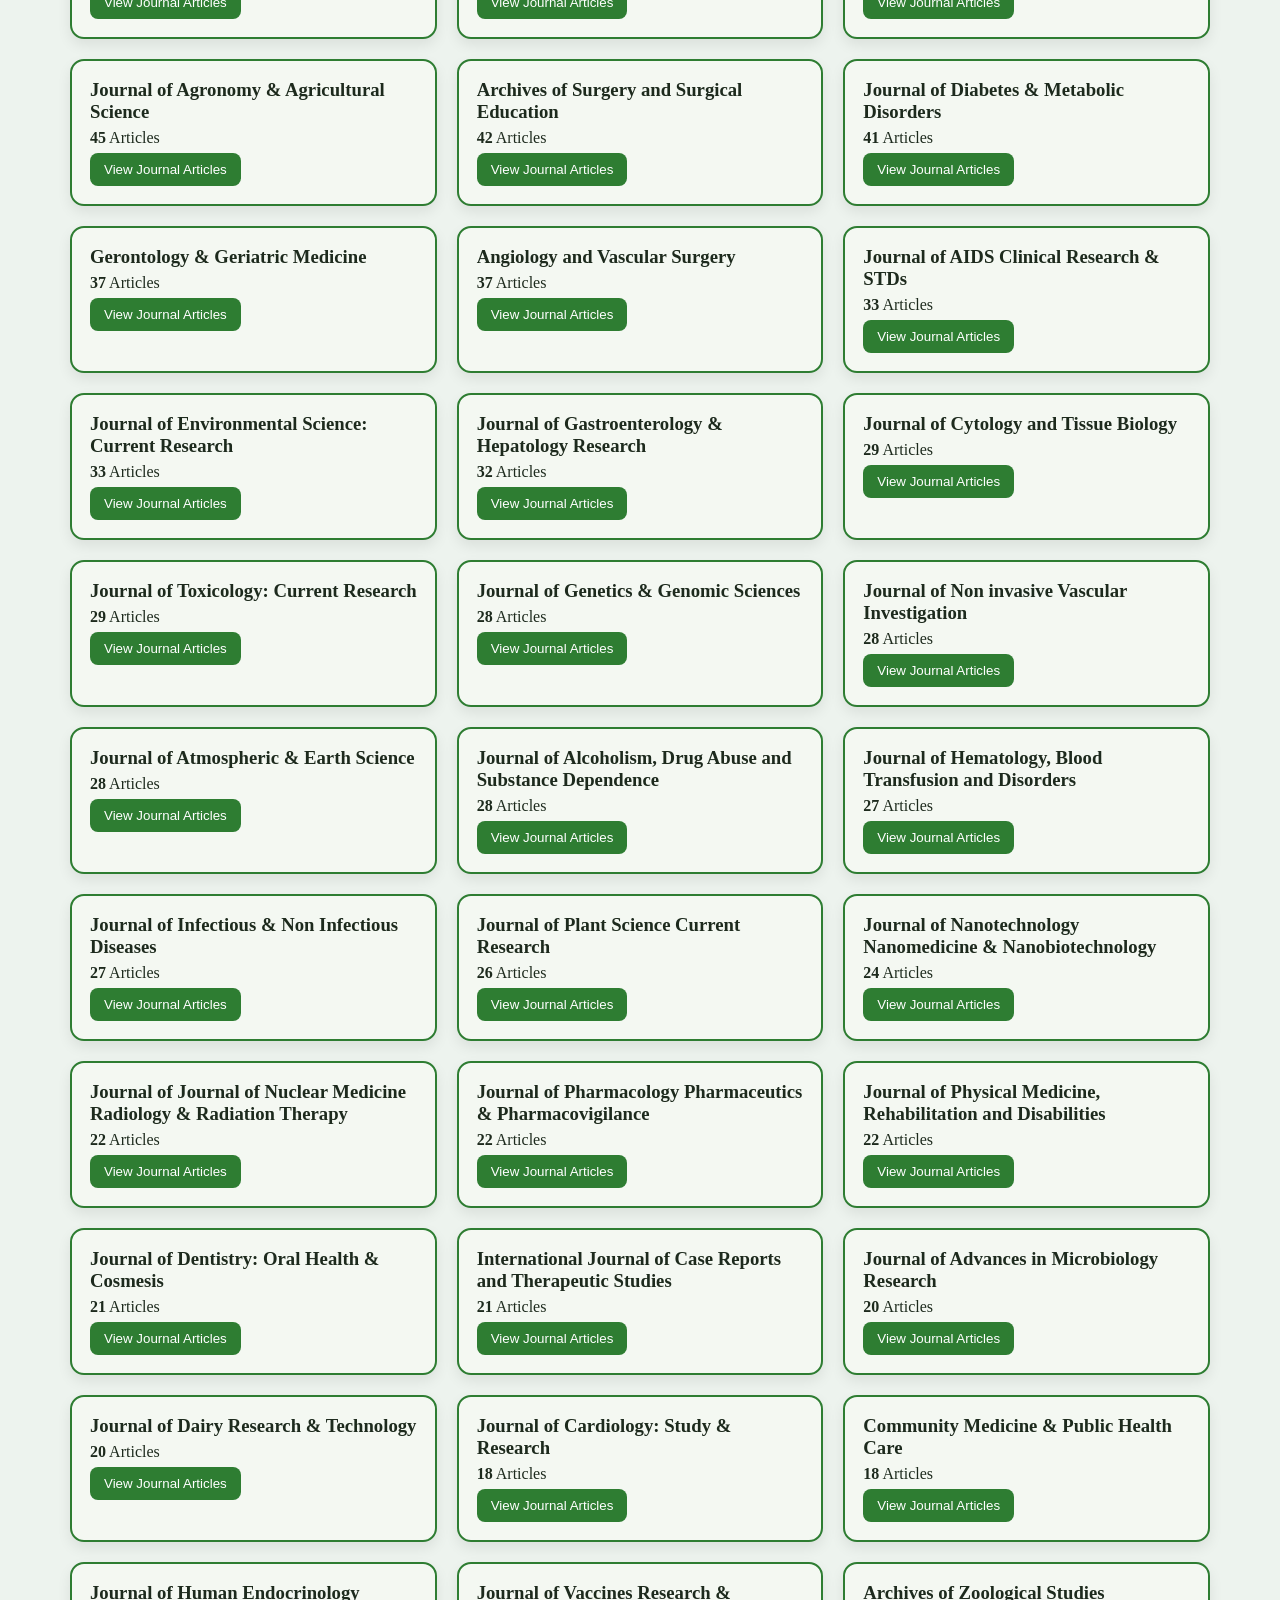
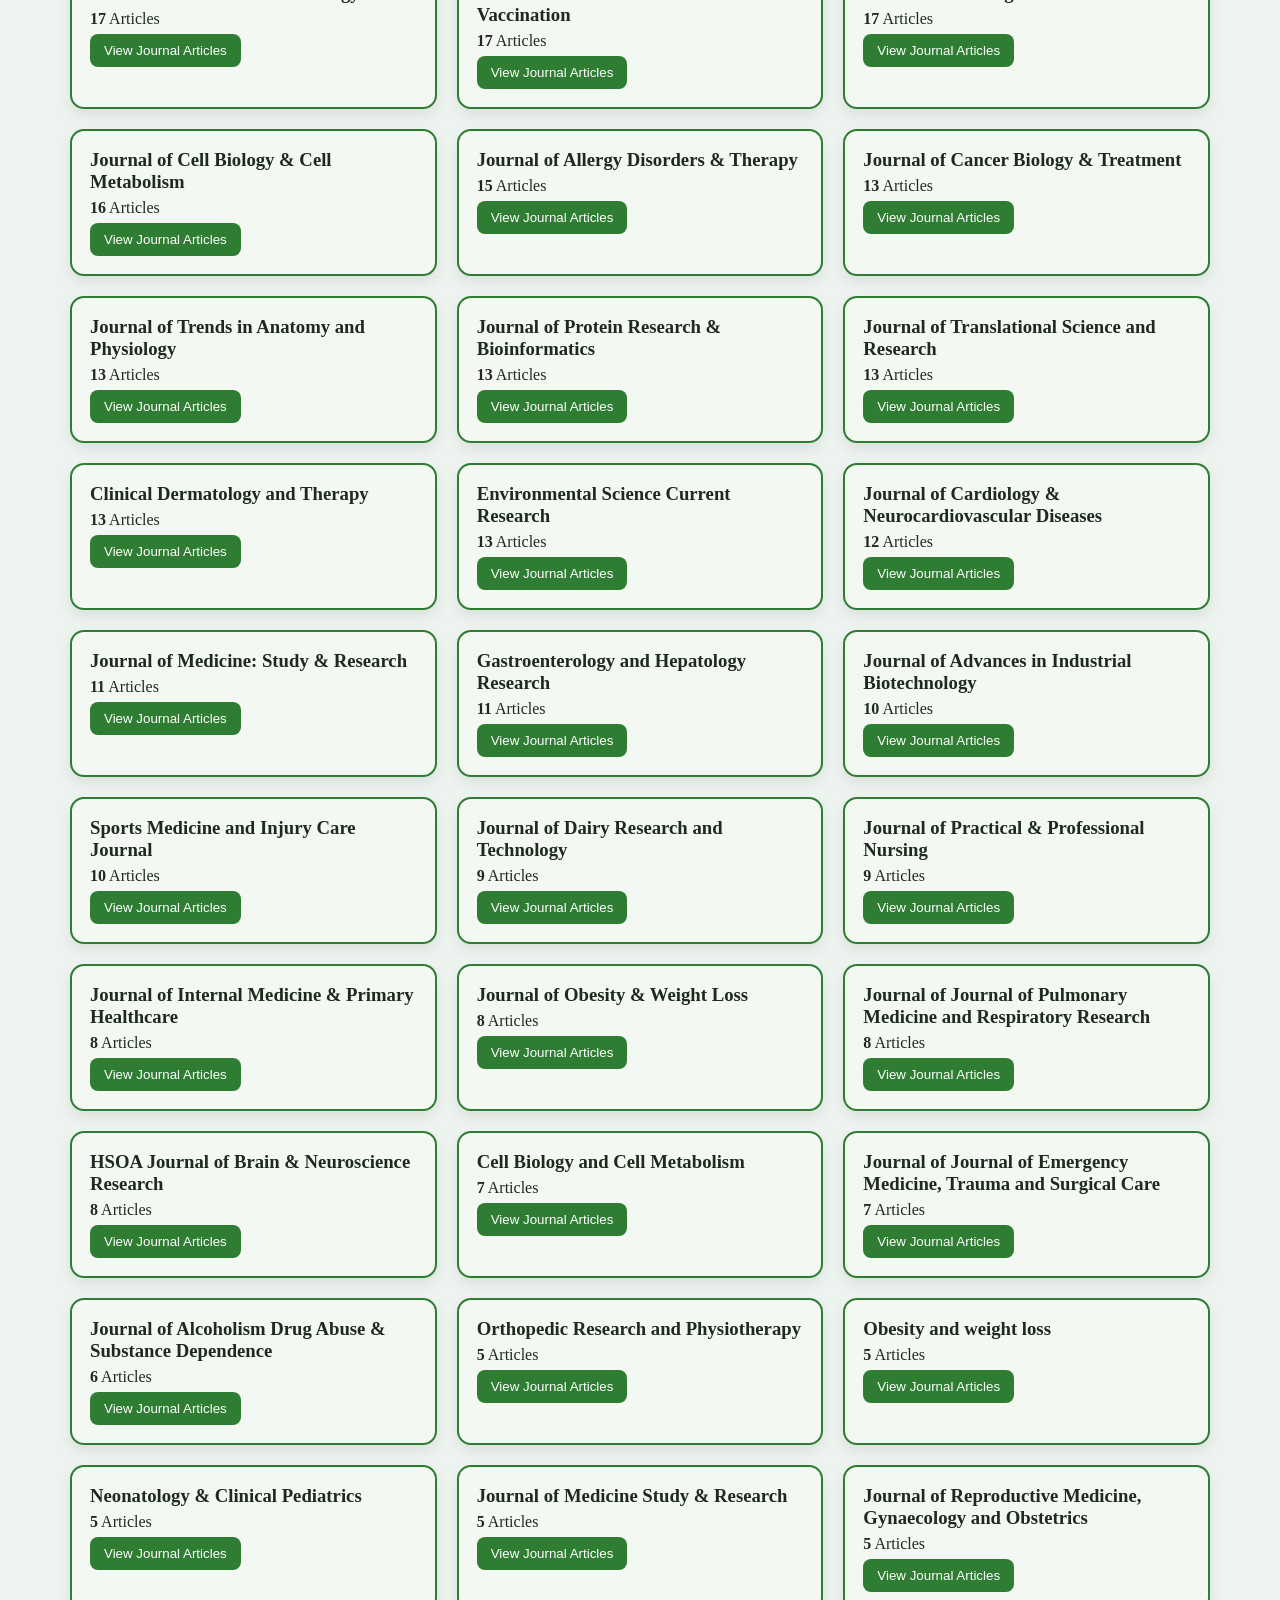
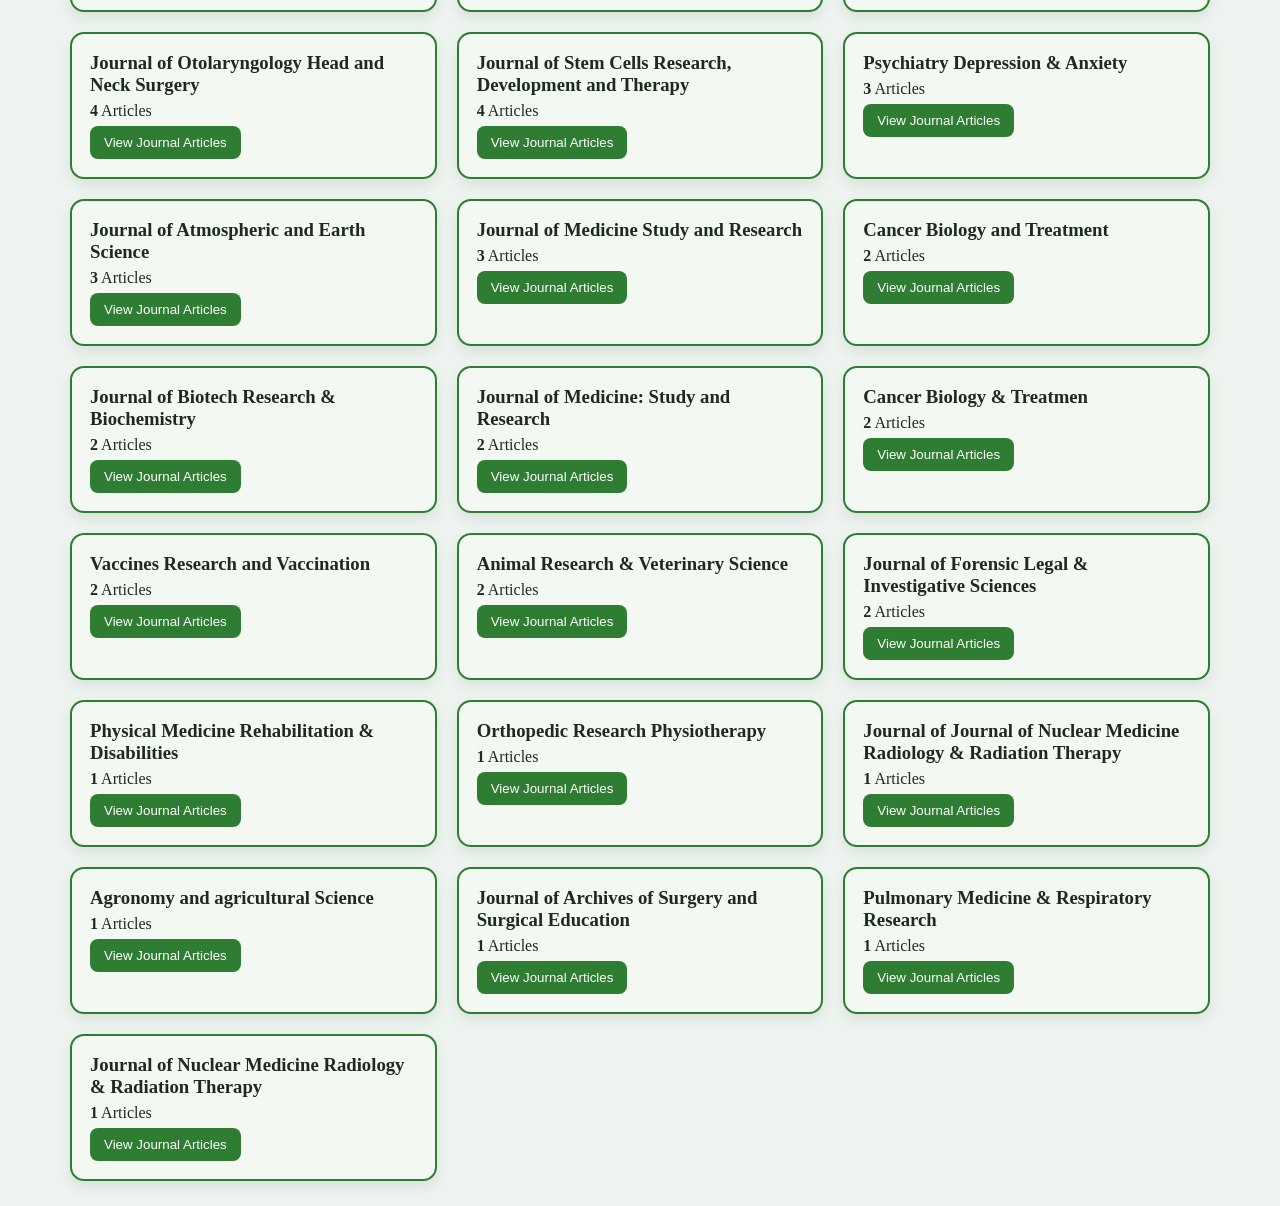
==== commit f711abaf: "Update index.html" ====
--- a/index.html
+++ b/index.html
@@ -14,7 +14,7 @@
 
     <a class="submit-btn" target="_blank"
        href="https://www.heraldopenaccess.us/submit-manuscript">
-      📄 Submit Manuscript
+      📤 Submit Manuscript
     </a>
   </div>
 </header>
--- a/style.css
+++ b/style.css
@@ -29,16 +29,16 @@
 }
 
 .title{
-  font-size:26px;
-  font-weight:700;
+  font-size:32px;
+  font-weight:800;
 }
 
 /* SUBMIT BUTTON */
 .submit-btn{
-  background:#ffcc00;
+  background:#c5f505;
   color:black;
   padding:12px 18px;
-  font-size:16px;
+  font-size:20px;
   font-weight:bold;
   border-radius:10px;
   text-decoration:none;
@@ -77,7 +77,7 @@
 /* ================= JOURNAL PAGE LAYOUT ================= */
 .journal-layout{
   display:grid;
-  grid-template-columns:220px 1fr;
+  grid-template-columns:180px 1fr;
   gap:20px;
 }
 
@@ -85,13 +85,13 @@
 .year-box{
   background:#f4f8f2;
   border:2px solid #2e7d32;
-  padding:15px;
+  padding:10px;
   border-radius:12px;
 }
 
 .year-box button{
-  width:100%;
-  margin:6px 0;
+  width:70%;
+  margin:2px 0;
 }
 
 /* ================= RIGHT SIDE = SINGLE COLUMN ONLY ================= */
